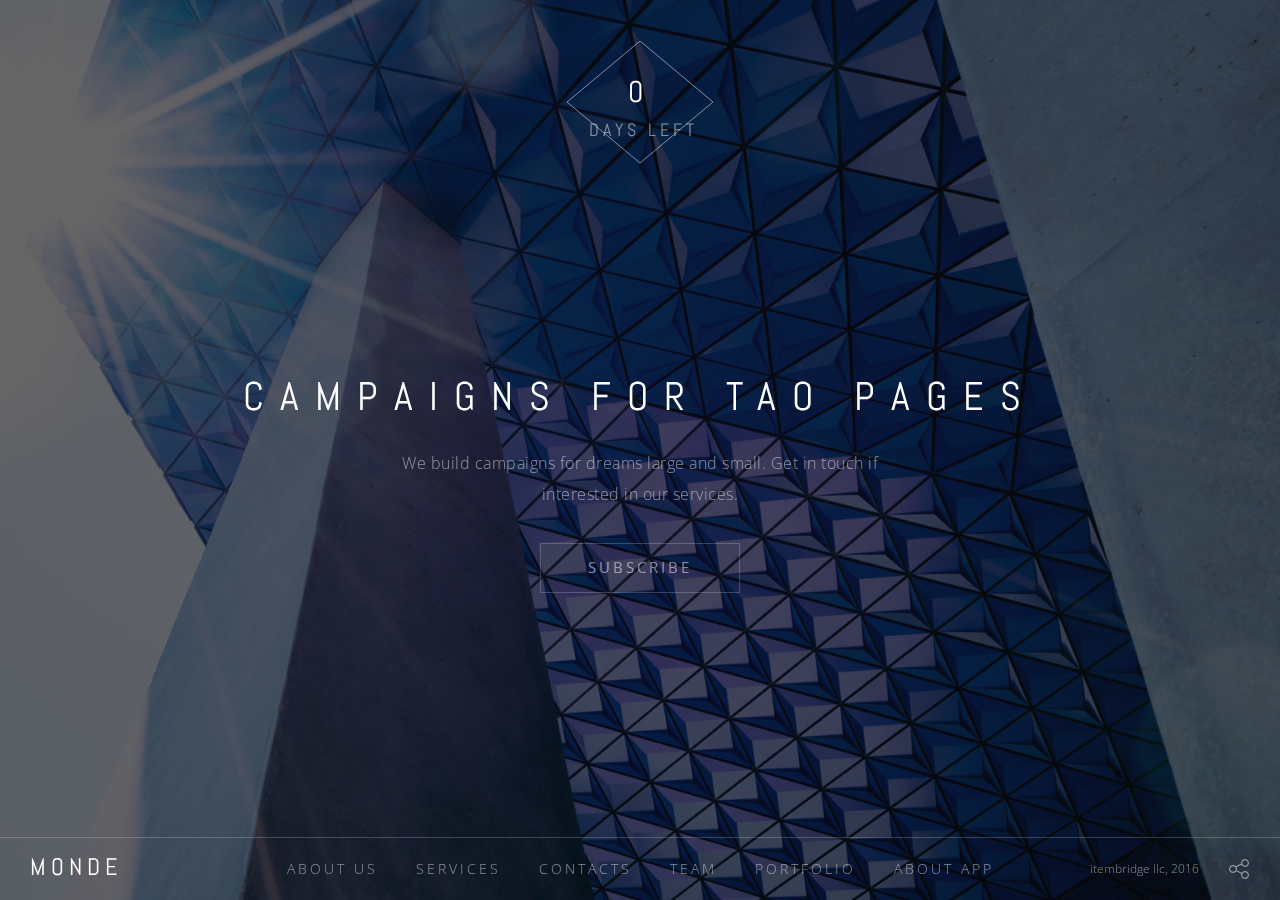
==== index.html @ 438d65e2 "Initial" ====
<!DOCTYPE html>
<html lang="en">
<head>
  <meta charset="utf-8">
  <meta http-equiv="X-UA-Compatible" content="IE=edge">
  <!-- <meta name="viewport" content="width=device-width, initial-scale=1"> -->
  <meta name="viewport" content="width=device-width, initial-scale=1, maximum-scale=1, user-scalable=0"/>
  <!-- The above 3 meta tags *must* come first in the head; any other head content must come *after* these tags -->
  <meta name="description" content="MONDE">
  <meta name="author" content="">
  <link rel="icon" href="img/title.png">

  <title>Tao Pages Campaigns</title>

  <!-- FONTS -->
  <link href='//fonts.googleapis.com/css?family=Abel' rel='stylesheet' type='text/css'>
  <link href='//fonts.googleapis.com/css?family=Open+Sans:300italic,400italic,600italic,700italic,800italic,400,600,700,800,300'
        rel='stylesheet' type='text/css'>

  <link rel="stylesheet" href="css/bootstrap.css"/>
  <link rel="stylesheet" href="fonts/css/font-awesome.min.css">
  <link rel="stylesheet" href="css/component.css"/>
  <link rel="stylesheet" href="css/animations.css"/>
  <link rel="stylesheet" href="css/components.css"/>
  <link rel="stylesheet" href="css/responsiveslides.css"/>
  <link rel="stylesheet" href="css/fotorama.css"/>
  <link rel="stylesheet" href="css/owl.carousel.css"/>
  <link rel="stylesheet" href="css/jquery-ui.css"/>

  <link rel="stylesheet" href="css/main.css"/>

  <!-- HTML5 shim and Respond.js for IE8 support of HTML5 elements and media queries -->
  <!--[if lt IE 9]>
  <script src="https://oss.maxcdn.com/html5shiv/3.7.2/html5shiv.min.js"></script>
  <script src="https://oss.maxcdn.com/respond/1.4.2/respond.min.js"></script>
  <script>
    document.createElement( 'video' );
  </script>
  <![endif]-->

</head>

<body class="image_bg">

<!--background & preloader-->
<div class="wrapp">

    <div class="preload-bg">
        <div class="preloaderWraper">
            <span id="loadPrecent">0%</span>

            <div class="scaleDiv">
                <object type="image/svg+xml" data="img/triangles.svg" class="mondePreloader loading opacity"
                        width="300"
                        height="300">
                </object>
                <div class="black-overlay"></div>
            </div>

        </div>
    </div>

</div>

<!-- MAIN FIXED BOTTOM MENU -->
<nav class="navbar navbar-fixed-bottom ">
  <div class="navbar-header">
    <button type="button" class="navbar-toggle">
      <span class="icon-bar"></span>
      <span class="icon-bar"></span>
      <span class="icon-bar"></span>
    </button>
    <a class="navbar-brand" href="#home">
      <span>MONDE</span>
    </a>
  </div>
  <div id="navbar">
    <div class="center-menu" id='all-pages'>
      <ul class="nav navbar-nav dl-menu">
        <li class='open-page-2'><a href="#about">About Us</a></li>
        <li class='open-page-3'><a href="#services">Services</a></li>
        <li class='open-page-4'><a href="#contacts">Contacts</a></li>
        <li class='open-page-5'><a href="#team">Team</a></li>
        <li class='open-page-6'><a href="#portfolio">Portfolio</a></li>
        <li class='open-page-7'><a href="#app">About App</a></li>
      </ul>
    </div>
    <div class="navbar_share-icons">
      <div class="navbar_icons">
        <ul>
          <li><a href="https://www.facebook.com/ItemBridge"><i class="fa fa-facebook"></i></a></li>
          <li><a href="https://plus.google.com/+Itembridge/"><i class="fa fa-google-plus"></i></a></li>
          <li><a href="https://twitter.com/Itembridge"><i class="fa fa-twitter"></i></a></li>
          <li><a href="https://www.behance.net/itembridge"><i class="fa fa-behance"></i></a></li>
          <li><a href="https://dribbble.com/itembridge"><i class="fa fa-dribbble"></i></a></li>
        </ul>
      </div>
      <span>itembridge llc, 2016</span>
      <a href="" class="navbar_show-icons">
        <!--<i class="fa fa-share-alt"></i>-->
      </a>
    </div>
  </div>
  <!--/.nav-collapse -->
</nav>
<!-- END MAIN MENU -->

<main>

    <div id="pt-main" class="pt-perspective ">

        <!-- MAIN PAGE -->
        <div class="pt-page pt-page-1 show-timer" id="main">

            <!-- <header class="top-logotip">
                <img src="http://wallensteyn.com/wp-content/uploads/2016/09/wallpapers_16.jpg">
                My Logotip
            </header> -->
            <!-- DAYS LEFT -->
            <div class="main-page main_block">
                <header>
                    <h1>Campaigns for Tao Pages</h1>
                </header>
                <div class="container">
                    <div class="row">
                        <div class="main_block_text col-md-6 col-md-push-3">
                            <p class="main-text">
                                We build campaigns for dreams large and small. Get in touch if interested in our services.
                            </p>
                        </div>
                    </div>
                </div>

                <div class="subscribe">
                    <button class="subscribe-btn">Subscribe</button>
                    <form class="notify-me subscribe-form" method="post" action="#" name="subscribe-form">
                        <input class="form-control email submail" type="email" name="subscribe" placeholder="ENTER YOUR EMAIL">
                        <input type="submit" class="btn btn-info subsubmit" value="" name="subsubmit">
                        <span class="form-message" style="display: none;"></span>
                    </form>
                </div>

            </div>
        </div>
        <!-- END MAIN PAGE -->

        <!-- ABOUT PAGE -->
        <div class="pt-page pt-page-2" id="about">
            <div class="main_block">
                <header>
                    <h1>About us</h1>
                </header>
                <div class="container">
                    <div class="row">
                        <div class="main_block_text col-md-6 col-md-push-3 col-sm-10 col-sm-push-1">
                            <p>
                                We are a team of talented people with big ideas and creative minds. We are here to make
                                your website a lot more effective and profitable. MONDE Coming Soon Template is a perfect
                                solution to keep your visitors interested while preparing site for launch. We know what's
                                the best and we're here for you.
                            </p>
                            <br>
                            <blockquote>
                                <p>
                                    “ This template is just awesome! Everything has been carefully thought out. This is
                                    perfect solution for any type of your business. ”
                                </p>
                                <footer>
                                    Mike Green, Itembridge
                                </footer>
                            </blockquote>
                        </div>
                    </div>
                </div>
            </div>
        </div>
        <!-- END ABOUT PAGE -->

        <!-- SERVICES PAGE -->
        <div class="pt-page pt-page-3" id="services">
            <div class="main_block">
                <header>
                    <h1>Services</h1>
                </header>
                <div class="container">
                    <div class="row">

                        <div class="main_block_text col-md-6 col-md-push-3 col-sm-10 col-sm-push-1">
                            <ul class="category-group">
                                <li class='active'><a href="#">
                                    <svg enable-background="new 0 0 48 48" height="32px" version="1.1" viewBox="0 0 48 48" width="32px" xml:space="preserve" xmlns="http://www.w3.org/2000/svg" xmlns:xlink="http://www.w3.org/1999/xlink"><path clip-rule="evenodd" d="M43,35H29.195c0.595,3.301,2.573,5.572,4.401,7H36c0.553,0,1,0.447,1,1  s-0.447,1-1,1H12c-0.553,0-1-0.447-1-1s0.447-1,1-1h2.403c1.827-1.428,3.807-3.699,4.401-7H5c-2.209,0-4-1.791-4-4V8  c0-2.209,1.791-4,4-4h38c2.209,0,4,1.791,4,4v23C47,33.209,45.209,35,43,35z M17.397,42h13.205c-1.595-1.682-3.015-3.976-3.459-7  h-6.287C20.412,38.024,18.992,40.318,17.397,42z M45,8c0-1.104-0.896-2-2-2H5C3.896,6,3,6.896,3,8v19l0,0h42V8z M45,29H3l0,0v2  c0,1.104,0.896,2,2,2h14l0,0h10l0,0h14c1.104,0,2-0.896,2-2V29z M24,32c-0.553,0-1-0.447-1-1s0.447-1,1-1s1,0.447,1,1  S24.553,32,24,32z" fill-rule="evenodd"/></svg>
                                </a></li>
                                <li><a href="#">
                                    <svg enable-background="new 0 0 48 48" height="32px" version="1.1" viewBox="0 0 48 48" width="32px" xml:space="preserve" xmlns="http://www.w3.org/2000/svg" xmlns:xlink="http://www.w3.org/1999/xlink"><path clip-rule="evenodd" d="M43,41H5c-2.209,0-4-1.791-4-4V15c0-2.209,1.791-4,4-4h1l0,0c0-1.104,0.896-2,2-2  h2c1.104,0,2,0.896,2,2h2c0,0,1.125-0.125,2-1l2-2c0,0,0.781-1,2-1h8c1.312,0,2,1,2,1l2,2c0.875,0.875,2,1,2,1h9  c2.209,0,4,1.791,4,4v22C47,39.209,45.209,41,43,41z M45,15c0-1.104-0.896-2-2-2l-9.221-0.013c-0.305-0.033-1.889-0.269-3.193-1.573  l-2.13-2.13l-0.104-0.151C28.351,9.132,28.196,9,28,9h-8c-0.153,0-0.375,0.178-0.424,0.231l-0.075,0.096l-2.087,2.086  c-1.305,1.305-2.889,1.54-3.193,1.573l-4.151,0.006C10.046,12.994,10.023,13,10,13H8c-0.014,0-0.026-0.004-0.04-0.004L5,13  c-1.104,0-2,0.896-2,2v22c0,1.104,0.896,2,2,2h38c1.104,0,2-0.896,2-2V15z M24,37c-6.075,0-11-4.925-11-11s4.925-11,11-11  s11,4.925,11,11S30.075,37,24,37z M24,17c-4.971,0-9,4.029-9,9s4.029,9,9,9s9-4.029,9-9S28.971,17,24,17z M24,31  c-2.762,0-5-2.238-5-5s2.238-5,5-5s5,2.238,5,5S26.762,31,24,31z M24,23c-1.656,0-3,1.344-3,3c0,1.657,1.344,3,3,3  c1.657,0,3-1.343,3-3C27,24.344,25.657,23,24,23z M10,19H6c-0.553,0-1-0.447-1-1v-2c0-0.552,0.447-1,1-1h4c0.553,0,1,0.448,1,1v2  C11,18.553,10.553,19,10,19z" fill-rule="evenodd"/></svg>
                                </a></li>
                                <li><a href="#">
                                    <svg version="1.1"
                                             x="0px" y="0px" width="32px" height="32px" viewBox="0 0 64 64" style="enable-background:new 0 0 64 64;" xml:space="preserve">
                                        <style type="text/css">
                                        <![CDATA[
                                            .st0{display:none;opacity:0.5;fill:#E42320;}
                                        ]]>
                                        </style>
                                        <defs>
                                        </defs>
                                        <path class="st1" d="M31,44c6.07,0,11-4.93,11-11s-4.93-11-11-11s-11,4.93-11,11S24.93,44,31,44z M31,24c4.96,0,9,4.04,9,9
                                            s-4.04,9-9,9s-9-4.04-9-9S26.04,24,31,24z"/>
                                        <path class="st1" d="M7,38h3.61c0.52,2.1,1.36,4.13,2.47,5.95l-2.21,2.21c-1.15,1.15-1.15,3.03,0,4.19l2.77,2.77
                                            c1.12,1.12,3.07,1.12,4.19,0l2.21-2.21c1.84,1.13,3.84,1.96,5.95,2.47V57c0,1.65,1.35,3,3,3h4c1.65,0,3-1.35,3-3v-3.61
                                            c2.1-0.52,4.13-1.36,5.95-2.47l2.21,2.21c1.12,1.12,3.07,1.12,4.19,0l2.77-2.78c0.56-0.56,0.87-1.3,0.87-2.09
                                            c0-0.79-0.31-1.54-0.87-2.1l-2.21-2.21c1.13-1.84,1.96-3.84,2.47-5.96H55c1.65,0,3-1.35,3-3v-4c0-1.65-1.35-3-3-3h-3.61
                                            c-0.52-2.09-1.36-4.13-2.48-5.95l2.21-2.22c1.15-1.15,1.15-3.03,0-4.19l-2.78-2.78c-1.12-1.12-3.07-1.12-4.19,0l-2.21,2.21
                                            C40.1,13.94,38.1,13.11,36,12.6V9c0-1.65-1.35-3-3-3h-4c-1.65,0-3,1.35-3,3v3.6c-2.11,0.51-4.1,1.35-5.96,2.48l-2.21-2.21
                                            c-1.12-1.12-3.07-1.12-4.19,0l-2.78,2.78C10.31,16.2,10,16.95,10,17.74s0.31,1.54,0.87,2.09l2.21,2.21
                                            c-1.13,1.85-1.96,3.84-2.48,5.96H7c-1.65,0-3,1.35-3,3v4C4,36.65,5.35,38,7,38z M6,31c0-0.55,0.45-1,1-1h4.41
                                            c0.48,0,0.89-0.33,0.98-0.8c0.49-2.42,1.43-4.69,2.8-6.74c0.26-0.4,0.21-0.93-0.13-1.26l-2.78-2.78C12.1,18.24,12,17.99,12,17.74
                                            s0.1-0.5,0.28-0.68l2.78-2.78c0.36-0.36,1-0.36,1.36,0l2.78,2.78c0.34,0.34,0.87,0.39,1.26,0.12c2.05-1.37,4.32-2.32,6.74-2.81
                                            c0.47-0.09,0.8-0.5,0.8-0.98V9c0-0.55,0.45-1,1-1h4c0.55,0,1,0.45,1,1v4.4c0,0.48,0.33,0.89,0.8,0.98c2.41,0.49,4.68,1.43,6.74,2.81
                                            c0.39,0.26,0.92,0.21,1.26-0.12l2.78-2.78c0.36-0.36,1-0.36,1.36,0l2.78,2.78c0.37,0.38,0.37,0.99,0,1.36l-2.78,2.78
                                            c-0.34,0.34-0.39,0.87-0.13,1.26c1.34,2.01,2.31,4.34,2.8,6.74c0.09,0.47,0.5,0.8,0.98,0.8H55c0.55,0,1,0.45,1,1v4
                                            c0,0.55-0.45,1-1,1h-4.41c-0.48,0-0.89,0.33-0.98,0.8c-0.49,2.43-1.43,4.7-2.8,6.74c-0.26,0.4-0.21,0.93,0.13,1.26l2.78,2.78
                                            C49.9,47.76,50,48,50,48.26c0,0.26-0.1,0.5-0.28,0.68l-2.77,2.78c-0.36,0.36-1,0.36-1.36,0l-2.78-2.78
                                            c-0.34-0.34-0.87-0.39-1.26-0.12c-2,1.34-4.33,2.31-6.74,2.8c-0.47,0.1-0.8,0.5-0.8,0.98V57c0,0.55-0.45,1-1,1h-4
                                            c-0.55,0-1-0.45-1-1v-4.41c0-0.48-0.33-0.89-0.8-0.98c-2.43-0.49-4.69-1.43-6.74-2.8c-0.17-0.11-0.36-0.17-0.56-0.17
                                            c-0.26,0-0.51,0.1-0.71,0.29l-2.78,2.78c-0.37,0.36-1,0.36-1.36,0l-2.77-2.77c-0.38-0.38-0.38-0.99,0-1.36l2.78-2.78
                                            c0.34-0.34,0.39-0.87,0.12-1.26c-1.34-2.01-2.31-4.34-2.8-6.74c-0.09-0.47-0.5-0.8-0.98-0.8H7c-0.55,0-1-0.45-1-1V31z"/>
                                        </svg>
                                </a></li>
                                <li><a href="#">
                                    <svg version="1.1"  x="0px" y="0px"
                                             width="32px" height="32px" viewBox="0 0 64 64" enable-background="new 0 0 64 64" xml:space="preserve">
                                        <path id="sliders_x5F_up" d="M18,21c0-3.52-2.613-6.433-6-6.92V7c0-0.553-0.448-1-1-1s-1,0.447-1,1v7.08
                                            c-3.387,0.487-6,3.4-6,6.92s2.613,6.433,6,6.92V57c0,0.553,0.448,1,1,1s1-0.447,1-1V27.92C15.387,27.433,18,24.52,18,21z M11,26
                                            c-2.757,0-5-2.243-5-5s2.243-5,5-5s5,2.243,5,5S13.757,26,11,26z M38,43c0-3.52-2.613-6.434-6-6.92V7c0-0.553-0.448-1-1-1
                                            s-1,0.447-1,1v29.08c-3.387,0.486-6,3.4-6,6.92s2.613,6.434,6,6.92V57c0,0.553,0.448,1,1,1s1-0.447,1-1v-7.08
                                            C35.387,49.434,38,46.52,38,43z M31,48c-2.757,0-5-2.243-5-5s2.243-5,5-5s5,2.243,5,5S33.757,48,31,48z M58,29
                                            c0-3.52-2.613-6.433-6-6.92V7c0-0.553-0.448-1-1-1s-1,0.447-1,1v15.08c-3.387,0.487-6,3.4-6,6.92c0,3.52,2.613,6.434,6,6.92V57
                                            c0,0.553,0.448,1,1,1s1-0.447,1-1V35.92C55.387,35.434,58,32.52,58,29z M51,34c-2.757,0-5-2.243-5-5s2.243-5,5-5s5,2.243,5,5
                                            S53.757,34,51,34z"/>
                                        </svg>
                                </a></li>
                            </ul>

                            <div class="info open">
                                <p class='title-text'>WEB DESIGN</p>
                                <p>
                                    We strive to create a unique design for your website that will help your business or
                                    individual enterprise stand out.
                                </p>
                            </div>

                            <div class="info">
                                <p class='title-text'>Development</p>
                                <p>
                                    Development of complex applications for various types of tasks. We will help you
                                    with all your development needs.
                                </p>
                            </div>

                            <div class="info">
                                <p class='title-text'>Support</p>
                                <p>
                                    We provide fast and high quality support for all our customers. Feel free to contact
                                    us, if you find yourself in need of technical support.
                                </p>
                            </div>

                            <div class="info">
                                <p class='title-text'>Marketing</p>
                                <p>
                                    Creating proficient marketing strategies to drive a continuous stream of profitable
                                    traffic to your website.
                                </p>
                            </div>
                        </div>

                    </div>
                </div>
            </div>
        </div>
        <!-- END SERVICES PAGE -->

        <!-- CONTACTS PAGE -->
        <div class="pt-page pt-page-4" id="contacts">
            <div class="main_block contacts">
                <header>
                    <h1>Contacts</h1>
                </header>
                <div class="container">
                    <div class="row">

                        <div class="main_block_text col-md-6 col-md-push-3 col-sm-10 col-sm-push-1">

                            <ul class="category-group">
                                <li class='active'><a href="#">
                                    <svg version="1.1" xmlns="http://www.w3.org/2000/svg" xmlns:xlink="http://www.w3.org/1999/xlink" x="0px" y="0px"
                                         width="32px" height="32px" viewBox="0 0 64 64" enable-background="new 0 0 64 64" xml:space="preserve">
                                    <path id="home" d="M59,34c-0.256,0-0.512-0.098-0.707-0.293L32,7.414L5.707,33.707c-0.391,0.391-1.023,0.391-1.414,0
                                        s-0.391-1.023,0-1.414l27-27c0.391-0.391,1.023-0.391,1.414,0l27,27c0.391,0.391,0.391,1.023,0,1.414C59.512,33.902,59.256,34,59,34
                                        z M55,60H37c-0.553,0-1-0.447-1-1V44h-8v15c0,0.553-0.447,1-1,1H9c-0.553,0-1-0.447-1-1V34c0-0.553,0.447-1,1-1s1,0.447,1,1v24h16
                                        V43c0-0.553,0.447-1,1-1h10c0.553,0,1,0.447,1,1v15h16V34c0-0.553,0.447-1,1-1s1,0.447,1,1v25C56,59.553,55.553,60,55,60z M55,25
                                        c-0.553,0-1-0.447-1-1V12h-6v4c0,0.553-0.447,1-1,1s-1-0.447-1-1v-5c0-0.553,0.447-1,1-1h8c0.553,0,1,0.447,1,1v13
                                        C56,24.553,55.553,25,55,25z"/>
                                    </svg>
                                </a></li>
                                <li><a href="#">
                                    <svg version="1.1"
                                         xmlns="http://www.w3.org/2000/svg"
                                         x="0px" y="0px" width="32px" height="32px" viewBox="0 0 64 64" style="enable-background:new 0 0 64 64;" xml:space="preserve">
                                    <defs>
                                    </defs>
                                    <path class="st1" d="M29,10h6c0.55,0,1-0.45,1-1s-0.45-1-1-1h-6c-0.55,0-1,0.45-1,1S28.45,10,29,10z"/>
                                    <path class="st1" d="M33,54h-2c-0.55,0-1,0.45-1,1s0.45,1,1,1h2c0.55,0,1-0.45,1-1S33.55,54,33,54z"/>
                                    <path class="st1" d="M32,60c11.51,0,16-1.96,16-7V11c0-5.04-4.49-7-16-7s-16,1.96-16,7v42C16,58.04,20.49,60,32,60z M46,50H18V14h28
                                        V50z M32,58c-12.92,0-14-2.58-14-5v-1h28v1C46,55.42,44.92,58,32,58z M32,6c12.92,0,14,2.58,14,5v1H18v-1C18,8.58,19.08,6,32,6z"/>
                                    <rect id="mobile_2_" class="st0" width="64" height="64"/>
                                    </svg>
                                </a></li>
                                <li><a href="#">
                                    <svg version="1.1"
                                         xmlns="http://www.w3.org/2000/svg"
                                         x="0px" y="0px" width="32px" height="32px" viewBox="0 0 64 64" style="enable-background:new 0 0 64 64;" xml:space="preserve">
                                    <defs>
                                    </defs>
                                    <path class="st1" d="M57,12H7c-1.99,0-3,1.01-3,3v34c0,2.07,0.92,3,3,3h50c2.05,0,3-0.95,3-3V15C60,13.01,58.99,12,57,12z
                                         M43.71,34.29c-0.39-0.39-1.02-0.39-1.41,0c-0.39,0.39-0.39,1.02,0,1.41L56.59,50H7.41l14.29-14.29c0.39-0.39,0.39-1.02,0-1.41
                                        c-0.39-0.39-1.02-0.39-1.41,0L6,48.59V15.25l23.11,23.11c0.78,0.78,1.8,1.17,2.83,1.17s2.05-0.39,2.83-1.17L58,15.13v33.45
                                        L43.71,34.29z M7.58,14H56.3L33.36,36.95c-0.78,0.78-2.05,0.78-2.83,0L7.58,14z"/>
                                    <rect id="email_1_" class="st0" width="64" height="64"/>
                                    </svg>
                                </a></li>
                                <li>
                                    <a href="#" class="open-map">
                                        <svg version="1.1" xmlns="http://www.w3.org/2000/svg" xmlns:xlink="http://www.w3.org/1999/xlink" x="0px" y="0px"
                                             width="32px" height="32px" viewBox="0 0 64 64" enable-background="new 0 0 64 64" xml:space="preserve">
                                        <path id="map_x5F_pin" d="M31,60L31,60c-0.39,0-0.743-0.227-0.907-0.579L15.73,28.478C14.586,26.156,14,23.634,14,21
                                            c0-9.374,7.626-17,17-17s17,7.626,17,17c0,2.633-0.585,5.155-1.738,7.499L31.907,59.421C31.743,59.773,31.39,60,31,60z M31,6
                                            c-8.271,0-15,6.729-15,15c0,2.323,0.516,4.549,1.534,6.614L31,56.625l13.455-28.989C45.482,25.55,46,23.324,46,21
                                            C46,12.729,39.271,6,31,6z M31,28c-3.859,0-7-3.141-7-7s3.141-7,7-7c3.859,0,7,3.141,7,7S34.859,28,31,28z M31,16
                                            c-2.757,0-5,2.243-5,5s2.243,5,5,5s5-2.243,5-5S33.757,16,31,16z"/>
                                        </svg>
                                    </a>
                                </li>
                            </ul>

                            <div class="info open">
                                <address>
                                    350 Fifth Avenue, 34th floor<br>
                                    New York, NY 10118-3299 USA
                                </address>
                            </div>

                            <div class="info">
                                <p>
                                    Tel: +1-212-290-4700<br>
                                    Fax: +1-212-736-1300
                                </p>
                            </div>

                            <div class="info">
                                <p>
                                    Email: info@monde.pro
                                </p>
                            </div>

                        </div>
                        <!--end main-block-text-->

                    </div>
                    <!--end row-->
                </div>
                <!--end container-->
            </div>
        </div>
        <!-- END CONTACTS PAGE -->

        <!-- TEAMS PAGE -->
        <div class="pt-page pt-page-5" id="team">
            <div class="main_block carousel">
                <header>
                    <h1>Team</h1>
                </header>

                <div class="clipCarousel cover">

                    <div class="item">
                        <div class="item_img">
                            <img src="#" data-src='img/team/team-1.jpg' alt="" width="256" height="167"/>
                        </div>
                        <div class="item-info">
                            <p class="team-name"> Carla Dichter <span class="team-work">Director</span></p>
                            <ul class="social-icons">
                                <li><a href="https://www.facebook.com/ItemBridge"><i class="fa fa-facebook"></i></a></li>
                                <li><a href="https://plus.google.com/+Itembridge/"><i class="fa fa-google-plus"></i></a></li>
                                <li><a href="https://twitter.com/Itembridge"><i class="fa fa-twitter"></i></a></li>
                                <li><a href="https://www.behance.net/itembridge"><i class="fa fa-behance"></i></a></li>
                                <li><a href="https://dribbble.com/itembridge"><i class="fa fa-dribbble"></i></a></li>
                            </ul>
                            <a href="#" class="fotorama_show-icons">
                                <!--<i class="fa fa-share-alt"></i>-->
                            </a>
                        </div>
                    </div>
                    <div class="item">
                        <div class="item_img">
                            <img src="#" data-src='img/team/team-2.jpg' alt="" width="256" height="167"/>
                        </div>
                        <div class="item-info">
                            <p class="team-name">Patrick Donalds <span class="team-work">Creative director</span></p>
                            <ul class="social-icons">
                                <li><a href="https://www.facebook.com/ItemBridge"><i class="fa fa-facebook"></i></a></li>
                                <li><a href="https://plus.google.com/+Itembridge/"><i class="fa fa-google-plus"></i></a></li>
                                <li><a href="https://twitter.com/Itembridge"><i class="fa fa-twitter"></i></a></li>
                                <li><a href="https://www.behance.net/itembridge"><i class="fa fa-behance"></i></a></li>
                                <li><a href="https://dribbble.com/itembridge"><i class="fa fa-dribbble"></i></a></li>
                            </ul>
                            <a href="#" class="fotorama_show-icons">
                                <!--<i class="fa fa-share-alt"></i>-->
                            </a>
                        </div>
                    </div>
                    <div class="item">
                        <div class="item_img">
                            <img src="#" data-src='img/team/team-3.jpg' alt="" width="256"
                                 height="167"/>
                        </div>
                        <div class="item-info">
                            <p class="team-name">Meghan Speyers <span class="team-work">Developer</span></p>
                            <ul class="social-icons">
                                <li><a href="https://www.facebook.com/ItemBridge"><i class="fa fa-facebook"></i></a></li>
                                <li><a href="https://plus.google.com/+Itembridge/"><i class="fa fa-google-plus"></i></a></li>
                                <li><a href="https://twitter.com/Itembridge"><i class="fa fa-twitter"></i></a></li>
                                <li><a href="https://www.behance.net/itembridge"><i class="fa fa-behance"></i></a></li>
                                <li><a href="https://dribbble.com/itembridge"><i class="fa fa-dribbble"></i></a></li>
                            </ul>
                            <a href="#" class="fotorama_show-icons">
                                <!--<i class="fa fa-share-alt"></i>-->
                            </a>
                        </div>
                    </div>
                    <div class="item">
                        <div class="item_img">
                            <img src="#" data-src='img/team/team-4.jpg' alt="" width="256" height="167"/>
                        </div>
                        <div class="item-info">
                            <p class="team-name">Lisa Collins <span class="team-work">Manager</span></p>
                            <ul class="social-icons">
                                <li><a href="https://www.facebook.com/ItemBridge"><i class="fa fa-facebook"></i></a></li>
                                <li><a href="https://plus.google.com/+Itembridge/"><i class="fa fa-google-plus"></i></a></li>
                                <li><a href="https://twitter.com/Itembridge"><i class="fa fa-twitter"></i></a></li>
                                <li><a href="https://www.behance.net/itembridge"><i class="fa fa-behance"></i></a></li>
                                <li><a href="https://dribbble.com/itembridge"><i class="fa fa-dribbble"></i></a></li>
                            </ul>
                            <a href="#" class="fotorama_show-icons">
                                <!--<i class="fa fa-share-alt"></i>-->
                            </a>
                        </div>
                    </div>
                    <div class="item">
                        <div class="item_img">
                            <img src="#" data-src='img/team/team-5.jpg' alt="" width="256"
                                 height="167"/>
                        </div>
                        <div class="item-info">
                            <p class="team-name">Bill Stewarts <span class="team-work">Software Engineer</span></p>
                            <ul class="social-icons">
                                <li><a href="https://www.facebook.com/ItemBridge"><i class="fa fa-facebook"></i></a></li>
                                <li><a href="https://plus.google.com/+Itembridge/"><i class="fa fa-google-plus"></i></a></li>
                                <li><a href="https://twitter.com/Itembridge"><i class="fa fa-twitter"></i></a></li>
                                <li><a href="https://www.behance.net/itembridge"><i class="fa fa-behance"></i></a></li>
                                <li><a href="https://dribbble.com/itembridge"><i class="fa fa-dribbble"></i></a></li>
                            </ul>
                            <a href="#" class="fotorama_show-icons">
                                <!--<i class="fa fa-share-alt"></i>-->
                            </a>
                        </div>
                    </div>
                    <div class="item">
                        <div class="item_img">
                            <img src="#" data-src='img/team/team-6.jpg' alt="" width="256"
                                 height="167"/>
                        </div>
                        <div class="item-info">
                            <p class="team-name">Anthony Sowul <span class="team-work">SEO specialist</span></p>
                            <ul class="social-icons">
                                <li><a href="https://www.facebook.com/ItemBridge"><i class="fa fa-facebook"></i></a></li>
                                <li><a href="https://plus.google.com/+Itembridge/"><i class="fa fa-google-plus"></i></a></li>
                                <li><a href="https://twitter.com/Itembridge"><i class="fa fa-twitter"></i></a></li>
                                <li><a href="https://www.behance.net/itembridge"><i class="fa fa-behance"></i></a></li>
                                <li><a href="https://dribbble.com/itembridge"><i class="fa fa-dribbble"></i></a></li>
                            </ul>
                            <a href="#" class="fotorama_show-icons">
                                <!--<i class="fa fa-share-alt"></i>-->
                            </a>
                        </div>
                    </div>
                    <div class="item">
                        <div class="item_img">
                            <img src="#" data-src='img/team/team-7.jpg' alt="" width="256"
                                 height="167"/>
                        </div>
                        <div class="item-info">
                            <p class="team-name">Jamie Marshall <span class="team-work">Financial analyst</span></p>
                            <ul class="social-icons">
                                <li><a href="https://www.facebook.com/ItemBridge"><i class="fa fa-facebook"></i></a></li>
                                <li><a href="https://plus.google.com/+Itembridge/"><i class="fa fa-google-plus"></i></a></li>
                                <li><a href="https://twitter.com/Itembridge"><i class="fa fa-twitter"></i></a></li>
                                <li><a href="https://www.behance.net/itembridge"><i class="fa fa-behance"></i></a></li>
                                <li><a href="https://dribbble.com/itembridge"><i class="fa fa-dribbble"></i></a></li>
                            </ul>
                            <a href="#" class="fotorama_show-icons">
                                <!--<i class="fa fa-share-alt"></i>-->
                            </a>
                        </div>
                    </div>
                    <div class="item">
                        <div class="item_img">
                            <img src="#" data-src='img/team/team-8.jpg' alt="" width="256"
                                 height="167"/>
                        </div>
                        <div class="item-info">
                            <p class="team-name">Rachel Burkett <span class="team-work">Web designer</span></p>
                            <ul class="social-icons">
                                <li><a href="https://www.facebook.com/ItemBridge"><i class="fa fa-facebook"></i></a></li>
                                <li><a href="https://plus.google.com/+Itembridge/"><i class="fa fa-google-plus"></i></a></li>
                                <li><a href="https://twitter.com/Itembridge"><i class="fa fa-twitter"></i></a></li>
                                <li><a href="https://www.behance.net/itembridge"><i class="fa fa-behance"></i></a></li>
                                <li><a href="https://dribbble.com/itembridge"><i class="fa fa-dribbble"></i></a></li>
                            </ul>
                            <a href="#" class="fotorama_show-icons">
                                <!--<i class="fa fa-share-alt"></i>-->
                            </a>
                        </div>
                    </div>

                </div>

            </div>
        </div>
        <!-- END TEAMS PAGE -->

        <!-- PORTFOLIO PAGE -->
        <div class="pt-page pt-page-6" id="portfolio">
            <div class="main_block carousel">
                <header>
                    <h1>Portfolio</h1>
                </header>

                <div class="clipCarousel portfolio">

                    <div class="item">
                        <div class="item_img">
                            <img src="#" data-src='img/portfolio/portfolio-1.jpg' alt="Description"/>
                        </div>
                    </div>
                    <div class="item">
                        <div class="item_img">
                            <img src="#" data-src='img/portfolio/portfolio-2.jpg' alt="Description"/>
                        </div>
                    </div>
                    <div class="item">
                        <div class="item_img">
                            <img src="#" data-src='img/portfolio/portfolio-3.jpg' alt="Description"/>
                        </div>
                    </div>
                    <div class="item">
                        <div class="item_img">
                            <img src="#" data-src='img/portfolio/portfolio-4.jpg' alt="Description"/>
                        </div>
                    </div>
                    <div class="item">
                        <div class="item_img">
                            <img src="#" data-src='img/portfolio/portfolio-5.jpg' alt="Description"/>
                        </div>
                    </div>
                    <div class="item">
                        <div class="item_img">
                            <img src="#" data-src='img/portfolio/portfolio-6.jpg' alt="Description"/>
                        </div>
                    </div>
                    <div class="item">
                        <div class="item_img">
                            <img src="#" data-src='img/portfolio/portfolio-7.jpg' alt="Description"/>
                        </div>
                    </div>
                    <div class="item">
                        <div class="item_img">
                            <img src="#" data-src='img/portfolio/portfolio-8.jpg' alt="Description"/>
                        </div>
                    </div>
                </div>

            </div>
        </div>
        <!-- END PORTFOLIO PAGE -->

        <!-- ABOUT APP PAGE -->
        <div class="pt-page pt-page-7" id="app">

            <div class="open-info-about-app top-left-block">
                <img src="img/app-1.png" alt="07" width="250" height="508"/>
            </div>

            <div class="main_block about-app">
                <header>
                    <h1>ABOUT APP</h1>
                </header>
                <div class="container">
                    <div class="row">

                        <div class="main_block_text col-md-6 col-md-push-3 col-sm-10 col-sm-push-1">
                            <p>
                                An awesome mobile APP for your smartphone. Our designers and developers made a piece of
                                art for you to enjoy your phone functioning. Portability, connectivity, user interface,
                                storage, performance, security and app capability – all these will make your daily life
                                much easier and more effective. Just have a look!
                            </p>
                        </div>

                    </div>
                </div>
                <button class="open-info-about-app">More info</button>
                <a class="app-store">
                    <i class="fa fa-apple"></i>
                    <span>Download on the</span>
                    App Store
                </a>
                <a class="google-play">
                    <i class="fa google-play-bg"></i>
                    <span>Get it now</span>
                    Google play
                </a>
            </div>

        </div>
        <!-- END ABOUT APP PAGE -->

    </div>

</main>

<!-- Google map API -->
<div class="map">
    <div id="map-canvas"></div>
    <div class="bottom">
        <a href="#" class="close-this"></a>
    </div>
</div>

<!-- INFORMATION ABOUT APP -->
<div class="info-about-app">

    <div class="info-about-app_block">

        <div class="stack ">

            <div class="stack-content">

                <ul id="elasticstack" class="stack__images">
                    <li><img src="img/app-1.png" alt="07" width="250" height="508"/></li>
                    <li><img src="img/app-2.png" alt="02" width="250" height="508"/></li>
                    <li><img src="img/app-3.png" alt="01" width="250" height="508"/></li>
                </ul>
                <ul id="stack-titles" class="stack__titles">
                    <li class="current">
                        <header>
                            <h1 class="main-heading">ABOUT APP</h1>
                        </header>
                        <p>
                            Enjoy intuitive features of our digital devices. Portability, connectivity, user interface,
                            storage, performance, security and applications capability – all these makes daily life much
                            easier and more effective.
                        </p>
                    </li>
                    <li class="">
                        <h1 class="main-heading">Features</h1>
                        <p>
                            Truly awesome mobile APP for your smartphone. Our designers and developers made a piece of
                            art for you to enjoy your phone functioning. Portability, connectivity, user interface,
                            storage, performance, security and app capability – all these will make your daily life much
                            easier and more effective.
                        </p>
                    </li>
                    <li class="">
                        <h1 class="main-heading">download</h1>
                        <p>
                            App download is easier than ever! You'll get not just an app, but also free software,
                            easy search, personal assistant, image editors and filters and regular updates. Don't miss
                            a chance, download it right now.
                        </p>
                        <a class="app-store">
                            <i class="fa fa-apple"></i>
                            <span>Download on the</span>
                            App Store
                        </a>
                        <a class="google-play">
                            <i class="fa google-play-bg"></i>
                            <span>Get it now</span>
                            Google play
                        </a>
                    </li>
                </ul>

            </div>

        </div>

    </div>

    <div class="bottom">
        <div class="center-menu">
            <ul class="nav navbar-nav center-menu">
                <li class="active"><a href="#">About APP</a></li>
                <li><a href="#">Features</a></li>
                <li><a href="#">Download</a></li>
            </ul>
        </div>
        <a href="#" class="close-this"></a>
    </div>
</div>
<!--     END INFORMATION ABOUT APP -->


<script src="js/jquery-1.11.2.min.js"></script>
<script src="js/modernizr.custom.js"></script>
<script src="js/polyfill.js"></script>
<script src="js/draggabilly.pkgd.min.js"></script>
<script src="js/elastiStack.js"></script>
<script src="js/precentLoader.js"></script>
<script src="js/scrollStyler.js"></script>
<script src="js/jquery-ui.min.js"></script>
<script src="js/jquery.dlmenu.js"></script>
<script src="js/fotorama.js"></script>
<script src="js/owl.carousel.js"></script>
<script src="js/responsiveslides.js"></script>
<script src="js/retina.js"></script>
<script src="js/jquery-mousewheel.js"></script>
<script src="https://maps.googleapis.com/maps/api/js?v=3.exp"></script>
<script src="js/main.js"></script>

<noscript>
  <h1 class="no-script">We're sorry but our site <strong>requires</strong> JavaScript.</h1>
</noscript>

</body>
</html>
---- css/component.css ----
/* line 3, ../sass/component.scss */
#pt-main {
  opacity: 1;
  transition: opacity 1s 2s ease;
}
/* line 8, ../sass/component.scss */
#pt-main.invis {
  opacity: 0;
  transition: opacity 0s ease;
}

/* line 14, ../sass/component.scss */
.pt-perspective {
  position: relative;
  /*width: 100%;*/
  height: 100%;
  -webkit-perspective: 1200px;
  -moz-perspective: 1200px;
  perspective: 1200px;
  overflow-x: hidden;
  overflow-y: auto;
  outline: none;
  border: none;
}

/* line 28, ../sass/component.scss */
.pt-page {
  width: 100vw;
  height: 0;
  min-height: 1px;
  position: absolute;
  display: table;
  table-layout: fixed;
  -webkit-transform: scale(0);
  -moz-transform: scale(0);
  -ms-transform: scale(0);
  -o-transform: scale(0);
  transform: scale(0);
  visibility: hidden;
  overflow: hidden;
  -webkit-backface-visibility: hidden;
  -moz-backface-visibility: hidden;
  backface-visibility: hidden;
  /*  -webkit-transform: translate3d(-200%, 0, 0);
  	-moz-transform: translate3d(-200%, 0, 0);
  	transform: translate3d(-200%, 0, 0);*/
  /*transform: scale(0);*/
  -webkit-transform-style: preserve-3d;
  -moz-transform-style: preserve-3d;
  transform-style: preserve-3d;
  opacity: 0;
  visibility: hidden;
  z-index: -1\9;
}

/* line 70, ../sass/component.scss */
.pt-page-current {
  width: 100%;
  visibility: visible;
  overflow-y: hidden;
  overflow-x: auto;
  -webkit-transform: scale(1);
  -moz-transform: scale(1);
  -ms-transform: scale(1);
  -o-transform: scale(1);
  transform: scale(1);
}

/* line 85, ../sass/component.scss */
.pt-page.left {
  /*  -webkit-transform: translate3d(-200%, 0, 0);
  	-moz-transform: translate3d(-200%, 0, 0);
  	transform: translate3d(-200%, 0, 0);
  	-webkit-transform-sass: preserve-3d;
  	-moz-transform-sass: preserve-3d;
  	transform-sass: preserve-3d;*/
  /*@include transform(scale(25));*/
  -webkit-transition: -webkit-transform 2s cubic-bezier(0.6, 0, 0.22, 1);
  transition: transform 2s cubic-bezier(0.6, 0, 0.22, 1);
}

/* line 98, ../sass/component.scss */
.pt-page.right {
  /*  -webkit-transform: translate3d(200%, 0, 0);
  	-moz-transform: translate3d(200%, 0, 0);
  	transform: translate3d(200%, 0, 0);
  	-webkit-transform-sass: preserve-3d;
  	-moz-transform-sass: preserve-3d;
  	transform-sass: preserve-3d;*/
  /*@include transform(scale(25));*/
  -webkit-transition: -webkit-transform 2s cubic-bezier(0.6, 0, 0.22, 1);
  transition: transform 2s cubic-bezier(0.6, 0, 0.22, 1);
}

/* line 113, ../sass/component.scss */
.pt-page-current,
.no-js .pt-page {
  visibility: visible;
  z-index: 1;
  opacity: 1;
  height: 100%;
  /*  -webkit-transform: translate3d(0, 0, 0);
  	-moz-transform: translate3d(0, 0, 0);
  	transform: translate3d(0, 0, 0);
  	-webkit-transform-sass: preserve-3d;
  	-moz-transform-sass: preserve-3d;
  	transform-sass: preserve-3d;
  	
  	@include transform(scale(1));*/
  /*display: block\9;*/
}

/* line 133, ../sass/component.scss */
.no-js body {
  overflow: auto;
}

/* line 137, ../sass/component.scss */
.pt-page-ontop {
  z-index: 999;
}

/* Triggers (menu and button) */
/* line 143, ../sass/component.scss */
.pt-triggers {
  position: absolute;
  top: 0;
  bottom: 0;
  left: 0;
  right: 0;
  z-index: 1;
}

/* line 152, ../sass/component.scss */
.no-js .pt-triggers {
  display: none;
}

/* line 156, ../sass/component.scss */
.pt-triggers .dl-menuwrapper button,
.pt-touch-button {
  border: none;
  font-size: 13px;
  font-weight: 700;
  text-transform: uppercase;
  margin: 10px 0 20px;
  padding: 0px 20px;
  line-height: 50px;
  height: 50px;
  letter-spacing: 1px;
  width: 100%;
  cursor: pointer;
  display: block;
  font-family: 'Lato', Calibri, Arial, sans-serif;
  box-shadow: 0 3px 0 rgba(0, 0, 0, 0.1);
  -webkit-touch-callout: none;
  -webkit-user-select: none;
  -khtml-user-select: none;
  -moz-user-select: none;
  -ms-user-select: none;
  user-select: none;
}

/* line 180, ../sass/component.scss */
.pt-touch-button {
  background: #fff;
  color: #aaa;
}

/* line 185, ../sass/component.scss */
.pt-triggers .dl-menuwrapper button {
  margin-bottom: 0;
}

/* line 189, ../sass/component.scss */
.pt-touch-button:active {
  box-shadow: 0 1px 0 rgba(0, 0, 0, 0.1);
}

/* line 193, ../sass/component.scss */
.touch .pt-triggers .dl-menuwrapper {
  display: none;
}

/* line 197, ../sass/component.scss */
.pt-message {
  display: none;
  position: absolute;
  z-index: 99999;
  bottom: 0;
  left: 0;
  width: 100%;
  background: #da475c;
  color: #fff;
  text-align: center;
}

/* line 209, ../sass/component.scss */
.pt-message p {
  margin: 0;
  line-height: 60px;
  font-size: 26px;
}

/* line 215, ../sass/component.scss */
.no-cssanimations .pt-message {
  display: block;
}

@media screen and (max-width: 47.4375em) {
  /* line 220, ../sass/component.scss */
  .pt-triggers .dl-menuwrapper {
    display: none;
  }
}
@media screen and (max-height: 38em) {
  /* line 226, ../sass/component.scss */
  .pt-triggers .dl-menuwrapper {
    display: none;
  }
}
/* line 231, ../sass/component.scss */
.dl-menu {
  list-style: none;
}

/* line 235, ../sass/component.scss */
.next-page,
.prev-page {
  display: block;
  position: absolute;
  top: 0;
  bottom: 0;
  width: 20%;
  z-index: 2;
}

/* line 246, ../sass/component.scss */
.next-page {
  right: 0;
}

/* line 249, ../sass/component.scss */
.prev-page {
  left: 0;
}
---- css/animations.css ----
/* animation sets */
/* move from / to  */
/* line 5, ../sass/animations.scss */
.pt-page-moveToLeft {
  -webkit-animation: moveToLeft .6s ease both;
  animation: moveToLeft .6s ease both;
}

/* line 10, ../sass/animations.scss */
.pt-page-moveFromLeft {
  -webkit-animation: moveFromLeft 2s cubic-bezier(0.6, 0, 0.22, 1) both;
  animation: moveFromLeft 2s cubic-bezier(0.6, 0, 0.22, 1) both;
}

/* line 15, ../sass/animations.scss */
.pt-page-moveToRight {
  -webkit-animation: moveToRight .6s ease both;
  animation: moveToRight .6s ease both;
}

/* line 20, ../sass/animations.scss */
.pt-page-moveFromRight {
  -webkit-animation: moveFromRight 2s cubic-bezier(0.6, 0, 0.22, 1) both;
  animation: moveFromRight 2s cubic-bezier(0.6, 0, 0.22, 1) both;
}

/* line 25, ../sass/animations.scss */
.pt-page-moveToTop {
  -webkit-animation: moveToTop .6s ease both;
  animation: moveToTop .6s ease both;
}

/* line 30, ../sass/animations.scss */
.pt-page-moveFromTop {
  -webkit-animation: moveFromTop .6s ease both;
  animation: moveFromTop .6s ease both;
}

/* line 35, ../sass/animations.scss */
.pt-page-moveToBottom {
  -webkit-animation: moveToBottom .6s ease both;
  animation: moveToBottom .6s ease both;
}

/* line 40, ../sass/animations.scss */
.pt-page-moveFromBottom {
  -webkit-animation: moveFromBottom .6s ease both;
  animation: moveFromBottom .6s ease both;
}

/* fade */
/* line 47, ../sass/animations.scss */
.pt-page-fade {
  -webkit-animation: fade .7s ease both;
  animation: fade .7s ease both;
}

/* move from / to and fade */
/* line 54, ../sass/animations.scss */
.pt-page-moveToLeftFade {
  -webkit-animation: moveToLeftFade .7s ease both;
  animation: moveToLeftFade .7s ease both;
}

/* line 59, ../sass/animations.scss */
.pt-page-moveFromLeftFade {
  -webkit-animation: moveFromLeftFade .7s ease both;
  animation: moveFromLeftFade .7s ease both;
}

/* line 64, ../sass/animations.scss */
.pt-page-moveToRightFade {
  -webkit-animation: moveToRightFade .7s ease both;
  animation: moveToRightFade .7s ease both;
}

/* line 69, ../sass/animations.scss */
.pt-page-moveFromRightFade {
  -webkit-animation: moveFromRightFade .7s ease both;
  animation: moveFromRightFade .7s ease both;
}

/* line 74, ../sass/animations.scss */
.pt-page-moveToTopFade {
  -webkit-animation: moveToTopFade .7s ease both;
  animation: moveToTopFade .7s ease both;
}

/* line 79, ../sass/animations.scss */
.pt-page-moveFromTopFade {
  -webkit-animation: moveFromTopFade .7s ease both;
  animation: moveFromTopFade .7s ease both;
}

/* line 84, ../sass/animations.scss */
.pt-page-moveToBottomFade {
  -webkit-animation: moveToBottomFade .7s ease both;
  animation: moveToBottomFade .7s ease both;
}

/* line 89, ../sass/animations.scss */
.pt-page-moveFromBottomFade {
  -webkit-animation: moveFromBottomFade .7s ease both;
  animation: moveFromBottomFade .7s ease both;
}

/* move to with different easing */
/* line 96, ../sass/animations.scss */
.pt-page-moveToLeftEasing {
  -webkit-animation: moveToLeft .7s ease-in-out both;
  animation: moveToLeft .7s ease-in-out both;
}

/* line 100, ../sass/animations.scss */
.pt-page-moveToRightEasing {
  -webkit-animation: moveToRight .7s ease-in-out both;
  animation: moveToRight .7s ease-in-out both;
}

/* line 104, ../sass/animations.scss */
.pt-page-moveToTopEasing {
  -webkit-animation: moveToTop .7s ease-in-out both;
  animation: moveToTop .7s ease-in-out both;
}

/* line 108, ../sass/animations.scss */
.pt-page-moveToBottomEasing {
  -webkit-animation: moveToBottom .7s ease-in-out both;
  animation: moveToBottom .7s ease-in-out both;
}

/********************************* keyframes **************************************/
/* move from / to  */
@-webkit-keyframes moveToLeft {
  to {
    -webkit-transform: translateX(-100%);
  }
}
@keyframes moveToLeft {
  to {
    -webkit-transform: translateX(-100%);
    transform: translateX(-100%);
  }
}
@-webkit-keyframes moveFromLeft {
  from {
    -webkit-transform: translateX(-200%);
  }
}
@keyframes moveFromLeft {
  from {
    -webkit-transform: translateX(-200%);
    transform: translateX(-200%);
  }
}
@-webkit-keyframes moveToRight {
  to {
    -webkit-transform: translateX(100%);
  }
}
@keyframes moveToRight {
  to {
    -webkit-transform: translateX(100%);
    transform: translateX(100%);
  }
}
@-webkit-keyframes moveFromRight {
  from {
    -webkit-transform: translateX(200%);
  }
}
@keyframes moveFromRight {
  from {
    -webkit-transform: translateX(200%);
    transform: translateX(200%);
  }
}
@-webkit-keyframes moveToTop {
  to {
    -webkit-transform: translateY(-100%);
  }
}
@keyframes moveToTop {
  to {
    -webkit-transform: translateY(-100%);
    transform: translateY(-100%);
  }
}
@-webkit-keyframes moveFromTop {
  from {
    -webkit-transform: translateY(-100%);
  }
}
@keyframes moveFromTop {
  from {
    -webkit-transform: translateY(-100%);
    transform: translateY(-100%);
  }
}
@-webkit-keyframes moveToBottom {
  to {
    -webkit-transform: translateY(100%);
  }
}
@keyframes moveToBottom {
  to {
    -webkit-transform: translateY(100%);
    transform: translateY(100%);
  }
}
@-webkit-keyframes moveFromBottom {
  from {
    -webkit-transform: translateY(100%);
  }
}
@keyframes moveFromBottom {
  from {
    -webkit-transform: translateY(100%);
    transform: translateY(100%);
  }
}
/* fade */
@-webkit-keyframes fade {
  to {
    opacity: 0.8;
  }
}
@keyframes fade {
  to {
    opacity: 0.8;
  }
}
/* move from / to and fade */
@-webkit-keyframes moveToLeftFade {
  to {
    opacity: 0.3;
    -webkit-transform: translateX(-100%);
  }
}
@keyframes moveToLeftFade {
  to {
    opacity: 0.3;
    -webkit-transform: translateX(-100%);
    transform: translateX(-100%);
  }
}
@-webkit-keyframes moveFromLeftFade {
  from {
    opacity: 0.3;
    -webkit-transform: translateX(-100%);
  }
}
@keyframes moveFromLeftFade {
  from {
    opacity: 0.3;
    -webkit-transform: translateX(-100%);
    transform: translateX(-100%);
  }
}
@-webkit-keyframes moveToRightFade {
  to {
    opacity: 0.3;
    -webkit-transform: translateX(100%);
  }
}
@keyframes moveToRightFade {
  to {
    opacity: 0.3;
    -webkit-transform: translateX(100%);
    transform: translateX(100%);
  }
}
@-webkit-keyframes moveFromRightFade {
  from {
    opacity: 0.3;
    -webkit-transform: translateX(100%);
  }
}
@keyframes moveFromRightFade {
  from {
    opacity: 0.3;
    -webkit-transform: translateX(100%);
    transform: translateX(100%);
  }
}
@-webkit-keyframes moveToTopFade {
  to {
    opacity: 0.3;
    -webkit-transform: translateY(-100%);
  }
}
@keyframes moveToTopFade {
  to {
    opacity: 0.3;
    -webkit-transform: translateY(-100%);
    transform: translateY(-100%);
  }
}
@-webkit-keyframes moveFromTopFade {
  from {
    opacity: 0.3;
    -webkit-transform: translateY(-100%);
  }
}
@keyframes moveFromTopFade {
  from {
    opacity: 0.3;
    -webkit-transform: translateY(-100%);
    transform: translateY(-100%);
  }
}
@-webkit-keyframes moveToBottomFade {
  to {
    opacity: 0.3;
    -webkit-transform: translateY(100%);
  }
}
@keyframes moveToBottomFade {
  to {
    opacity: 0.3;
    -webkit-transform: translateY(100%);
    transform: translateY(100%);
  }
}
@-webkit-keyframes moveFromBottomFade {
  from {
    opacity: 0.3;
    -webkit-transform: translateY(100%);
  }
}
@keyframes moveFromBottomFade {
  from {
    opacity: 0.3;
    -webkit-transform: translateY(100%);
    transform: translateY(100%);
  }
}
/* scale and fade */
/* line 260, ../sass/animations.scss */
.pt-page-scaleDown {
  -webkit-animation: scaleDown 0.5s cubic-bezier(0, 0.47, 0, 0.98) both;
  animation: scaleDown 0.5s cubic-bezier(0, 0.47, 0, 0.98) both;
}

/* line 265, ../sass/animations.scss */
.pt-page-scaleUp {
  -webkit-animation: scaleUp 0.5s cubic-bezier(0, 0.47, 0, 0.98) both;
  animation: scaleUp 0.5s cubic-bezier(0, 0.47, 0, 0.98) both;
}

/* line 270, ../sass/animations.scss */
.pt-page-scaleUpDown {
  -webkit-animation: scaleUpDown 0.5s cubic-bezier(0, 0.47, 0, 0.98) both;
  animation: scaleUpDown 0.5s cubic-bezier(0, 0.47, 0, 0.98) both;
}

/* line 275, ../sass/animations.scss */
.pt-page-scaleDownUp {
  -webkit-animation: scaleDownUp 0.5s cubic-bezier(0, 0.47, 0, 0.98) both;
  animation: scaleDownUp 0.5s cubic-bezier(0, 0.47, 0, 0.98) both;
}

/* line 280, ../sass/animations.scss */
.pt-page-scaleDownCenter {
  -webkit-animation: scaleDownCenter .3s ease-in both;
  animation: scaleDownCenter .3s ease-in both;
}

/* line 285, ../sass/animations.scss */
.pt-page-scaleUpCenter {
  -webkit-animation: scaleUpCenter .3s ease-out both;
  animation: scaleUpCenter .3s ease-out both;
}

/********************************* keyframes **************************************/
/* scale and fade */
@-webkit-keyframes scaleDown {
  to {
    opacity: 0;
    -webkit-transform: scale(0);
  }
}
@keyframes scaleDown {
  to {
    opacity: 0;
    -webkit-transform: scale(0);
    transform: scale(0);
  }
}
@-webkit-keyframes scaleUp {
  from {
    opacity: 0;
    -webkit-transform: scale(0);
  }
}
@keyframes scaleUp {
  from {
    opacity: 0;
    -webkit-transform: scale(0);
    transform: scale(0);
  }
}
@-webkit-keyframes scaleUpDown {
  from {
    opacity: 0;
    -webkit-transform: scale(3);
  }
}
@keyframes scaleUpDown {
  from {
    opacity: 0;
    -webkit-transform: scale(3);
    transform: scale(3);
  }
}
@-webkit-keyframes scaleDownUp {
  to {
    opacity: 0;
    -webkit-transform: scale(3);
  }
}
@keyframes scaleDownUp {
  to {
    opacity: 0;
    -webkit-transform: scale(3);
    transform: scale(3);
  }
}
@-webkit-keyframes scaleDownCenter {
  to {
    opacity: 0;
    -webkit-transform: scale(0.7);
  }
}
@keyframes scaleDownCenter {
  to {
    opacity: 0;
    -webkit-transform: scale(0.7);
    transform: scale(0.7);
  }
}
@-webkit-keyframes scaleUpCenter {
  from {
    opacity: 0;
    -webkit-transform: scale(0.7);
  }
}
@keyframes scaleUpCenter {
  from {
    opacity: 0;
    -webkit-transform: scale(0.7);
    transform: scale(0.7);
  }
}
/* rotate sides first and scale */
/* line 344, ../sass/animations.scss */
.pt-page-rotateRightSideFirst {
  -webkit-transform-origin: 0% 50%;
  transform-origin: 0% 50%;
  -webkit-animation: rotateRightSideFirst .8s both ease-in;
  animation: rotateRightSideFirst .8s both ease-in;
}

/* line 350, ../sass/animations.scss */
.pt-page-rotateLeftSideFirst {
  -webkit-transform-origin: 100% 50%;
  transform-origin: 100% 50%;
  -webkit-animation: rotateLeftSideFirst .8s both ease-in;
  animation: rotateLeftSideFirst .8s both ease-in;
}

/* line 356, ../sass/animations.scss */
.pt-page-rotateTopSideFirst {
  -webkit-transform-origin: 50% 100%;
  transform-origin: 50% 100%;
  -webkit-animation: rotateTopSideFirst .8s both ease-in;
  animation: rotateTopSideFirst .8s both ease-in;
}

/* line 362, ../sass/animations.scss */
.pt-page-rotateBottomSideFirst {
  -webkit-transform-origin: 50% 0%;
  transform-origin: 50% 0%;
  -webkit-animation: rotateBottomSideFirst .8s both ease-in;
  animation: rotateBottomSideFirst .8s both ease-in;
}

/* flip */
/* line 371, ../sass/animations.scss */
.pt-page-flipOutRight {
  -webkit-transform-origin: 50% 50%;
  transform-origin: 50% 50%;
  -webkit-animation: flipOutRight .5s both ease-in;
  animation: flipOutRight .5s both ease-in;
}

/* line 377, ../sass/animations.scss */
.pt-page-flipInLeft {
  -webkit-transform-origin: 50% 50%;
  transform-origin: 50% 50%;
  -webkit-animation: flipInLeft .5s both ease-out;
  animation: flipInLeft .5s both ease-out;
}

/* line 383, ../sass/animations.scss */
.pt-page-flipOutLeft {
  -webkit-transform-origin: 50% 50%;
  transform-origin: 50% 50%;
  -webkit-animation: flipOutLeft .5s both ease-in;
  animation: flipOutLeft .5s both ease-in;
}

/* line 389, ../sass/animations.scss */
.pt-page-flipInRight {
  -webkit-transform-origin: 50% 50%;
  transform-origin: 50% 50%;
  -webkit-animation: flipInRight .5s both ease-out;
  animation: flipInRight .5s both ease-out;
}

/* line 395, ../sass/animations.scss */
.pt-page-flipOutTop {
  -webkit-transform-origin: 50% 50%;
  transform-origin: 50% 50%;
  -webkit-animation: flipOutTop .5s both ease-in;
  animation: flipOutTop .5s both ease-in;
}

/* line 401, ../sass/animations.scss */
.pt-page-flipInBottom {
  -webkit-transform-origin: 50% 50%;
  transform-origin: 50% 50%;
  -webkit-animation: flipInBottom .5s both ease-out;
  animation: flipInBottom .5s both ease-out;
}

/* line 407, ../sass/animations.scss */
.pt-page-flipOutBottom {
  -webkit-transform-origin: 50% 50%;
  transform-origin: 50% 50%;
  -webkit-animation: flipOutBottom .5s both ease-in;
  animation: flipOutBottom .5s both ease-in;
}

/* line 413, ../sass/animations.scss */
.pt-page-flipInTop {
  -webkit-transform-origin: 50% 50%;
  transform-origin: 50% 50%;
  -webkit-animation: flipInTop .5s both ease-out;
  animation: flipInTop .5s both ease-out;
}

/* rotate fall */
/* line 422, ../sass/animations.scss */
.pt-page-rotateFall {
  -webkit-transform-origin: 0% 0%;
  transform-origin: 0% 0%;
  -webkit-animation: rotateFall 1s both ease-in;
  animation: rotateFall 1s both ease-in;
}

/* rotate newspaper */
/* line 430, ../sass/animations.scss */
.pt-page-rotateOutNewspaper {
  -webkit-transform-origin: 50% 50%;
  transform-origin: 50% 50%;
  -webkit-animation: rotateOutNewspaper .5s both ease-in;
  animation: rotateOutNewspaper .5s both ease-in;
}

/* line 436, ../sass/animations.scss */
.pt-page-rotateInNewspaper {
  -webkit-transform-origin: 50% 50%;
  transform-origin: 50% 50%;
  -webkit-animation: rotateInNewspaper .5s both ease-out;
  animation: rotateInNewspaper .5s both ease-out;
}

/* push */
/* line 444, ../sass/animations.scss */
.pt-page-rotatePushLeft {
  -webkit-transform-origin: 0% 50%;
  transform-origin: 0% 50%;
  -webkit-animation: rotatePushLeft .8s both ease;
  animation: rotatePushLeft .8s both ease;
}

/* line 450, ../sass/animations.scss */
.pt-page-rotatePushRight {
  -webkit-transform-origin: 100% 50%;
  transform-origin: 100% 50%;
  -webkit-animation: rotatePushRight .8s both ease;
  animation: rotatePushRight .8s both ease;
}

/* line 456, ../sass/animations.scss */
.pt-page-rotatePushTop {
  -webkit-transform-origin: 50% 0%;
  transform-origin: 50% 0%;
  -webkit-animation: rotatePushTop .8s both ease;
  animation: rotatePushTop .8s both ease;
}

/* line 462, ../sass/animations.scss */
.pt-page-rotatePushBottom {
  -webkit-transform-origin: 50% 100%;
  transform-origin: 50% 100%;
  -webkit-animation: rotatePushBottom .8s both ease;
  animation: rotatePushBottom .8s both ease;
}

/* pull */
/* line 470, ../sass/animations.scss */
.pt-page-rotatePullRight {
  -webkit-transform-origin: 100% 50%;
  transform-origin: 100% 50%;
  -webkit-animation: rotatePullRight .5s both ease;
  animation: rotatePullRight .5s both ease;
}

/* line 476, ../sass/animations.scss */
.pt-page-rotatePullLeft {
  -webkit-transform-origin: 0% 50%;
  transform-origin: 0% 50%;
  -webkit-animation: rotatePullLeft .5s both ease;
  animation: rotatePullLeft .5s both ease;
}

/* line 482, ../sass/animations.scss */
.pt-page-rotatePullTop {
  -webkit-transform-origin: 50% 0%;
  transform-origin: 50% 0%;
  -webkit-animation: rotatePullTop .5s both ease;
  animation: rotatePullTop .5s both ease;
}

/* line 488, ../sass/animations.scss */
.pt-page-rotatePullBottom {
  -webkit-transform-origin: 50% 100%;
  transform-origin: 50% 100%;
  -webkit-animation: rotatePullBottom .5s both ease;
  animation: rotatePullBottom .5s both ease;
}

/* fold */
/* line 496, ../sass/animations.scss */
.pt-page-rotateFoldRight {
  -webkit-transform-origin: 0% 50%;
  transform-origin: 0% 50%;
  -webkit-animation: rotateFoldRight .7s both ease;
  animation: rotateFoldRight .7s both ease;
}

/* line 502, ../sass/animations.scss */
.pt-page-rotateFoldLeft {
  -webkit-transform-origin: 100% 50%;
  transform-origin: 100% 50%;
  -webkit-animation: rotateFoldLeft .7s both ease;
  animation: rotateFoldLeft .7s both ease;
}

/* line 508, ../sass/animations.scss */
.pt-page-rotateFoldTop {
  -webkit-transform-origin: 50% 100%;
  transform-origin: 50% 100%;
  -webkit-animation: rotateFoldTop .7s both ease;
  animation: rotateFoldTop .7s both ease;
}

/* line 514, ../sass/animations.scss */
.pt-page-rotateFoldBottom {
  -webkit-transform-origin: 50% 0%;
  transform-origin: 50% 0%;
  -webkit-animation: rotateFoldBottom .7s both ease;
  animation: rotateFoldBottom .7s both ease;
}

/* unfold */
/* line 522, ../sass/animations.scss */
.pt-page-rotateUnfoldLeft {
  -webkit-transform-origin: 100% 50%;
  transform-origin: 100% 50%;
  -webkit-animation: rotateUnfoldLeft .7s both ease;
  animation: rotateUnfoldLeft .7s both ease;
}

/* line 528, ../sass/animations.scss */
.pt-page-rotateUnfoldRight {
  -webkit-transform-origin: 0% 50%;
  transform-origin: 0% 50%;
  -webkit-animation: rotateUnfoldRight .7s both ease;
  animation: rotateUnfoldRight .7s both ease;
}

/* line 534, ../sass/animations.scss */
.pt-page-rotateUnfoldTop {
  -webkit-transform-origin: 50% 100%;
  transform-origin: 50% 100%;
  -webkit-animation: rotateUnfoldTop .7s both ease;
  animation: rotateUnfoldTop .7s both ease;
}

/* line 540, ../sass/animations.scss */
.pt-page-rotateUnfoldBottom {
  -webkit-transform-origin: 50% 0%;
  transform-origin: 50% 0%;
  -webkit-animation: rotateUnfoldBottom .7s both ease;
  animation: rotateUnfoldBottom .7s both ease;
}

/* room walls */
/* line 548, ../sass/animations.scss */
.pt-page-rotateRoomLeftOut {
  -webkit-transform-origin: 100% 50%;
  transform-origin: 100% 50%;
  -webkit-animation: rotateRoomLeftOut .8s both ease;
  animation: rotateRoomLeftOut .8s both ease;
}

/* line 554, ../sass/animations.scss */
.pt-page-rotateRoomLeftIn {
  -webkit-transform-origin: 0% 50%;
  transform-origin: 0% 50%;
  -webkit-animation: rotateRoomLeftIn .8s both ease;
  animation: rotateRoomLeftIn .8s both ease;
}

/* line 560, ../sass/animations.scss */
.pt-page-rotateRoomRightOut {
  -webkit-transform-origin: 0% 50%;
  transform-origin: 0% 50%;
  -webkit-animation: rotateRoomRightOut .8s both ease;
  animation: rotateRoomRightOut .8s both ease;
}

/* line 566, ../sass/animations.scss */
.pt-page-rotateRoomRightIn {
  -webkit-transform-origin: 100% 50%;
  transform-origin: 100% 50%;
  -webkit-animation: rotateRoomRightIn .8s both ease;
  animation: rotateRoomRightIn .8s both ease;
}

/* line 572, ../sass/animations.scss */
.pt-page-rotateRoomTopOut {
  -webkit-transform-origin: 50% 100%;
  transform-origin: 50% 100%;
  -webkit-animation: rotateRoomTopOut .8s both ease;
  animation: rotateRoomTopOut .8s both ease;
}

/* line 578, ../sass/animations.scss */
.pt-page-rotateRoomTopIn {
  -webkit-transform-origin: 50% 0%;
  transform-origin: 50% 0%;
  -webkit-animation: rotateRoomTopIn .8s both ease;
  animation: rotateRoomTopIn .8s both ease;
}

/* line 584, ../sass/animations.scss */
.pt-page-rotateRoomBottomOut {
  -webkit-transform-origin: 50% 0%;
  transform-origin: 50% 0%;
  -webkit-animation: rotateRoomBottomOut .8s both ease;
  animation: rotateRoomBottomOut .8s both ease;
}

/* line 590, ../sass/animations.scss */
.pt-page-rotateRoomBottomIn {
  -webkit-transform-origin: 50% 100%;
  transform-origin: 50% 100%;
  -webkit-animation: rotateRoomBottomIn .8s both ease;
  animation: rotateRoomBottomIn .8s both ease;
}

/* cube */
/* line 598, ../sass/animations.scss */
.pt-page-rotateCubeLeftOut {
  -webkit-transform-origin: 100% 50%;
  transform-origin: 100% 50%;
  -webkit-animation: rotateCubeLeftOut .6s both ease-in;
  animation: rotateCubeLeftOut .6s both ease-in;
}

/* line 604, ../sass/animations.scss */
.pt-page-rotateCubeLeftIn {
  -webkit-transform-origin: 0% 50%;
  transform-origin: 0% 50%;
  -webkit-animation: rotateCubeLeftIn .6s both ease-in;
  animation: rotateCubeLeftIn .6s both ease-in;
}

/* line 610, ../sass/animations.scss */
.pt-page-rotateCubeRightOut {
  -webkit-transform-origin: 0% 50%;
  transform-origin: 0% 50%;
  -webkit-animation: rotateCubeRightOut .6s both ease-in;
  animation: rotateCubeRightOut .6s both ease-in;
}

/* line 616, ../sass/animations.scss */
.pt-page-rotateCubeRightIn {
  -webkit-transform-origin: 100% 50%;
  transform-origin: 100% 50%;
  -webkit-animation: rotateCubeRightIn .6s both ease-in;
  animation: rotateCubeRightIn .6s both ease-in;
}

/* line 622, ../sass/animations.scss */
.pt-page-rotateCubeTopOut {
  -webkit-transform-origin: 50% 100%;
  transform-origin: 50% 100%;
  -webkit-animation: rotateCubeTopOut .6s both ease-in;
  animation: rotateCubeTopOut .6s both ease-in;
}

/* line 628, ../sass/animations.scss */
.pt-page-rotateCubeTopIn {
  -webkit-transform-origin: 50% 0%;
  transform-origin: 50% 0%;
  -webkit-animation: rotateCubeTopIn .6s both ease-in;
  animation: rotateCubeTopIn .6s both ease-in;
}

/* line 634, ../sass/animations.scss */
.pt-page-rotateCubeBottomOut {
  -webkit-transform-origin: 50% 0%;
  transform-origin: 50% 0%;
  -webkit-animation: rotateCubeBottomOut .6s both ease-in;
  animation: rotateCubeBottomOut .6s both ease-in;
}

/* line 640, ../sass/animations.scss */
.pt-page-rotateCubeBottomIn {
  -webkit-transform-origin: 50% 100%;
  transform-origin: 50% 100%;
  -webkit-animation: rotateCubeBottomIn .6s both ease-in;
  animation: rotateCubeBottomIn .6s both ease-in;
}

/* carousel */
/* line 648, ../sass/animations.scss */
.pt-page-rotateCarouselLeftOut {
  -webkit-transform-origin: 100% 50%;
  transform-origin: 100% 50%;
  -webkit-animation: rotateCarouselLeftOut .8s both ease;
  animation: rotateCarouselLeftOut .8s both ease;
}

/* line 654, ../sass/animations.scss */
.pt-page-rotateCarouselLeftIn {
  -webkit-transform-origin: 0% 50%;
  transform-origin: 0% 50%;
  -webkit-animation: rotateCarouselLeftIn .8s both ease;
  animation: rotateCarouselLeftIn .8s both ease;
}

/* line 660, ../sass/animations.scss */
.pt-page-rotateCarouselRightOut {
  -webkit-transform-origin: 0% 50%;
  transform-origin: 0% 50%;
  -webkit-animation: rotateCarouselRightOut .8s both ease;
  animation: rotateCarouselRightOut .8s both ease;
}

/* line 666, ../sass/animations.scss */
.pt-page-rotateCarouselRightIn {
  -webkit-transform-origin: 100% 50%;
  transform-origin: 100% 50%;
  -webkit-animation: rotateCarouselRightIn .8s both ease;
  animation: rotateCarouselRightIn .8s both ease;
}

/* line 672, ../sass/animations.scss */
.pt-page-rotateCarouselTopOut {
  -webkit-transform-origin: 50% 100%;
  transform-origin: 50% 100%;
  -webkit-animation: rotateCarouselTopOut .8s both ease;
  animation: rotateCarouselTopOut .8s both ease;
}

/* line 678, ../sass/animations.scss */
.pt-page-rotateCarouselTopIn {
  -webkit-transform-origin: 50% 0%;
  transform-origin: 50% 0%;
  -webkit-animation: rotateCarouselTopIn .8s both ease;
  animation: rotateCarouselTopIn .8s both ease;
}

/* line 684, ../sass/animations.scss */
.pt-page-rotateCarouselBottomOut {
  -webkit-transform-origin: 50% 0%;
  transform-origin: 50% 0%;
  -webkit-animation: rotateCarouselBottomOut .8s both ease;
  animation: rotateCarouselBottomOut .8s both ease;
}

/* line 690, ../sass/animations.scss */
.pt-page-rotateCarouselBottomIn {
  -webkit-transform-origin: 50% 100%;
  transform-origin: 50% 100%;
  -webkit-animation: rotateCarouselBottomIn .8s both ease;
  animation: rotateCarouselBottomIn .8s both ease;
}

/* sides */
/* line 698, ../sass/animations.scss */
.pt-page-rotateSidesOut {
  -webkit-transform-origin: -50% 50%;
  transform-origin: -50% 50%;
  -webkit-animation: rotateSidesOut .5s both ease-in;
  animation: rotateSidesOut .5s both ease-in;
}

/* line 704, ../sass/animations.scss */
.pt-page-rotateSidesIn {
  -webkit-transform-origin: 150% 50%;
  transform-origin: 150% 50%;
  -webkit-animation: rotateSidesIn .5s both ease-out;
  animation: rotateSidesIn .5s both ease-out;
}

/* slide */
/* line 712, ../sass/animations.scss */
.pt-page-rotateSlideOut {
  -webkit-animation: rotateSlideOut 1s both ease;
  animation: rotateSlideOut 1s both ease;
}

/* line 716, ../sass/animations.scss */
.pt-page-rotateSlideIn {
  -webkit-animation: rotateSlideIn 1s both ease;
  animation: rotateSlideIn 1s both ease;
}

/********************************* keyframes **************************************/
/* rotate sides first and scale */
@-webkit-keyframes rotateRightSideFirst {
  40% {
    -webkit-transform: rotateY(15deg);
    opacity: .8;
    -webkit-animation-timing-function: ease-out;
  }
  100% {
    -webkit-transform: scale(0.8) translateZ(-200px);
    opacity: 0;
  }
}
@keyframes rotateRightSideFirst {
  40% {
    -webkit-transform: rotateY(15deg);
    transform: rotateY(15deg);
    opacity: .8;
    -webkit-animation-timing-function: ease-out;
    animation-timing-function: ease-out;
  }
  100% {
    -webkit-transform: scale(0.8) translateZ(-200px);
    transform: scale(0.8) translateZ(-200px);
    opacity: 0;
  }
}
@-webkit-keyframes rotateLeftSideFirst {
  40% {
    -webkit-transform: rotateY(-15deg);
    opacity: .8;
    -webkit-animation-timing-function: ease-out;
  }
  100% {
    -webkit-transform: scale(0.8) translateZ(-200px);
    opacity: 0;
  }
}
@keyframes rotateLeftSideFirst {
  40% {
    -webkit-transform: rotateY(-15deg);
    transform: rotateY(-15deg);
    opacity: .8;
    -webkit-animation-timing-function: ease-out;
    animation-timing-function: ease-out;
  }
  100% {
    -webkit-transform: scale(0.8) translateZ(-200px);
    transform: scale(0.8) translateZ(-200px);
    opacity: 0;
  }
}
@-webkit-keyframes rotateTopSideFirst {
  40% {
    -webkit-transform: rotateX(15deg);
    opacity: .8;
    -webkit-animation-timing-function: ease-out;
  }
  100% {
    -webkit-transform: scale(0.8) translateZ(-200px);
    opacity: 0;
  }
}
@keyframes rotateTopSideFirst {
  40% {
    -webkit-transform: rotateX(15deg);
    transform: rotateX(15deg);
    opacity: .8;
    -webkit-animation-timing-function: ease-out;
    animation-timing-function: ease-out;
  }
  100% {
    -webkit-transform: scale(0.8) translateZ(-200px);
    transform: scale(0.8) translateZ(-200px);
    opacity: 0;
  }
}
@-webkit-keyframes rotateBottomSideFirst {
  40% {
    -webkit-transform: rotateX(-15deg);
    opacity: .8;
    -webkit-animation-timing-function: ease-out;
  }
  100% {
    -webkit-transform: scale(0.8) translateZ(-200px);
    opacity: 0;
  }
}
@keyframes rotateBottomSideFirst {
  40% {
    -webkit-transform: rotateX(-15deg);
    transform: rotateX(-15deg);
    opacity: .8;
    -webkit-animation-timing-function: ease-out;
    animation-timing-function: ease-out;
  }
  100% {
    -webkit-transform: scale(0.8) translateZ(-200px);
    transform: scale(0.8) translateZ(-200px);
    opacity: 0;
  }
}
/* flip */
@-webkit-keyframes flipOutRight {
  to {
    -webkit-transform: translateZ(-1000px) rotateY(90deg);
    opacity: 0.2;
  }
}
@keyframes flipOutRight {
  to {
    -webkit-transform: translateZ(-1000px) rotateY(90deg);
    transform: translateZ(-1000px) rotateY(90deg);
    opacity: 0.2;
  }
}
@-webkit-keyframes flipInLeft {
  from {
    -webkit-transform: translateZ(-1000px) rotateY(-90deg);
    opacity: 0.2;
  }
}
@keyframes flipInLeft {
  from {
    -webkit-transform: translateZ(-1000px) rotateY(-90deg);
    transform: translateZ(-1000px) rotateY(-90deg);
    opacity: 0.2;
  }
}
@-webkit-keyframes flipOutLeft {
  to {
    -webkit-transform: translateZ(-1000px) rotateY(-90deg);
    opacity: 0.2;
  }
}
@keyframes flipOutLeft {
  to {
    -webkit-transform: translateZ(-1000px) rotateY(-90deg);
    transform: translateZ(-1000px) rotateY(-90deg);
    opacity: 0.2;
  }
}
@-webkit-keyframes flipInRight {
  from {
    -webkit-transform: translateZ(-1000px) rotateY(90deg);
    opacity: 0.2;
  }
}
@keyframes flipInRight {
  from {
    -webkit-transform: translateZ(-1000px) rotateY(90deg);
    transform: translateZ(-1000px) rotateY(90deg);
    opacity: 0.2;
  }
}
@-webkit-keyframes flipOutTop {
  to {
    -webkit-transform: translateZ(-1000px) rotateX(90deg);
    opacity: 0.2;
  }
}
@keyframes flipOutTop {
  to {
    -webkit-transform: translateZ(-1000px) rotateX(90deg);
    transform: translateZ(-1000px) rotateX(90deg);
    opacity: 0.2;
  }
}
@-webkit-keyframes flipInBottom {
  from {
    -webkit-transform: translateZ(-1000px) rotateX(-90deg);
    opacity: 0.2;
  }
}
@keyframes flipInBottom {
  from {
    -webkit-transform: translateZ(-1000px) rotateX(-90deg);
    transform: translateZ(-1000px) rotateX(-90deg);
    opacity: 0.2;
  }
}
@-webkit-keyframes flipOutBottom {
  to {
    -webkit-transform: translateZ(-1000px) rotateX(-90deg);
    opacity: 0.2;
  }
}
@keyframes flipOutBottom {
  to {
    -webkit-transform: translateZ(-1000px) rotateX(-90deg);
    transform: translateZ(-1000px) rotateX(-90deg);
    opacity: 0.2;
  }
}
@-webkit-keyframes flipInTop {
  from {
    -webkit-transform: translateZ(-1000px) rotateX(90deg);
    opacity: 0.2;
  }
}
@keyframes flipInTop {
  from {
    -webkit-transform: translateZ(-1000px) rotateX(90deg);
    transform: translateZ(-1000px) rotateX(90deg);
    opacity: 0.2;
  }
}
/* fall */
@-webkit-keyframes rotateFall {
  0% {
    -webkit-transform: rotateZ(0deg);
  }
  20% {
    -webkit-transform: rotateZ(10deg);
    -webkit-animation-timing-function: ease-out;
  }
  40% {
    -webkit-transform: rotateZ(17deg);
  }
  60% {
    -webkit-transform: rotateZ(16deg);
  }
  100% {
    -webkit-transform: translateY(100%) rotateZ(17deg);
  }
}
@keyframes rotateFall {
  0% {
    -webkit-transform: rotateZ(0deg);
    transform: rotateZ(0deg);
  }
  20% {
    -webkit-transform: rotateZ(10deg);
    transform: rotateZ(10deg);
    -webkit-animation-timing-function: ease-out;
    animation-timing-function: ease-out;
  }
  40% {
    -webkit-transform: rotateZ(17deg);
    transform: rotateZ(17deg);
  }
  60% {
    -webkit-transform: rotateZ(16deg);
    transform: rotateZ(16deg);
  }
  100% {
    -webkit-transform: translateY(100%) rotateZ(17deg);
    transform: translateY(100%) rotateZ(17deg);
  }
}
/* newspaper */
@-webkit-keyframes rotateOutNewspaper {
  to {
    -webkit-transform: translateZ(-3000px) rotateZ(360deg);
    opacity: 0;
  }
}
@keyframes rotateOutNewspaper {
  to {
    -webkit-transform: translateZ(-3000px) rotateZ(360deg);
    transform: translateZ(-3000px) rotateZ(360deg);
    opacity: 0;
  }
}
@-webkit-keyframes rotateInNewspaper {
  from {
    -webkit-transform: translateZ(-3000px) rotateZ(-360deg);
    opacity: 0;
  }
}
@keyframes rotateInNewspaper {
  from {
    -webkit-transform: translateZ(-3000px) rotateZ(-360deg);
    transform: translateZ(-3000px) rotateZ(-360deg);
    opacity: 0;
  }
}
/* push */
@-webkit-keyframes rotatePushLeft {
  to {
    opacity: 0;
    -webkit-transform: rotateY(90deg);
  }
}
@keyframes rotatePushLeft {
  to {
    opacity: 0;
    -webkit-transform: rotateY(90deg);
    transform: rotateY(90deg);
  }
}
@-webkit-keyframes rotatePushRight {
  to {
    opacity: 0;
    -webkit-transform: rotateY(-90deg);
  }
}
@keyframes rotatePushRight {
  to {
    opacity: 0;
    -webkit-transform: rotateY(-90deg);
    transform: rotateY(-90deg);
  }
}
@-webkit-keyframes rotatePushTop {
  to {
    opacity: 0;
    -webkit-transform: rotateX(-90deg);
  }
}
@keyframes rotatePushTop {
  to {
    opacity: 0;
    -webkit-transform: rotateX(-90deg);
    transform: rotateX(-90deg);
  }
}
@-webkit-keyframes rotatePushBottom {
  to {
    opacity: 0;
    -webkit-transform: rotateX(90deg);
  }
}
@keyframes rotatePushBottom {
  to {
    opacity: 0;
    -webkit-transform: rotateX(90deg);
    transform: rotateX(90deg);
  }
}
/* pull */
@-webkit-keyframes rotatePullRight {
  from {
    opacity: 0;
    -webkit-transform: rotateY(-90deg);
  }
}
@keyframes rotatePullRight {
  from {
    opacity: 0;
    -webkit-transform: rotateY(-90deg);
    transform: rotateY(-90deg);
  }
}
@-webkit-keyframes rotatePullLeft {
  from {
    opacity: 0;
    -webkit-transform: rotateY(90deg);
  }
}
@keyframes rotatePullLeft {
  from {
    opacity: 0;
    -webkit-transform: rotateY(90deg);
    transform: rotateY(90deg);
  }
}
@-webkit-keyframes rotatePullTop {
  from {
    opacity: 0;
    -webkit-transform: rotateX(-90deg);
  }
}
@keyframes rotatePullTop {
  from {
    opacity: 0;
    -webkit-transform: rotateX(-90deg);
    transform: rotateX(-90deg);
  }
}
@-webkit-keyframes rotatePullBottom {
  from {
    opacity: 0;
    -webkit-transform: rotateX(90deg);
  }
}
@keyframes rotatePullBottom {
  from {
    opacity: 0;
    -webkit-transform: rotateX(90deg);
    transform: rotateX(90deg);
  }
}
/* fold */
@-webkit-keyframes rotateFoldRight {
  to {
    opacity: 0;
    -webkit-transform: translateX(100%) rotateY(90deg);
  }
}
@keyframes rotateFoldRight {
  to {
    opacity: 0;
    -webkit-transform: translateX(100%) rotateY(90deg);
    transform: translateX(100%) rotateY(90deg);
  }
}
@-webkit-keyframes rotateFoldLeft {
  to {
    opacity: 0;
    -webkit-transform: translateX(-100%) rotateY(-90deg);
  }
}
@keyframes rotateFoldLeft {
  to {
    opacity: 0;
    -webkit-transform: translateX(-100%) rotateY(-90deg);
    transform: translateX(-100%) rotateY(-90deg);
  }
}
@-webkit-keyframes rotateFoldTop {
  to {
    opacity: 0;
    -webkit-transform: translateY(-100%) rotateX(90deg);
  }
}
@keyframes rotateFoldTop {
  to {
    opacity: 0;
    -webkit-transform: translateY(-100%) rotateX(90deg);
    transform: translateY(-100%) rotateX(90deg);
  }
}
@-webkit-keyframes rotateFoldBottom {
  to {
    opacity: 0;
    -webkit-transform: translateY(100%) rotateX(-90deg);
  }
}
@keyframes rotateFoldBottom {
  to {
    opacity: 0;
    -webkit-transform: translateY(100%) rotateX(-90deg);
    transform: translateY(100%) rotateX(-90deg);
  }
}
/* unfold */
@-webkit-keyframes rotateUnfoldLeft {
  from {
    opacity: 0;
    -webkit-transform: translateX(-100%) rotateY(-90deg);
  }
}
@keyframes rotateUnfoldLeft {
  from {
    opacity: 0;
    -webkit-transform: translateX(-100%) rotateY(-90deg);
    transform: translateX(-100%) rotateY(-90deg);
  }
}
@-webkit-keyframes rotateUnfoldRight {
  from {
    opacity: 0;
    -webkit-transform: translateX(100%) rotateY(90deg);
  }
}
@keyframes rotateUnfoldRight {
  from {
    opacity: 0;
    -webkit-transform: translateX(100%) rotateY(90deg);
    transform: translateX(100%) rotateY(90deg);
  }
}
@-webkit-keyframes rotateUnfoldTop {
  from {
    opacity: 0;
    -webkit-transform: translateY(-100%) rotateX(90deg);
  }
}
@keyframes rotateUnfoldTop {
  from {
    opacity: 0;
    -webkit-transform: translateY(-100%) rotateX(90deg);
    transform: translateY(-100%) rotateX(90deg);
  }
}
@-webkit-keyframes rotateUnfoldBottom {
  from {
    opacity: 0;
    -webkit-transform: translateY(100%) rotateX(-90deg);
  }
}
@keyframes rotateUnfoldBottom {
  from {
    opacity: 0;
    -webkit-transform: translateY(100%) rotateX(-90deg);
    transform: translateY(100%) rotateX(-90deg);
  }
}
/* room walls */
@-webkit-keyframes rotateRoomLeftOut {
  to {
    opacity: .3;
    -webkit-transform: translateX(-100%) rotateY(90deg);
  }
}
@keyframes rotateRoomLeftOut {
  to {
    opacity: .3;
    -webkit-transform: translateX(-100%) rotateY(90deg);
    transform: translateX(-100%) rotateY(90deg);
  }
}
@-webkit-keyframes rotateRoomLeftIn {
  from {
    opacity: .3;
    -webkit-transform: translateX(100%) rotateY(-90deg);
  }
}
@keyframes rotateRoomLeftIn {
  from {
    opacity: .3;
    -webkit-transform: translateX(100%) rotateY(-90deg);
    transform: translateX(100%) rotateY(-90deg);
  }
}
@-webkit-keyframes rotateRoomRightOut {
  to {
    opacity: .3;
    -webkit-transform: translateX(100%) rotateY(-90deg);
  }
}
@keyframes rotateRoomRightOut {
  to {
    opacity: .3;
    -webkit-transform: translateX(100%) rotateY(-90deg);
    transform: translateX(100%) rotateY(-90deg);
  }
}
@-webkit-keyframes rotateRoomRightIn {
  from {
    opacity: .3;
    -webkit-transform: translateX(-100%) rotateY(90deg);
  }
}
@keyframes rotateRoomRightIn {
  from {
    opacity: .3;
    -webkit-transform: translateX(-100%) rotateY(90deg);
    transform: translateX(-100%) rotateY(90deg);
  }
}
@-webkit-keyframes rotateRoomTopOut {
  to {
    opacity: .3;
    -webkit-transform: translateY(-100%) rotateX(-90deg);
  }
}
@keyframes rotateRoomTopOut {
  to {
    opacity: .3;
    -webkit-transform: translateY(-100%) rotateX(-90deg);
    transform: translateY(-100%) rotateX(-90deg);
  }
}
@-webkit-keyframes rotateRoomTopIn {
  from {
    opacity: .3;
    -webkit-transform: translateY(100%) rotateX(90deg);
  }
}
@keyframes rotateRoomTopIn {
  from {
    opacity: .3;
    -webkit-transform: translateY(100%) rotateX(90deg);
    transform: translateY(100%) rotateX(90deg);
  }
}
@-webkit-keyframes rotateRoomBottomOut {
  to {
    opacity: .3;
    -webkit-transform: translateY(100%) rotateX(90deg);
  }
}
@keyframes rotateRoomBottomOut {
  to {
    opacity: .3;
    -webkit-transform: translateY(100%) rotateX(90deg);
    transform: translateY(100%) rotateX(90deg);
  }
}
@-webkit-keyframes rotateRoomBottomIn {
  from {
    opacity: .3;
    -webkit-transform: translateY(-100%) rotateX(-90deg);
  }
}
@keyframes rotateRoomBottomIn {
  from {
    opacity: .3;
    -webkit-transform: translateY(-100%) rotateX(-90deg);
    transform: translateY(-100%) rotateX(-90deg);
  }
}
/* cube */
@-webkit-keyframes rotateCubeLeftOut {
  50% {
    -webkit-animation-timing-function: ease-out;
    -webkit-transform: translateX(-50%) translateZ(-200px) rotateY(-45deg);
  }
  100% {
    opacity: .3;
    -webkit-transform: translateX(-100%) rotateY(-90deg);
  }
}
@keyframes rotateCubeLeftOut {
  50% {
    -webkit-animation-timing-function: ease-out;
    animation-timing-function: ease-out;
    -webkit-transform: translateX(-50%) translateZ(-200px) rotateY(-45deg);
    transform: translateX(-50%) translateZ(-200px) rotateY(-45deg);
  }
  100% {
    opacity: .3;
    -webkit-transform: translateX(-100%) rotateY(-90deg);
    transform: translateX(-100%) rotateY(-90deg);
  }
}
@-webkit-keyframes rotateCubeLeftIn {
  0% {
    opacity: .3;
    -webkit-transform: translateX(100%) rotateY(90deg);
  }
  50% {
    -webkit-animation-timing-function: ease-out;
    -webkit-transform: translateX(50%) translateZ(-200px) rotateY(45deg);
  }
}
@keyframes rotateCubeLeftIn {
  0% {
    opacity: .3;
    -webkit-transform: translateX(100%) rotateY(90deg);
    transform: translateX(100%) rotateY(90deg);
  }
  50% {
    -webkit-animation-timing-function: ease-out;
    animation-timing-function: ease-out;
    -webkit-transform: translateX(50%) translateZ(-200px) rotateY(45deg);
    transform: translateX(50%) translateZ(-200px) rotateY(45deg);
  }
}
@-webkit-keyframes rotateCubeRightOut {
  50% {
    -webkit-animation-timing-function: ease-out;
    -webkit-transform: translateX(50%) translateZ(-200px) rotateY(45deg);
  }
  100% {
    opacity: .3;
    -webkit-transform: translateX(100%) rotateY(90deg);
  }
}
@keyframes rotateCubeRightOut {
  50% {
    -webkit-animation-timing-function: ease-out;
    animation-timing-function: ease-out;
    -webkit-transform: translateX(50%) translateZ(-200px) rotateY(45deg);
    transform: translateX(50%) translateZ(-200px) rotateY(45deg);
  }
  100% {
    opacity: .3;
    -webkit-transform: translateX(100%) rotateY(90deg);
    transform: translateX(100%) rotateY(90deg);
  }
}
@-webkit-keyframes rotateCubeRightIn {
  0% {
    opacity: .3;
    -webkit-transform: translateX(-100%) rotateY(-90deg);
  }
  50% {
    -webkit-animation-timing-function: ease-out;
    -webkit-transform: translateX(-50%) translateZ(-200px) rotateY(-45deg);
  }
}
@keyframes rotateCubeRightIn {
  0% {
    opacity: .3;
    -webkit-transform: translateX(-100%) rotateY(-90deg);
    transform: translateX(-100%) rotateY(-90deg);
  }
  50% {
    -webkit-animation-timing-function: ease-out;
    animation-timing-function: ease-out;
    -webkit-transform: translateX(-50%) translateZ(-200px) rotateY(-45deg);
    transform: translateX(-50%) translateZ(-200px) rotateY(-45deg);
  }
}
@-webkit-keyframes rotateCubeTopOut {
  50% {
    -webkit-animation-timing-function: ease-out;
    -webkit-transform: translateY(-50%) translateZ(-200px) rotateX(45deg);
  }
  100% {
    opacity: .3;
    -webkit-transform: translateY(-100%) rotateX(90deg);
  }
}
@keyframes rotateCubeTopOut {
  50% {
    -webkit-animation-timing-function: ease-out;
    animation-timing-function: ease-out;
    -webkit-transform: translateY(-50%) translateZ(-200px) rotateX(45deg);
    transform: translateY(-50%) translateZ(-200px) rotateX(45deg);
  }
  100% {
    opacity: .3;
    -webkit-transform: translateY(-100%) rotateX(90deg);
    transform: translateY(-100%) rotateX(90deg);
  }
}
@-webkit-keyframes rotateCubeTopIn {
  0% {
    opacity: .3;
    -webkit-transform: translateY(100%) rotateX(-90deg);
  }
  50% {
    -webkit-animation-timing-function: ease-out;
    -webkit-transform: translateY(50%) translateZ(-200px) rotateX(-45deg);
  }
}
@keyframes rotateCubeTopIn {
  0% {
    opacity: .3;
    -webkit-transform: translateY(100%) rotateX(-90deg);
    transform: translateY(100%) rotateX(-90deg);
  }
  50% {
    -webkit-animation-timing-function: ease-out;
    animation-timing-function: ease-out;
    -webkit-transform: translateY(50%) translateZ(-200px) rotateX(-45deg);
    transform: translateY(50%) translateZ(-200px) rotateX(-45deg);
  }
}
@-webkit-keyframes rotateCubeBottomOut {
  50% {
    -webkit-animation-timing-function: ease-out;
    -webkit-transform: translateY(50%) translateZ(-200px) rotateX(-45deg);
  }
  100% {
    opacity: .3;
    -webkit-transform: translateY(100%) rotateX(-90deg);
  }
}
@keyframes rotateCubeBottomOut {
  50% {
    -webkit-animation-timing-function: ease-out;
    animation-timing-function: ease-out;
    -webkit-transform: translateY(50%) translateZ(-200px) rotateX(-45deg);
    transform: translateY(50%) translateZ(-200px) rotateX(-45deg);
  }
  100% {
    opacity: .3;
    -webkit-transform: translateY(100%) rotateX(-90deg);
    transform: translateY(100%) rotateX(-90deg);
  }
}
@-webkit-keyframes rotateCubeBottomIn {
  0% {
    opacity: .3;
    -webkit-transform: translateY(-100%) rotateX(90deg);
  }
  50% {
    -webkit-animation-timing-function: ease-out;
    -webkit-transform: translateY(-50%) translateZ(-200px) rotateX(45deg);
  }
}
@keyframes rotateCubeBottomIn {
  0% {
    opacity: .3;
    -webkit-transform: translateY(-100%) rotateX(90deg);
    transform: translateY(-100%) rotateX(90deg);
  }
  50% {
    -webkit-animation-timing-function: ease-out;
    animation-timing-function: ease-out;
    -webkit-transform: translateY(-50%) translateZ(-200px) rotateX(45deg);
    transform: translateY(-50%) translateZ(-200px) rotateX(45deg);
  }
}
/* carousel */
@-webkit-keyframes rotateCarouselLeftOut {
  to {
    opacity: .3;
    -webkit-transform: translateX(-150%) scale(0.4) rotateY(-65deg);
  }
}
@keyframes rotateCarouselLeftOut {
  to {
    opacity: .3;
    -webkit-transform: translateX(-150%) scale(0.4) rotateY(-65deg);
    transform: translateX(-150%) scale(0.4) rotateY(-65deg);
  }
}
@-webkit-keyframes rotateCarouselLeftIn {
  from {
    opacity: .3;
    -webkit-transform: translateX(200%) scale(0.4) rotateY(65deg);
  }
}
@keyframes rotateCarouselLeftIn {
  from {
    opacity: .3;
    -webkit-transform: translateX(200%) scale(0.4) rotateY(65deg);
    transform: translateX(200%) scale(0.4) rotateY(65deg);
  }
}
@-webkit-keyframes rotateCarouselRightOut {
  to {
    opacity: .3;
    -webkit-transform: translateX(200%) scale(0.4) rotateY(65deg);
  }
}
@keyframes rotateCarouselRightOut {
  to {
    opacity: .3;
    -webkit-transform: translateX(200%) scale(0.4) rotateY(65deg);
    transform: translateX(200%) scale(0.4) rotateY(65deg);
  }
}
@-webkit-keyframes rotateCarouselRightIn {
  from {
    opacity: .3;
    -webkit-transform: translateX(-200%) scale(0.4) rotateY(-65deg);
  }
}
@keyframes rotateCarouselRightIn {
  from {
    opacity: .3;
    -webkit-transform: translateX(-200%) scale(0.4) rotateY(-65deg);
    transform: translateX(-200%) scale(0.4) rotateY(-65deg);
  }
}
@-webkit-keyframes rotateCarouselTopOut {
  to {
    opacity: .3;
    -webkit-transform: translateY(-200%) scale(0.4) rotateX(65deg);
  }
}
@keyframes rotateCarouselTopOut {
  to {
    opacity: .3;
    -webkit-transform: translateY(-200%) scale(0.4) rotateX(65deg);
    transform: translateY(-200%) scale(0.4) rotateX(65deg);
  }
}
@-webkit-keyframes rotateCarouselTopIn {
  from {
    opacity: .3;
    -webkit-transform: translateY(200%) scale(0.4) rotateX(-65deg);
  }
}
@keyframes rotateCarouselTopIn {
  from {
    opacity: .3;
    -webkit-transform: translateY(200%) scale(0.4) rotateX(-65deg);
    transform: translateY(200%) scale(0.4) rotateX(-65deg);
  }
}
@-webkit-keyframes rotateCarouselBottomOut {
  to {
    opacity: .3;
    -webkit-transform: translateY(200%) scale(0.4) rotateX(-65deg);
  }
}
@keyframes rotateCarouselBottomOut {
  to {
    opacity: .3;
    -webkit-transform: translateY(200%) scale(0.4) rotateX(-65deg);
    transform: translateY(200%) scale(0.4) rotateX(-65deg);
  }
}
@-webkit-keyframes rotateCarouselBottomIn {
  from {
    opacity: .3;
    -webkit-transform: translateY(-200%) scale(0.4) rotateX(65deg);
  }
}
@keyframes rotateCarouselBottomIn {
  from {
    opacity: .3;
    -webkit-transform: translateY(-200%) scale(0.4) rotateX(65deg);
    transform: translateY(-200%) scale(0.4) rotateX(65deg);
  }
}
/* sides */
@-webkit-keyframes rotateSidesOut {
  to {
    opacity: 0;
    -webkit-transform: translateZ(-500px) rotateY(90deg);
  }
}
@keyframes rotateSidesOut {
  to {
    opacity: 0;
    -webkit-transform: translateZ(-500px) rotateY(90deg);
    transform: translateZ(-500px) rotateY(90deg);
  }
}
@-webkit-keyframes rotateSidesIn {
  from {
    opacity: 0;
    -webkit-transform: translateZ(-500px) rotateY(-90deg);
  }
}
@keyframes rotateSidesIn {
  from {
    opacity: 0;
    -webkit-transform: translateZ(-500px) rotateY(-90deg);
    transform: translateZ(-500px) rotateY(-90deg);
  }
}
/* slide */
@-webkit-keyframes rotateSlideOut {
  25% {
    opacity: .5;
    -webkit-transform: translateZ(-500px);
  }
  75% {
    opacity: .5;
    -webkit-transform: translateZ(-500px) translateX(-200%);
  }
  100% {
    opacity: .5;
    -webkit-transform: translateZ(-500px) translateX(-200%);
  }
}
@keyframes rotateSlideOut {
  25% {
    opacity: .5;
    -webkit-transform: translateZ(-500px);
    transform: translateZ(-500px);
  }
  75% {
    opacity: .5;
    -webkit-transform: translateZ(-500px) translateX(-200%);
    transform: translateZ(-500px) translateX(-200%);
  }
  100% {
    opacity: .5;
    -webkit-transform: translateZ(-500px) translateX(-200%);
    transform: translateZ(-500px) translateX(-200%);
  }
}
@-webkit-keyframes rotateSlideIn {
  0%, 25% {
    opacity: .5;
    -webkit-transform: translateZ(-500px) translateX(200%);
  }
  75% {
    opacity: .5;
    -webkit-transform: translateZ(-500px);
  }
  100% {
    opacity: 1;
    -webkit-transform: translateZ(0) translateX(0);
  }
}
@keyframes rotateSlideIn {
  0%, 25% {
    opacity: .5;
    -webkit-transform: translateZ(-500px) translateX(200%);
    transform: translateZ(-500px) translateX(200%);
  }
  75% {
    opacity: .5;
    -webkit-transform: translateZ(-500px);
    transform: translateZ(-500px);
  }
  100% {
    opacity: 1;
    -webkit-transform: translateZ(0) translateX(0);
    transform: translateZ(0) translateX(0);
  }
}
/* animation delay classes */
/* line 1266, ../sass/animations.scss */
.pt-page-delay100 {
  -webkit-animation-delay: .1s;
  animation-delay: .1s;
}

/* line 1270, ../sass/animations.scss */
.pt-page-delay180 {
  -webkit-animation-delay: .180s;
  animation-delay: .180s;
}

/* line 1274, ../sass/animations.scss */
.pt-page-delay200 {
  -webkit-animation-delay: .2s;
  animation-delay: .2s;
}

/* line 1278, ../sass/animations.scss */
.pt-page-delay300 {
  -webkit-animation-delay: .3s;
  animation-delay: .3s;
}

/* line 1282, ../sass/animations.scss */
.pt-page-delay400 {
  -webkit-animation-delay: .4s;
  animation-delay: .4s;
}

/* line 1286, ../sass/animations.scss */
.pt-page-delay500 {
  -webkit-animation-delay: .5s;
  animation-delay: .5s;
}

/* line 1290, ../sass/animations.scss */
.pt-page-delay700 {
  -webkit-animation-delay: .7s;
  animation-delay: .7s;
}

/* line 1294, ../sass/animations.scss */
.pt-page-delay1000 {
  -webkit-animation-delay: 1s;
  animation-delay: 1s;
}

/* line 1304, ../sass/animations.scss */
main.collapsedMenu .pt-page-scaleDown,
main.collapsedMenu .pt-page-scaleUp,
main.collapsedMenu .pt-page-scaleUpDown,
main.collapsedMenu .pt-page-scaleDownUp,
main.collapsedMenu .pt-page-scaleDownCenter,
main.collapsedMenu .pt-page-scaleUpCenter {
  -webkit-animation-duration: .1s;
  animation-duration: .1s;
}
/* line 1314, ../sass/animations.scss */
main.collapsedMenu .pt-page-delay300 {
  -webkit-animation-delay: .1s;
  animation-delay: .1s;
}
/* line 1321, ../sass/animations.scss */
main.collapsedMenu .pt-page:first-child.pt-page-scaleDown, main.collapsedMenu .pt-page:first-child.pt-page-scaleUp, main.collapsedMenu .pt-page:first-child.pt-page-scaleUpDown, main.collapsedMenu .pt-page:first-child.pt-page-scaleDownUp, main.collapsedMenu .pt-page:first-child.pt-page-scaleDownCenter, main.collapsedMenu .pt-page:first-child.pt-page-scaleUpCenter {
  -webkit-animation-duration: .4s;
  animation-duration: .4s;
}
---- css/components.css ----
/* Morph Shape */
/* line 3, ../sass/components.scss */
.morph-shape {
  position: fixed;
  width: 100%;
  height: 100%;
  top: 0;
  left: 0;
}

/* line 11, ../sass/components.scss */
.morph-shape svg {
  position: absolute;
  margin: 0;
  pointer-events: none;
}

/* Stack */
/* line 18, ../sass/components.scss */
.stack {
  opacity: 0;
  width: 100vw;
  height: 100%;
  display: table;
  table-layout: fixed;
  text-align: center;
  -webkit-transition: opacity .3s ease-in-out;
  transition: opacity .3s ease-in-out;
}
/* line 29, ../sass/components.scss */
.stack .stack-content {
  position: relative;
  /*overflow: hidden;*/
  display: table-cell;
  padding: 31px 0 20px 0;
  vertical-align: middle;
  margin: 0 auto;
}

/* line 44, ../sass/components.scss */
.stack.open {
  opacity: 1;
}

/* line 49, ../sass/components.scss */
.stack ul {
  padding: 0;
  list-style: none;
}

/* line 54, ../sass/components.scss */
ul.stack__images {
  position: relative;
  width: 250px;
  -webkit-perspective-origin: 223% 264%;
  perspective: 1500px;
  perspective-origin: 223% 264%;
  float: left;
  margin-left: -webkit-calc(50% - 125px);
  margin-left: -moz-calc(50% - 125px);
  margin-left: calc(50% - 125px);
  z-index: 2;
}
/* line 66, ../sass/components.scss */
ul.stack__images > li {
  position: absolute;
  opacity: 0;
  -webkit-user-select: none;
  -khtml-user-select: none;
  -moz-user-select: none;
  -o-user-select: none;
  user-select: none;
}
/* line 76, ../sass/components.scss */
ul.stack__images > li:first-child {
  position: relative;
}

/* line 83, ../sass/components.scss */
.stack__titles.nano {
  /*height: 100%;*/
}
/* line 89, ../sass/components.scss */
.stack__titles > li {
  position: absolute;
  top: 0;
  left: 0;
  opacity: 0;
}

/* line 97, ../sass/components.scss */
.stack__images li {
  width: 100%;
  top: 0;
  z-index: 1;
  -webkit-transform: translate3d(0, 0, -180px);
  transform: translate3d(0, 0, -180px);
  -webkit-transform-style: preserve-3d;
  transform-style: preserve-3d;
  overflow: hidden;
  background: url("../img/app-bg.svg") 100% 100% no-repeat;
}

/* line 112, ../sass/components.scss */
.stack__images li img {
  display: block;
  max-width: 100%;
  pointer-events: none;
}

/* line 118, ../sass/components.scss */
.stack__images li:hover {
  cursor: pointer;
}

/* line 122, ../sass/components.scss */
.stack__images li:active {
  cursor: -webkit-grabbing;
  cursor: grabbing;
}

/* line 127, ../sass/components.scss */
.stack__images li.animate {
  -webkit-transition: all 0.3s ease-out;
  transition: all 0.3s ease-out;
}

/* line 132, ../sass/components.scss */
.stack__images li.move-back {
  -webkit-transition-timing-function: cubic-bezier(0.175, 0.885, 0.47, 1);
  /* older webkit */
  -webkit-transition-timing-function: cubic-bezier(0.175, 0.885, 0.47, 1.515);
  transition-timing-function: cubic-bezier(0.175, 0.885, 0.47, 1.515);
}

/* line 138, ../sass/components.scss */
.stack__next {
  border: none;
  background: none;
  display: block;
  padding: 0;
  overflow: hidden;
  width: 36px;
  height: 36px;
  margin: 10px auto 0;
  font-size: 30px;
  position: relative;
  cursor: pointer;
  color: #067ba7;
}

/* line 153, ../sass/components.scss */
.demo-2 .stack__next {
  color: #189824;
}

/* line 157, ../sass/components.scss */
.stack__next:hover {
  color: #fff;
}

/* line 161, ../sass/components.scss */
.stack__next:focus {
  outline: none;
}

/* line 165, ../sass/components.scss */
.stack__next span {
  position: absolute;
  top: 200%;
}

/* line 170, ../sass/components.scss */
ul.stack__titles {
  width: 38%;
  max-width: 410px;
  position: absolute;
  left: 50%;
  margin-left: 90px;
  z-index: 0;
}
/* line 178, ../sass/components.scss */
ul.stack__titles.nano {
  height: -webkit-calc(100% - 110px);
  height: -moz-calc(100% - 110px);
  height: calc(100% - 110px);
}

/* line 185, ../sass/components.scss */
.stack__titles blockquote {
  margin: 0;
  text-align: center;
  font-size: 1.4em;
}

/* line 191, ../sass/components.scss */
.stack__titles blockquote footer {
  font-size: 50%;
  padding-bottom: 1em;
  font-family: 'Montserrat', Arial, sans-serif;
}

/* line 197, ../sass/components.scss */
.stack__titles li {
  height: 0;
  top: 47px;
  left: 50px;
  pointer-events: none;
  -webkit-transition: opacity 0.45s ease;
  transition: opacity 0.45s ease;
  padding: 47px 10px 0 50px;
  overflow: hidden;
}

/* line 208, ../sass/components.scss */
.stack__titles li.current {
  height: auto;
  /*  top: 0;
    left: 0;
    */
  position: relative;
  opacity: 1;
  pointer-events: auto;
}

/* Animations */
/* line 218, ../sass/components.scss */
.morph-shape svg {
  fill: #01AEF0;
  -webkit-transition: fill 0.1s ease-out;
  transition: fill 0.1s ease-out;
}

/* line 224, ../sass/components.scss */
.navigate-next .morph-shape svg {
  fill: #01a0dc;
  -webkit-transition-duration: 0.45s;
  transition-duration: 0.45s;
}

/* line 230, ../sass/components.scss */
.container {
  -webkit-transition: -webkit-transform 0.1s cubic-bezier(0.6, 0, 0.5, 1);
  transition: transform 0.1s cubic-bezier(0.6, 0, 0.5, 1);
}

/* line 235, ../sass/components.scss */
.demo-1.navigate-next .container {
  -webkit-transition-duration: 0.45s;
  transition-duration: 0.45s;
  -webkit-transform: translate3d(0, 0, -600px);
  transform: translate3d(0, 0, -600px);
}

/* line 242, ../sass/components.scss */
.demo-2.navigate-next .container {
  -webkit-transition-duration: 0.45s;
  transition-duration: 0.45s;
  -webkit-transform: rotate3d(-0.5, 0, 1, -6deg) translate3d(0, 0, -600px);
  transform: rotate3d(-0.5, 0, 1, -6deg) translate3d(0, 0, -600px);
}

/* line 249, ../sass/components.scss */
.demo-2 .morph-shape svg {
  fill: #A2CD72;
}

/* line 253, ../sass/components.scss */
.demo-2.navigate-next .morph-shape svg {
  fill: #95C264;
}

@media screen and (max-width: 1170px) {
  /* line 259, ../sass/components.scss */
  ul.stack__titles {
    width: 38%;
    left: 47%;
  }
}
@media screen and (max-width: 991px) {
  /* line 266, ../sass/components.scss */
  ul.stack__images {
    margin-left: -webkit-calc(4%);
    margin-left: -moz-calc(4%);
    margin-left: calc(4%);
  }

  /* line 271, ../sass/components.scss */
  ul.stack__titles {
    left: 17%;
    width: 440px;
  }
}
---- css/responsiveslides.css ----
/*! http://responsiveslides.com v1.54 by @viljamis */
/* line 3, ../sass/responsiveslides.scss */
.rslides {
  position: absolute;
  list-style: none;
  overflow: hidden;
  width: 100%;
  height: 100%;
  padding: 0;
  margin: 0;
  top: 0;
  left: 0;
  z-index: -1;
}

/* line 16, ../sass/responsiveslides.scss */
.rslides li {
  overflow: hidden;
  position: relative;
  width: 100%;
  height: 100%;
  left: 0;
  top: 0;
}

/* line 27, ../sass/responsiveslides.scss */
.rslides li:first-child {
  position: relative;
  display: block;
  float: left;
}

/* line 33, ../sass/responsiveslides.scss */
.rslides img {
  display: block;
  /* float: left; */
  /* border: 0; */
  /* vertical-align: middle; */
  position: absolute;
  top: 0;
  left: 0;
}
---- css/fotorama.css ----
/* line 1, ../sass/fotorama.scss */
.fotorama__arr:focus:after, .fotorama__fullscreen-icon:focus:after, .fotorama__html, .fotorama__img, .fotorama__nav__frame:focus .fotorama__dot:after, .fotorama__nav__frame:focus .fotorama__thumb:after, .fotorama__stage__frame, .fotorama__stage__shaft, .fotorama__video iframe {
  position: absolute;
  width: 100%;
  height: 100%;
  top: 0;
  right: 0;
  left: 0;
  bottom: 0;
}

/* line 11, ../sass/fotorama.scss */
.fotorama--fullscreen, .fotorama__img {
  max-width: 99999px !important;
  max-height: 99999px !important;
  min-width: 0 !important;
  min-height: 0 !important;
  border-radius: 0 !important;
  box-shadow: none !important;
  padding: 0 !important;
  /*background-color: #000;*/
}

/* line 22, ../sass/fotorama.scss */
.fotorama__wrap .fotorama__grab {
  cursor: move;
  cursor: -webkit-grab;
  cursor: -o-grab;
  cursor: -ms-grab;
  cursor: grab;
}

/* line 30, ../sass/fotorama.scss */
.fotorama__grabbing * {
  cursor: move;
  cursor: -webkit-grabbing;
  cursor: -o-grabbing;
  cursor: -ms-grabbing;
  cursor: grabbing;
}

/* line 38, ../sass/fotorama.scss */
.fotorama__spinner {
  position: absolute !important;
  top: 50% !important;
  left: 50% !important;
}

/* line 44, ../sass/fotorama.scss */
.fotorama__wrap--css3 .fotorama__arr, .fotorama__wrap--css3 .fotorama__fullscreen-icon, .fotorama__wrap--css3 .fotorama__nav__shaft, .fotorama__wrap--css3 .fotorama__stage__shaft, .fotorama__wrap--css3 .fotorama__thumb-border, .fotorama__wrap--css3 .fotorama__video-close, .fotorama__wrap--css3 .fotorama__video-play {
  -webkit-transform: translate3d(0, 0, 0);
  transform: translate3d(0, 0, 0);
}

/* line 49, ../sass/fotorama.scss */
.fotorama__caption, .fotorama__nav:after, .fotorama__nav:before, .fotorama__stage:after, .fotorama__stage:before, .fotorama__wrap--css3 .fotorama__html, .fotorama__wrap--css3 .fotorama__nav, .fotorama__wrap--css3 .fotorama__spinner, .fotorama__wrap--css3 .fotorama__stage, .fotorama__wrap--css3 .fotorama__stage .fotorama__img, .fotorama__wrap--css3 .fotorama__stage__frame {
  -webkit-transform: translateZ(0);
  transform: translateZ(0);
}

/* line 54, ../sass/fotorama.scss */
.fotorama__arr:focus, .fotorama__fullscreen-icon:focus, .fotorama__nav__frame {
  outline: 0;
}

/* line 58, ../sass/fotorama.scss */
.fotorama__arr:focus:after, .fotorama__fullscreen-icon:focus:after, .fotorama__nav__frame:focus .fotorama__dot:after, .fotorama__nav__frame:focus .fotorama__thumb:after {
  content: '';
  border-radius: inherit;
  background-color: rgba(0, 175, 234, 0.5);
}

/* line 64, ../sass/fotorama.scss */
.fotorama__wrap--video .fotorama__stage, .fotorama__wrap--video .fotorama__stage__frame--video, .fotorama__wrap--video .fotorama__stage__frame--video .fotorama__html, .fotorama__wrap--video .fotorama__stage__frame--video .fotorama__img, .fotorama__wrap--video .fotorama__stage__shaft {
  -webkit-transform: none !important;
  transform: none !important;
}

/* line 69, ../sass/fotorama.scss */
.fotorama__wrap--css3 .fotorama__nav__shaft, .fotorama__wrap--css3 .fotorama__stage__shaft, .fotorama__wrap--css3 .fotorama__thumb-border {
  transition-property: -webkit-transform, width;
  transition-property: transform, width;
  transition-timing-function: cubic-bezier(0.1, 0, 0.25, 1);
  transition-duration: 0ms;
}

/* line 76, ../sass/fotorama.scss */
.fotorama__arr, .fotorama__fullscreen-icon, .fotorama__no-select, .fotorama__video-close, .fotorama__video-play, .fotorama__wrap {
  -webkit-user-select: none;
  -moz-user-select: none;
  -ms-user-select: none;
  user-select: none;
}

/* line 83, ../sass/fotorama.scss */
.fotorama__select {
  -webkit-user-select: text;
  -moz-user-select: text;
  -ms-user-select: text;
  user-select: text;
}

/* line 90, ../sass/fotorama.scss */
.fotorama__nav, .fotorama__nav__frame {
  margin: auto;
  padding: 0;
}

/* line 95, ../sass/fotorama.scss */
.fotorama__caption__wrap, .fotorama__nav__frame, .fotorama__nav__shaft {
  -moz-box-orient: vertical;
  display: inline-block;
  vertical-align: middle;
  *display: inline;
  *zoom: 1;
}

/* line 103, ../sass/fotorama.scss */
.fotorama__nav__frame, .fotorama__thumb-border {
  box-sizing: content-box;
}

/* line 107, ../sass/fotorama.scss */
.fotorama__caption__wrap {
  box-sizing: border-box;
}

/* line 111, ../sass/fotorama.scss */
.fotorama--hidden, .fotorama__load {
  position: absolute;
  left: -99999px;
  top: -99999px;
  z-index: -1;
}

/* line 118, ../sass/fotorama.scss */
.fotorama__arr, .fotorama__fullscreen-icon, .fotorama__nav, .fotorama__nav__frame, .fotorama__nav__shaft, .fotorama__stage__frame, .fotorama__stage__shaft, .fotorama__video-close, .fotorama__video-play {
  -webkit-tap-highlight-color: transparent;
}

/* line 122, ../sass/fotorama.scss */
.fotorama__arr, .fotorama__fullscreen-icon, .fotorama__video-close, .fotorama__video-play {
  background: url(../img/fotorama.png) no-repeat;
}

@media (-webkit-min-device-pixel-ratio: 1.5), (min-resolution: 2dppx) {
  /* line 127, ../sass/fotorama.scss */
  .fotorama__arr, .fotorama__fullscreen-icon, .fotorama__video-close, .fotorama__video-play {
    background: url(../img/fotorama@2x.png) 0 0/96px 160px no-repeat;
  }
}
/* line 131, ../sass/fotorama.scss */
.fotorama__thumb {
  background-color: #7f7f7f;
  background-color: rgba(127, 127, 127, 0.2);
}

@media print {
  /* line 137, ../sass/fotorama.scss */
  .fotorama__arr, .fotorama__fullscreen-icon, .fotorama__thumb-border, .fotorama__video-close, .fotorama__video-play {
    background: none !important;
  }
}
/* line 141, ../sass/fotorama.scss */
.fotorama {
  min-width: 1px;
  overflow: hidden;
}

/* line 146, ../sass/fotorama.scss */
.fotorama:not(.fotorama--unobtrusive) > *:not(:first-child) {
  display: none;
}

/* line 150, ../sass/fotorama.scss */
.fullscreen {
  width: 100% !important;
  height: 100% !important;
  max-width: 100% !important;
  max-height: 100% !important;
  margin: 0 !important;
  padding: 0 !important;
  overflow: hidden !important;
}

/* line 161, ../sass/fotorama.scss */
.fotorama--fullscreen {
  position: absolute !important;
  top: 0 !important;
  left: 0 !important;
  right: 0 !important;
  bottom: 0 !important;
  float: none !important;
  z-index: 2147483647 !important;
  width: 100% !important;
  height: 100% !important;
  margin: 0 !important;
}

/* line 175, ../sass/fotorama.scss */
.fotorama--fullscreen .fotorama__nav, .fotorama--fullscreen .fotorama__stage {
  /*background:#000;*/
}

/* line 179, ../sass/fotorama.scss */
.fotorama__wrap {
  -webkit-text-size-adjust: 100%;
  position: relative;
  direction: ltr;
  z-index: 0;
}

/* line 186, ../sass/fotorama.scss */
.fotorama__wrap--rtl .fotorama__stage__frame {
  direction: rtl;
}

/* line 190, ../sass/fotorama.scss */
.fotorama__nav, .fotorama__stage {
  overflow: hidden;
  position: relative;
  max-width: 100%;
}

/* line 196, ../sass/fotorama.scss */
.fotorama__wrap--pan-y {
  -ms-touch-action: pan-y;
}

/* line 200, ../sass/fotorama.scss */
.fotorama__wrap .fotorama__pointer {
  cursor: pointer;
}

/* line 204, ../sass/fotorama.scss */
.fotorama__wrap--slide .fotorama__stage__frame {
  opacity: 1 !important;
}

/* line 208, ../sass/fotorama.scss */
.fotorama__stage__frame {
  overflow: hidden;
}

/* line 212, ../sass/fotorama.scss */
.fotorama__stage__frame.fotorama__active {
  z-index: 8;
}

/* line 216, ../sass/fotorama.scss */
.fotorama__wrap--fade .fotorama__stage__frame {
  display: none;
}

/* line 220, ../sass/fotorama.scss */
.fotorama__wrap--fade .fotorama__fade-front, .fotorama__wrap--fade .fotorama__fade-rear, .fotorama__wrap--fade .fotorama__stage__frame.fotorama__active {
  display: block;
  left: 0;
  top: 0;
}

/* line 226, ../sass/fotorama.scss */
.fotorama__wrap--fade .fotorama__fade-front {
  z-index: 8;
}

/* line 230, ../sass/fotorama.scss */
.fotorama__wrap--fade .fotorama__fade-rear {
  z-index: 7;
}

/* line 234, ../sass/fotorama.scss */
.fotorama__wrap--fade .fotorama__fade-rear.fotorama__active {
  z-index: 9;
}

/* line 238, ../sass/fotorama.scss */
.fotorama__wrap--fade .fotorama__stage .fotorama__shadow {
  display: none;
}

/* line 242, ../sass/fotorama.scss */
.fotorama__img {
  -ms-filter: "alpha(Opacity=0)";
  filter: alpha(opacity=0);
  opacity: 0;
  border: none !important;
}

/* line 249, ../sass/fotorama.scss */
.fotorama__error .fotorama__img, .fotorama__loaded .fotorama__img {
  -ms-filter: "alpha(Opacity=100)";
  filter: alpha(opacity=100);
  opacity: 1;
}

/* line 255, ../sass/fotorama.scss */
.fotorama__stage__frame.fotorama__loaded .fotorama__img {
  opacity: .3;
}

/* line 259, ../sass/fotorama.scss */
.size-320 .fotorama__stage__frame.fotorama__loaded .fotorama__img {
  opacity: 1;
}

/* line 263, ../sass/fotorama.scss */
.portfolio .fotorama__stage__frame.fotorama__loaded .fotorama__img {
  opacity: 1;
}

/* line 271, ../sass/fotorama.scss */
.fotorama--fullscreen .fotorama__loaded--full .fotorama__img, .fotorama__img--full {
  display: none;
}

/* line 275, ../sass/fotorama.scss */
.fotorama--fullscreen .fotorama__loaded--full .fotorama__img--full {
  display: block;
}

/* line 279, ../sass/fotorama.scss */
.fotorama__wrap--only-active .fotorama__nav, .fotorama__wrap--only-active .fotorama__stage {
  max-width: 99999px !important;
}

/* line 283, ../sass/fotorama.scss */
.fotorama__wrap--only-active .fotorama__stage__frame {
  visibility: hidden;
}

/* line 287, ../sass/fotorama.scss */
.fotorama__wrap--only-active .fotorama__stage__frame.fotorama__active {
  visibility: visible;
}

/* line 291, ../sass/fotorama.scss */
.fotorama__nav {
  font-size: 0;
  line-height: 0;
  text-align: center;
  display: none;
  white-space: nowrap;
  z-index: 5;
}

/* line 300, ../sass/fotorama.scss */
.fotorama__nav__shaft {
  position: relative;
  left: 0;
  top: 0;
  text-align: left;
}

/* line 307, ../sass/fotorama.scss */
.fotorama__nav__frame {
  position: relative;
  cursor: pointer;
}

/* line 312, ../sass/fotorama.scss */
.fotorama__nav--dots {
  display: block;
}

/* line 316, ../sass/fotorama.scss */
.fotorama__nav--dots .fotorama__nav__frame {
  width: 18px;
  height: 30px;
}

/* line 321, ../sass/fotorama.scss */
.fotorama__nav--dots .fotorama__nav__frame--thumb, .fotorama__nav--dots .fotorama__thumb-border {
  display: none;
}

/* line 325, ../sass/fotorama.scss */
.fotorama__nav__frame--thumb {
  opacity: .3;
  -webkit-transition: opacity .5s ease;
  -moz-transition: opacity .5s ease;
  -ms-transition: opacity .5s ease;
  -o-transition: opacity .5s ease;
  transition: opacity .5s ease;
}
/* line 335, ../sass/fotorama.scss */
.fotorama__nav__frame--thumb.fotorama__active {
  opacity: 1;
}
/* line 338, ../sass/fotorama.scss */
.fotorama__nav__frame--thumb.fotorama__active:hover {
  opacity: 1;
}
/* line 343, ../sass/fotorama.scss */
.fotorama__nav__frame--thumb:hover {
  opacity: 1;
}

/* line 348, ../sass/fotorama.scss */
.fotorama__nav--thumbs {
  display: block;
}

/* line 352, ../sass/fotorama.scss */
.fotorama__nav--thumbs .fotorama__nav__frame {
  padding-left: 0 !important;
  padding-top: 0 !important;
  padding-bottom: 0 !important;
}

/* line 358, ../sass/fotorama.scss */
.fotorama__nav--thumbs .fotorama__nav__frame:last-child {
  padding-right: 0 !important;
}

/* line 362, ../sass/fotorama.scss */
.fotorama__nav--thumbs .fotorama__nav__frame--dot {
  display: none;
}

/* line 366, ../sass/fotorama.scss */
.fotorama__dot {
  display: block;
  width: 4px;
  height: 4px;
  position: relative;
  top: 12px;
  left: 6px;
  border-radius: 6px;
  border: 1px solid #7f7f7f;
}

/* line 377, ../sass/fotorama.scss */
.fotorama__nav__frame:focus .fotorama__dot:after {
  padding: 1px;
  top: -1px;
  left: -1px;
}

/* line 383, ../sass/fotorama.scss */
.fotorama__nav__frame.fotorama__active .fotorama__dot {
  width: 0;
  height: 0;
  border-width: 3px;
}

/* line 389, ../sass/fotorama.scss */
.fotorama__nav__frame.fotorama__active .fotorama__dot:after {
  padding: 3px;
  top: -3px;
  left: -3px;
}

/* line 395, ../sass/fotorama.scss */
.fotorama__thumb {
  overflow: hidden;
  position: relative;
  width: 100%;
  height: 100%;
}

/* line 402, ../sass/fotorama.scss */
.fotorama__nav__frame:focus .fotorama__thumb {
  z-index: 2;
}

/* line 406, ../sass/fotorama.scss */
.fotorama__thumb-border {
  display: none;
  position: absolute;
  z-index: 9;
  top: 0;
  left: 0;
  border-style: solid;
  border-color: #00afea;
  background-image: linear-gradient(to bottom right, rgba(255, 255, 255, 0.25), rgba(64, 64, 64, 0.1));
}

/* line 417, ../sass/fotorama.scss */
.fotorama__caption {
  position: absolute;
  z-index: 12;
  bottom: 0;
  left: 0;
  right: 0;
  font-family: 'Helvetica Neue', Arial, sans-serif;
  font-size: 14px;
  line-height: 1.5;
  color: #000;
}

/* line 429, ../sass/fotorama.scss */
.fotorama__caption a {
  text-decoration: none;
  color: #000;
  border-bottom: 1px solid;
  border-color: rgba(0, 0, 0, 0.5);
}

/* line 436, ../sass/fotorama.scss */
.fotorama__caption a:hover {
  color: #333;
  border-color: rgba(51, 51, 51, 0.5);
}

/* line 441, ../sass/fotorama.scss */
.fotorama__wrap--rtl .fotorama__caption {
  left: auto;
  right: 0;
}

/* line 446, ../sass/fotorama.scss */
.fotorama__wrap--no-captions .fotorama__caption, .fotorama__wrap--video .fotorama__caption {
  display: none;
}

/* line 450, ../sass/fotorama.scss */
.fotorama__caption__wrap {
  background-color: #fff;
  background-color: rgba(255, 255, 255, 0.9);
  padding: 5px 10px;
}

@-webkit-keyframes spinner {
  0% {
    -webkit-transform: rotate(0);
    transform: rotate(0);
  }
  100% {
    -webkit-transform: rotate(360deg);
    transform: rotate(360deg);
  }
}
@keyframes spinner {
  0% {
    -webkit-transform: rotate(0);
    transform: rotate(0);
  }
  100% {
    -webkit-transform: rotate(360deg);
    transform: rotate(360deg);
  }
}
/* line 478, ../sass/fotorama.scss */
.fotorama__wrap--css3 .fotorama__spinner {
  -webkit-animation: spinner 24s infinite linear;
  animation: spinner 24s infinite linear;
}

/* line 483, ../sass/fotorama.scss */
.fotorama__wrap--css3 .fotorama__html, .fotorama__wrap--css3 .fotorama__stage .fotorama__img {
  transition-property: opacity;
  transition-timing-function: linear;
  transition-duration: .3s;
}

/* line 489, ../sass/fotorama.scss */
.fotorama__wrap--video .fotorama__stage__frame--video .fotorama__html, .fotorama__wrap--video .fotorama__stage__frame--video .fotorama__img {
  -ms-filter: "alpha(Opacity=0)";
  filter: alpha(opacity=0);
  opacity: 0;
}

/* line 495, ../sass/fotorama.scss */
.fotorama__select {
  cursor: auto;
}

/* line 499, ../sass/fotorama.scss */
.fotorama__video {
  top: 32px;
  right: 0;
  bottom: 0;
  left: 0;
  position: absolute;
  z-index: 10;
}

@-moz-document url-prefix() {
  /* line 509, ../sass/fotorama.scss */
  .fotorama__active {
    box-shadow: 0 0 0 transparent;
  }
}
/* line 513, ../sass/fotorama.scss */
.fotorama__arr, .fotorama__fullscreen-icon, .fotorama__video-close, .fotorama__video-play {
  position: absolute;
  z-index: 11;
  cursor: pointer;
}

/* line 519, ../sass/fotorama.scss */
.fotorama__arr {
  position: absolute;
  width: 32px;
  height: 32px;
  top: 50%;
  margin-top: -16px;
}

/* line 527, ../sass/fotorama.scss */
.fotorama__arr--prev {
  left: 2px;
  background-position: 0 0;
}

/* line 532, ../sass/fotorama.scss */
.fotorama__arr--next {
  right: 2px;
  background-position: -32px 0;
}

/* line 537, ../sass/fotorama.scss */
.fotorama__arr--disabled {
  pointer-events: none;
  cursor: default;
  *display: none;
  opacity: .1;
}

/* line 544, ../sass/fotorama.scss */
.fotorama__fullscreen-icon {
  width: 32px;
  height: 32px;
  top: 2px;
  right: 2px;
  background-position: 0 -32px;
  z-index: 20;
}

/* line 553, ../sass/fotorama.scss */
.fotorama__arr:focus, .fotorama__fullscreen-icon:focus {
  border-radius: 50%;
}

/* line 557, ../sass/fotorama.scss */
.fotorama--fullscreen .fotorama__fullscreen-icon {
  background-position: -32px -32px;
}

/* line 561, ../sass/fotorama.scss */
.fotorama__video-play {
  width: 96px;
  height: 96px;
  left: 50%;
  top: 50%;
  margin-left: -48px;
  margin-top: -48px;
  background-position: 0 -64px;
  opacity: 0;
}

/* line 572, ../sass/fotorama.scss */
.fotorama__wrap--css2 .fotorama__video-play, .fotorama__wrap--video .fotorama__stage .fotorama__video-play {
  display: none;
}

/* line 576, ../sass/fotorama.scss */
.fotorama__error .fotorama__video-play, .fotorama__loaded .fotorama__video-play, .fotorama__nav__frame .fotorama__video-play {
  opacity: 1;
  display: block;
}

/* line 581, ../sass/fotorama.scss */
.fotorama__nav__frame .fotorama__video-play {
  width: 32px;
  height: 32px;
  margin-left: -16px;
  margin-top: -16px;
  background-position: -64px -32px;
}

/* line 589, ../sass/fotorama.scss */
.fotorama__video-close {
  width: 32px;
  height: 32px;
  top: 0;
  right: 0;
  background-position: -64px 0;
  z-index: 20;
  opacity: 0;
}

/* line 599, ../sass/fotorama.scss */
.fotorama__wrap--css2 .fotorama__video-close {
  display: none;
}

/* line 603, ../sass/fotorama.scss */
.fotorama__wrap--css3 .fotorama__video-close {
  -webkit-transform: translate3d(32px, -32px, 0);
  transform: translate3d(32px, -32px, 0);
}

/* line 608, ../sass/fotorama.scss */
.fotorama__wrap--video .fotorama__video-close {
  display: block;
  opacity: 1;
}

/* line 613, ../sass/fotorama.scss */
.fotorama__wrap--css3.fotorama__wrap--video .fotorama__video-close {
  -webkit-transform: translate3d(0, 0, 0);
  transform: translate3d(0, 0, 0);
}

/* line 618, ../sass/fotorama.scss */
.fotorama__wrap--no-controls.fotorama__wrap--toggle-arrows .fotorama__arr, .fotorama__wrap--no-controls.fotorama__wrap--toggle-arrows .fotorama__fullscreen-icon {
  opacity: 0;
}

/* line 622, ../sass/fotorama.scss */
.fotorama__wrap--no-controls.fotorama__wrap--toggle-arrows .fotorama__arr:focus, .fotorama__wrap--no-controls.fotorama__wrap--toggle-arrows .fotorama__fullscreen-icon:focus {
  opacity: 1;
}

/* line 626, ../sass/fotorama.scss */
.fotorama__wrap--video .fotorama__arr, .fotorama__wrap--video .fotorama__fullscreen-icon {
  opacity: 0 !important;
}

/* line 630, ../sass/fotorama.scss */
.fotorama__wrap--css2.fotorama__wrap--no-controls.fotorama__wrap--toggle-arrows .fotorama__arr, .fotorama__wrap--css2.fotorama__wrap--no-controls.fotorama__wrap--toggle-arrows .fotorama__fullscreen-icon {
  display: none;
}

/* line 634, ../sass/fotorama.scss */
.fotorama__wrap--css2.fotorama__wrap--no-controls.fotorama__wrap--toggle-arrows .fotorama__arr:focus, .fotorama__wrap--css2.fotorama__wrap--no-controls.fotorama__wrap--toggle-arrows .fotorama__fullscreen-icon:focus {
  display: block;
}

/* line 638, ../sass/fotorama.scss */
.fotorama__wrap--css2.fotorama__wrap--video .fotorama__arr, .fotorama__wrap--css2.fotorama__wrap--video .fotorama__fullscreen-icon {
  display: none !important;
}

/* line 642, ../sass/fotorama.scss */
.fotorama__wrap--css3.fotorama__wrap--no-controls.fotorama__wrap--slide.fotorama__wrap--toggle-arrows .fotorama__fullscreen-icon:not(:focus) {
  -webkit-transform: translate3d(32px, -32px, 0);
  transform: translate3d(32px, -32px, 0);
}

/* line 647, ../sass/fotorama.scss */
.fotorama__wrap--css3.fotorama__wrap--no-controls.fotorama__wrap--slide.fotorama__wrap--toggle-arrows .fotorama__arr--prev:not(:focus) {
  -webkit-transform: translate3d(-48px, 0, 0);
  transform: translate3d(-48px, 0, 0);
}

/* line 652, ../sass/fotorama.scss */
.fotorama__wrap--css3.fotorama__wrap--no-controls.fotorama__wrap--slide.fotorama__wrap--toggle-arrows .fotorama__arr--next:not(:focus) {
  -webkit-transform: translate3d(48px, 0, 0);
  transform: translate3d(48px, 0, 0);
}

/* line 657, ../sass/fotorama.scss */
.fotorama__wrap--css3.fotorama__wrap--video .fotorama__fullscreen-icon {
  -webkit-transform: translate3d(32px, -32px, 0) !important;
  transform: translate3d(32px, -32px, 0) !important;
}

/* line 662, ../sass/fotorama.scss */
.fotorama__wrap--css3.fotorama__wrap--video .fotorama__arr--prev {
  -webkit-transform: translate3d(-48px, 0, 0) !important;
  transform: translate3d(-48px, 0, 0) !important;
}

/* line 667, ../sass/fotorama.scss */
.fotorama__wrap--css3.fotorama__wrap--video .fotorama__arr--next {
  -webkit-transform: translate3d(48px, 0, 0) !important;
  transform: translate3d(48px, 0, 0) !important;
}

/* line 672, ../sass/fotorama.scss */
.fotorama__wrap--css3 .fotorama__arr:not(:focus), .fotorama__wrap--css3 .fotorama__fullscreen-icon:not(:focus), .fotorama__wrap--css3 .fotorama__video-close:not(:focus), .fotorama__wrap--css3 .fotorama__video-play:not(:focus) {
  transition-property: -webkit-transform, opacity;
  transition-property: transform, opacity;
  transition-duration: .3s;
}

/* line 678, ../sass/fotorama.scss */
.fotorama__nav:after, .fotorama__nav:before, .fotorama__stage:after, .fotorama__stage:before {
  content: "";
  display: block;
  position: absolute;
  text-decoration: none;
  top: 0;
  bottom: 0;
  width: 10px;
  height: auto;
  z-index: 10;
  pointer-events: none;
  background-repeat: no-repeat;
  background-size: 1px 100%, 5px 100%;
}

/* line 693, ../sass/fotorama.scss */
.fotorama__nav:before, .fotorama__stage:before {
  background-image: linear-gradient(transparent, rgba(0, 0, 0, 0.2) 25%, rgba(0, 0, 0, 0.3) 75%, transparent), radial-gradient(farthest-side at 0 50%, rgba(0, 0, 0, 0.4), rgba(0, 0, 0, 0));
  background-position: 0 0, 0 0;
  left: -10px;
}

/* line 699, ../sass/fotorama.scss */
.fotorama__nav.fotorama__shadows--left:before, .fotorama__stage.fotorama__shadows--left:before {
  left: 0;
}

/* line 703, ../sass/fotorama.scss */
.fotorama__nav:after, .fotorama__stage:after {
  background-image: linear-gradient(transparent, rgba(0, 0, 0, 0.2) 25%, rgba(0, 0, 0, 0.3) 75%, transparent), radial-gradient(farthest-side at 100% 50%, rgba(0, 0, 0, 0.4), rgba(0, 0, 0, 0));
  background-position: 100% 0, 100% 0;
  right: -10px;
}

/* line 709, ../sass/fotorama.scss */
.fotorama__nav.fotorama__shadows--right:after, .fotorama__stage.fotorama__shadows--right:after {
  right: 0;
}

/* line 713, ../sass/fotorama.scss */
.fotorama--fullscreen .fotorama__nav:after, .fotorama--fullscreen .fotorama__nav:before, .fotorama--fullscreen .fotorama__stage:after, .fotorama--fullscreen .fotorama__stage:before, .fotorama__wrap--fade .fotorama__stage:after, .fotorama__wrap--fade .fotorama__stage:before, .fotorama__wrap--no-shadows .fotorama__nav:after, .fotorama__wrap--no-shadows .fotorama__nav:before, .fotorama__wrap--no-shadows .fotorama__stage:after, .fotorama__wrap--no-shadows .fotorama__stage:before {
  display: none;
}

@media (min-width: 768px) {
  /* line 718, ../sass/fotorama.scss */
  .fotorama__stage__frame.fotorama__loaded--img.fotorama__active {
    background-color: #000;
  }
}
---- css/main.css ----
/*
* Custom
*/
/*
    MONDE Bootstrap Sass Theme
    Author: ItemBridge
    Version: 0.0.1
*/
/* LAYOUTS - Page layout styles */
/*
[Layout]

* body
  + Backgrounds / _background.scss
  + Preloader / _preload.scss
  + Navigation / _mainMenu.scss
  + Content / _page.scss
      + Section / .main_block 
      + Section / .about-app
      + Section / OWL CAROUSEL
      + Google map API / .map
      + Informatio about APP / .info-about-app
  + Fotorama / _fotoramaLayout.scss
  + devises width / _devWidth.scss
      + max devise width 991
      + max devise width 767
  + Scroll / _scrollStyler.scss
*/
/* line 21, ../sass/_partials/_layouts.scss */
a:focus,
input:focus,
textarea:focus,
button:focus,
form input[type="button"]:focus,
form input[type="email"]:focus {
  outline: none;
}

/* line 28, ../sass/_partials/_layouts.scss */
html,
body {
  position: relative;
  height: 100%;
  min-height: 100%;
  z-index: 0;
  background-color: #1f1f1f;
}

/* line 38, ../sass/_partials/_layouts.scss */
noscript {
  position: fixed;
  top: 0;
  left: 0;
  width: 100%;
  height: 100%;
  display: table;
  background-color: #000;
  z-index: 99999999;
}
/* line 52, ../sass/_partials/_layouts.scss */
noscript h1.no-script {
  display: table-cell;
  vertical-align: middle;
  color: #fff;
  text-align: center;
}

/* NAVIGATION */
/* line 2, ../sass/_partials/_layout/_mainMenu.scss */
nav {
  position: fixed;
  transition: bottom 0.5s cubic-bezier(0.49, 0.79, 0.65, 1), opacity 1s 1.5s ease;
  opacity: 1;
}
/* line 10, ../sass/_partials/_layout/_mainMenu.scss */
nav.invis {
  opacity: 0;
  transition: opacity 0s ease;
}
/* line 16, ../sass/_partials/_layout/_mainMenu.scss */
nav.collapsed {
  bottom: 0;
  margin-bottom: 0;
}
/* line 22, ../sass/_partials/_layout/_mainMenu.scss */
nav.collapsed .navbar_share-icons {
  position: fixed;
  top: 100%;
  right: 0;
  height: auto;
  width: 100%;
  transform: translateY(150%);
  transition: transform 0.5s cubic-bezier(0.41, 0.8, 0.43, 1);
}
/* line 33, ../sass/_partials/_layout/_mainMenu.scss */
nav.collapsed .navbar_share-icons > p, nav.collapsed .main_block_text .info .navbar_share-icons > address, .main_block_text .info nav.collapsed .navbar_share-icons > address {
  width: 100%;
  text-align: center;
  right: auto;
  bottom: 0;
  padding-right: 0;
}
/* line 40, ../sass/_partials/_layout/_mainMenu.scss */
nav.collapsed .navbar_share-icons > span {
  width: 100%;
  text-align: center;
  right: auto;
  bottom: 0;
  padding-right: 0;
}
/* line 48, ../sass/_partials/_layout/_mainMenu.scss */
nav.collapsed .navbar_share-icons .navbar_icons {
  display: block;
  position: relative;
  top: 0;
  width: 100%;
  text-align: center;
  right: 0;
  height: auto;
  white-space: normal;
}
/* line 58, ../sass/_partials/_layout/_mainMenu.scss */
nav.collapsed .navbar_share-icons .navbar_icons > ul {
  position: relative;
  right: 0;
  transform: translateX(0);
  opacity: 1;
  display: table;
  margin: 0 auto;
  width: 100%;
  height: auto;
}
/* line 71, ../sass/_partials/_layout/_mainMenu.scss */
nav.collapsed .navbar_share-icons .navbar_icons > ul li {
  float: none;
  display: inline-block;
}
/* line 75, ../sass/_partials/_layout/_mainMenu.scss */
nav.collapsed .navbar_share-icons .navbar_icons > ul li a {
  padding: 10px 10px;
}
/* line 84, ../sass/_partials/_layout/_mainMenu.scss */
nav.collapsed #navbar {
  max-height: 62px;
}
/* line 88, ../sass/_partials/_layout/_mainMenu.scss */
nav.collapsed #navbar .center-menu {
  opacity: 0;
  perspective: 1000px;
  position: fixed;
  top: 150%;
  left: 50%;
  transform: translate(-50%, 100%);
  transition: top 1s cubic-bezier(0.49, 0.79, 0.65, 1);
}
/* line 106, ../sass/_partials/_layout/_mainMenu.scss */
nav.collapsed.open {
  bottom: 100%;
  margin-bottom: -62px;
}
/* line 111, ../sass/_partials/_layout/_mainMenu.scss */
nav.collapsed.open .navbar_share-icons {
  transform: translateY(-100%);
  transition: transform .5s .5s ease;
}
/* line 119, ../sass/_partials/_layout/_mainMenu.scss */
nav.collapsed.open .navbar_share-icons .navbar_icons > ul {
  transform: translateX(0);
}
/* line 127, ../sass/_partials/_layout/_mainMenu.scss */
nav.collapsed.open .navbar_share-icons .navbar_show-icons, nav.collapsed.open .navbar_share-icons .fotorama--fullscreen .fotorama-info .fotorama_show-icons, .fotorama--fullscreen .fotorama-info nav.collapsed.open .navbar_share-icons .fotorama_show-icons {
  display: none;
  height: auto;
}
/* line 136, ../sass/_partials/_layout/_mainMenu.scss */
nav.collapsed.open #navbar .center-menu {
  position: fixed;
  top: 50%;
  opacity: 1;
  transform: translate(-50%, -50%);
  -webkit-transform: translate(-50%, -50%);
}
/* line 144, ../sass/_partials/_layout/_mainMenu.scss */
nav.collapsed.open #navbar .center-menu li {
  float: none;
  text-align: center;
}
/* line 159, ../sass/_partials/_layout/_mainMenu.scss */
nav.collapsed.open #navbar.small #all-pages {
  text-align: center;
}
/* line 163, ../sass/_partials/_layout/_mainMenu.scss */
nav.collapsed.open #navbar.small #all-pages > ul {
  max-height: 40vh;
  overflow: auto;
}
/* line 168, ../sass/_partials/_layout/_mainMenu.scss */
nav.collapsed.open #navbar.small #all-pages > ul > li {
  display: inline-block;
}
/* line 172, ../sass/_partials/_layout/_mainMenu.scss */
nav.collapsed.open #navbar.small #all-pages > ul > li > a {
  padding-top: 31px;
  padding-bottom: 31px;
}
/* line 190, ../sass/_partials/_layout/_mainMenu.scss */
nav.collapsed.open .navbar-toggle .icon-bar {
  opacity: 0;
}
/* line 194, ../sass/_partials/_layout/_mainMenu.scss */
nav.collapsed.open .navbar-toggle .icon-bar:first-child {
  top: 9px;
  opacity: 1;
  transform: rotate(45deg);
}
/* line 201, ../sass/_partials/_layout/_mainMenu.scss */
nav.collapsed.open .navbar-toggle .icon-bar:last-child {
  top: -11px;
  opacity: 1;
  transform: rotate(-45deg);
}

/* line 218, ../sass/_partials/_layout/_mainMenu.scss */
main {
  width: 100%;
  height: 100%;
  padding-bottom: 80px;
  overflow-x: hidden;
  transform: translateY(0);
  transition: transform 0.8s cubic-bezier(0.35, 0.74, 0.41, 0.98);
}
/* line 228, ../sass/_partials/_layout/_mainMenu.scss */
main.collapsedOpen {
  transform: translateY(-100%);
  transition: transform 0.8s cubic-bezier(0, 0.47, 0, 0.98);
}

/* line 237, ../sass/_partials/_layout/_mainMenu.scss */
.center-menu {
  position: relative;
  left: 0;
  margin: 0 auto;
  display: table;
  opacity: 1;
  transform: translate(0, 0);
  transition: transform 0.2s cubic-bezier(0.41, 0.8, 0.43, 1), opacity 0.2s cubic-bezier(0.41, 0.8, 0.43, 1);
  z-index: 2;
}
/* line 250, ../sass/_partials/_layout/_mainMenu.scss */
.center-menu.iconOpen {
  transform: translate(-100%, 0);
  opacity: 0;
}

/* line 263, ../sass/_partials/_layout/_mainMenu.scss */
.nav > li:before {
  content: none;
}
/* line 268, ../sass/_partials/_layout/_mainMenu.scss */
.nav > li.active > a {
  color: #fff;
}

/* line 275, ../sass/_partials/_layout/_mainMenu.scss */
.navbar-header {
  position: absolute;
  left: 0;
  top: 0;
  border-bottom: 2px solid rgba(255, 255, 255, 0.2);
}

/* line 282, ../sass/_partials/_layout/_mainMenu.scss */
.navbar_share-icons {
  position: absolute;
  display: inline-block;
  height: 100%;
  top: 0;
  right: 0;
}
/* line 289, ../sass/_partials/_layout/_mainMenu.scss */
.navbar_share-icons > p, .main_block_text .info .navbar_share-icons > address {
  display: block \9;
  position: absolute;
  top: 0;
  right: 64px;
  padding-top: 31px;
  padding-bottom: 31px;
  padding-right: 15px;
  line-height: 0;
  font-size: 12px;
  font-weight: 100;
  letter-spacing: 0;
  margin: 0;
  transform: rotateX(0deg);
  transition: transform .2s .2s ease;
}
/* line 308, ../sass/_partials/_layout/_mainMenu.scss */
.navbar_share-icons > p.open, .main_block_text .info .navbar_share-icons > address.open {
  display: none \9;
  transform: rotateX(90deg);
  transition: transform .2s ease;
}
/* line 318, ../sass/_partials/_layout/_mainMenu.scss */
.navbar_share-icons > span {
  display: inline-block;
  padding-top: 31px;
  padding-bottom: 31px;
  padding-right: 15px;
  line-height: 0;
  font-size: 12px;
  font-weight: 100;
  letter-spacing: 0;
  margin: 0;
  float: left;
  transform: rotateX(0deg);
  transition: transform .2s .2s ease;
}
/* line 334, ../sass/_partials/_layout/_mainMenu.scss */
.navbar_share-icons > span.open {
  display: none \9;
  transform: rotateX(90deg);
  transition: transform .2s ease;
}
/* line 347, ../sass/_partials/_layout/_mainMenu.scss */
.navbar_share-icons a:after {
  content: none;
}

/* line 353, ../sass/_partials/_layout/_mainMenu.scss */
.navbar_icons {
  height: 62px;
  position: absolute;
  /* float: left; */
  white-space: nowrap;
  top: 0;
  right: 68px;
  overflow: hidden;
}
/* line 363, ../sass/_partials/_layout/_mainMenu.scss */
.navbar_icons > ul {
  margin: 0;
  padding: 0;
  list-style: none;
  height: 62px;
  transform: translateX(100%);
  transition: transform .2s linear, opacity .2s ease;
  opacity: 0;
  position: relative;
  top: 0;
}
/* line 379, ../sass/_partials/_layout/_mainMenu.scss */
.navbar_icons > ul.open {
  display: block \9;
  display: table;
  opacity: 1;
  transform: translateX(0);
  transition: transform 0.2s cubic-bezier(0.13, 0.67, 0.16, 0.96), opacity 0.2s ease;
}
/* line 391, ../sass/_partials/_layout/_mainMenu.scss */
.navbar_icons > ul > li {
  display: table-cell;
  vertical-align: middle;
  padding: 0;
  margin: 0;
  line-height: 0;
}
/* line 398, ../sass/_partials/_layout/_mainMenu.scss */
.navbar_icons > ul > li:before {
  content: none;
}
/* line 402, ../sass/_partials/_layout/_mainMenu.scss */
.navbar_icons > ul > li > a {
  line-height: 0;
  display: inline-block;
  padding: 31px 11px;
  font-size: 17px;
}
/* line 407, ../sass/_partials/_layout/_mainMenu.scss */
.navbar_icons > ul > li > a .fa {
  line-height: 0;
}

/* line 415, ../sass/_partials/_layout/_mainMenu.scss */
.navbar_show-icons, .fotorama--fullscreen .fotorama-info .fotorama_show-icons {
  display: inline-block;
  height: 100%;
  width: 50px;
  margin: 0 16px 0 0px;
  transition: color .5s ease, opacity .5s ease;
  font-size: 21px;
  background: url("../img/share.svg") 50% 50% no-repeat;
  background-size: 20px;
  opacity: .5;
}
/* line 429, ../sass/_partials/_layout/_mainMenu.scss */
.navbar_show-icons:hover, .fotorama--fullscreen .fotorama-info .fotorama_show-icons:hover {
  color: #fff;
  opacity: 1;
}
/* line 434, ../sass/_partials/_layout/_mainMenu.scss */
.navbar_show-icons:focus, .fotorama--fullscreen .fotorama-info .fotorama_show-icons:focus {
  outline: none;
}
/* line 438, ../sass/_partials/_layout/_mainMenu.scss */
.navbar_show-icons.active, .fotorama--fullscreen .fotorama-info .active.fotorama_show-icons {
  color: #fff;
  opacity: 1;
  outline: none;
  transition: none;
}
/* line 448, ../sass/_partials/_layout/_mainMenu.scss */
.navbar_show-icons .fa, .fotorama--fullscreen .fotorama-info .fotorama_show-icons .fa {
  position: absolute;
  top: 51%;
  left: 18px;
}

/* Pages */
/* line 4, ../sass/_partials/_layout/_page.scss */
.timer {
  position: absolute;
  top: 5.04%;
  right: 0;
  left: 0;
  margin: auto;
  z-index: 99999;
  opacity: 1;
  transition: opacity 1s 1.5s ease;
}
/* line 17, ../sass/_partials/_layout/_page.scss */
.timer.invis {
  opacity: 0;
  transition: opacity 0s ease;
}

/* SECTION main_block */
/* line 24, ../sass/_partials/_layout/_page.scss */
.main_block {
  will-change: transform;
  will-change: -webkit-transform;
  width: 100%;
  overflow: hidden;
  position: relative;
  display: table-cell;
  vertical-align: middle;
  transition: transform 1s cubic-bezier(0.26, 0.65, 0.41, 1);
  text-align: center;
  padding: 101px 0 0 0;
  z-index: 1;
}
/* line 42, ../sass/_partials/_layout/_page.scss */
.main_block.typography {
  text-align: left;
}
/* line 47, ../sass/_partials/_layout/_page.scss */
.main_block.main-page {
  padding: 140px 0 0 0;
}
/* line 51, ../sass/_partials/_layout/_page.scss */
.main_block.main-page header > h1 {
  letter-spacing: 16px;
  color: #fff;
}
/* line 59, ../sass/_partials/_layout/_page.scss */
.main_block.contacts {
  padding: 111px 0 0 0;
}
/* line 64, ../sass/_partials/_layout/_page.scss */
.main_block > header > h1 {
  margin: 0 auto 21px;
  letter-spacing: 8px;
  color: #fff;
  text-align: center;
}
/* line 73, ../sass/_partials/_layout/_page.scss */
.main_block .subscribe {
  position: relative;
  height: 50px;
  margin: 4px auto 0;
  width: 204px;
  border: 2px solid transparent;
  will-change: width;
  transition: width 0.2s ease-in, border-color 0.5s cubic-bezier(0, 0.96, 0.35, 1);
}
/* line 84, ../sass/_partials/_layout/_page.scss */
.main_block .subscribe.open {
  width: 420px;
  border: 1px solid #fff;
  transition: width 0.5s cubic-bezier(0, 0.96, 0.35, 1), border-color 0s cubic-bezier(0, 0.96, 0.35, 1);
}
/* line 95, ../sass/_partials/_layout/_page.scss */
.main_block .subscribe button.subscribe-btn, .main_block .subscribe form input.subscribe-btn[type="button"], form .main_block .subscribe input.subscribe-btn[type="button"], .main_block .subscribe form input.subscribe-btn[type="email"], form .main_block .subscribe input.subscribe-btn[type="email"] {
  display: block;
  position: relative;
  width: 100%;
  height: 100%;
  min-height: 50px;
  padding: 0;
  margin: -2px auto 0;
  opacity: 1;
  background-color: transparent;
  z-index: 1;
  will-change: opacity;
  text-transform: uppercase;
  font-size: 15px;
  transition: opacity .2s ease, color .2s ease, border-color .2s ease;
}
/* line 118, ../sass/_partials/_layout/_page.scss */
.main_block .subscribe button.subscribe-btn:active, .main_block .subscribe form input.subscribe-btn[type="button"]:active, form .main_block .subscribe input.subscribe-btn[type="button"]:active, .main_block .subscribe form input.subscribe-btn[type="email"]:active, form .main_block .subscribe input.subscribe-btn[type="email"]:active {
  color: #fff;
}
/* line 123, ../sass/_partials/_layout/_page.scss */
.main_block .subscribe button.subscribe-btn.open, .main_block .subscribe form input.subscribe-btn.open[type="button"], form .main_block .subscribe input.subscribe-btn.open[type="button"], .main_block .subscribe form input.subscribe-btn.open[type="email"], form .main_block .subscribe input.subscribe-btn.open[type="email"] {
  color: transparent;
  opacity: 0;
  transition: opacity .2s ease, color .2s ease, border-color .2s ease;
  z-index: -1;
}
/* line 134, ../sass/_partials/_layout/_page.scss */
.main_block .subscribe .subscribe-form {
  position: absolute;
  left: 0;
  right: 0;
  bottom: 0;
  /*display: none;*/
  width: 100%;
  height: 100%;
  margin: 0 auto;
  opacity: 0;
  will-change: opacity, background-color;
  transition: opacity .2s ease, background-color .2s ease;
  z-index: -1;
}
/* line 153, ../sass/_partials/_layout/_page.scss */
.main_block .subscribe .subscribe-form input[type="email"],
.main_block .subscribe .subscribe-form input[type="text"] {
  width: 88.5%;
  margin: 0;
  height: 100%;
  color: #fff;
  padding: 5px 18px;
  float: left;
  border: none;
  opacity: 0;
  cursor: text;
  font-size: 15px;
  letter-spacing: 0.7px;
  background-color: transparent;
  will-change: opacity;
}
/* line 173, ../sass/_partials/_layout/_page.scss */
.main_block .subscribe .subscribe-form input[type="submit"],
.main_block .subscribe .subscribe-form input[type="button"] {
  position: absolute;
  right: 0;
  width: 47px;
  height: 48px;
  border-color: #fff;
  padding: 0;
  margin: 0;
  float: left;
  border: none;
  opacity: 0;
  will-change: opacity;
  background: #fff url("../img/send.svg") 50% 50% no-repeat;
  background-size: 65%;
  z-index: 9999;
}
/* line 194, ../sass/_partials/_layout/_page.scss */
.main_block .subscribe .subscribe-form input[type="email"],
.main_block .subscribe .subscribe-form input[type="text"],
.main_block .subscribe .subscribe-form input[type="submit"] {
  visibility: hidden;
  -webkit-transition: opacity .2s linear;
  -moz-transition: opacity .2s linear;
  -ms-transition: opacity .2s linear;
  -o-transition: opacity .2s linear;
  transition: opacity .2s linear;
}
/* line 207, ../sass/_partials/_layout/_page.scss */
.main_block .subscribe .subscribe-form.open {
  opacity: 1;
  z-index: 2;
}
/* line 212, ../sass/_partials/_layout/_page.scss */
.main_block .subscribe .subscribe-form.open input[type="email"],
.main_block .subscribe .subscribe-form.open input[type="text"] {
  opacity: 1;
  visibility: visible;
  -webkit-transition: opacity .2s ease;
  -moz-transition: opacity .2s ease;
  -ms-transition: opacity .2s ease;
  -o-transition: opacity .2s ease;
  transition: opacity .2s ease;
}
/* line 224, ../sass/_partials/_layout/_page.scss */
.main_block .subscribe .subscribe-form.open input[type="email"]:active,
.main_block .subscribe .subscribe-form.open input[type="text"]:active {
  background-color: inherit;
}
/* line 228, ../sass/_partials/_layout/_page.scss */
.main_block .subscribe .subscribe-form.open input[type="submit"],
.main_block .subscribe .subscribe-form.open input[type="button"] {
  opacity: 1;
  visibility: visible;
  -webkit-transition: opacity .5s ease;
  -moz-transition: opacity .5s ease;
  -ms-transition: opacity .5s ease;
  -o-transition: opacity .5s ease;
  transition: opacity .5s ease;
}
/* line 240, ../sass/_partials/_layout/_page.scss */
.main_block .subscribe .subscribe-form.open input[type="submit"]:active,
.main_block .subscribe .subscribe-form.open input[type="button"]:active {
  color: inherit;
}
/* line 251, ../sass/_partials/_layout/_page.scss */
.main_block.block-with-carousel {
  top: 25%;
  display: block;
}
/* line 257, ../sass/_partials/_layout/_page.scss */
.main_block.about-app {
  will-change: opacity;
  transition: opacity .5s ease-in-out;
  opacity: 1;
  padding: 0;
  padding: 48px 0 0 0;
}
/* line 265, ../sass/_partials/_layout/_page.scss */
.main_block.about-app.close {
  opacity: 0;
  visibility: hidden;
}
/* line 272, ../sass/_partials/_layout/_page.scss */
.main_block.about-app .main_block_text {
  margin: 0 auto 12px;
  -webkit-transition: all 0.3s;
  transition: 1s;
}
/* line 280, ../sass/_partials/_layout/_page.scss */
.main_block button.open-info-about-app, .main_block form input.open-info-about-app[type="button"], form .main_block input.open-info-about-app[type="button"], .main_block form input.open-info-about-app[type="email"], form .main_block input.open-info-about-app[type="email"] {
  width: 200px;
  height: 50px;
  margin: 0 auto;
}
/* line 287, ../sass/_partials/_layout/_page.scss */
.main_block.carousel {
  padding: 89px 0 0 0;
  -webkit-touch-callout: none;
  -webkit-user-select: none;
  -khtml-user-select: none;
  -moz-user-select: none;
  -ms-user-select: none;
  user-select: none;
}

/* line 307, ../sass/_partials/_layout/_page.scss */
.pt-page .main_block_text {
  height: 0;
}
/* line 311, ../sass/_partials/_layout/_page.scss */
.pt-page.pt-page-current .main_block_text {
  height: auto;
}

/* main block with text */
/* line 318, ../sass/_partials/_layout/_page.scss */
.main_block_text {
  visibility: visible;
}
/* line 321, ../sass/_partials/_layout/_page.scss */
.main_block_text.hidden {
  visibility: hidden;
}
/* line 331, ../sass/_partials/_layout/_page.scss */
.main_block_text p.title-text, .main_block_text .info address.title-text {
  margin: 0 0 15px 0;
  letter-spacing: 3px;
  opacity: 1;
  color: #fff;
  text-transform: uppercase;
}
/* line 339, ../sass/_partials/_layout/_page.scss */
.main_block_text .info {
  width: 100%;
  overflow: hidden;
  opacity: 0;
  position: absolute;
  bottom: 0;
  left: 0;
  right: 0;
  margin: 0 auto;
  padding: 0 15px;
  will-change: transform, opacity;
  will-change: -webkit-transform, opacity;
  transform: scale(0);
  transition: transform 0.3s cubic-bezier(0.12, 0.38, 0.26, 1), opacity 0.3s cubic-bezier(0.12, 0.38, 0.26, 1);
}
/* line 364, ../sass/_partials/_layout/_page.scss */
.main_block_text .info.open {
  opacity: 1;
  padding: 0;
  transform: scale(1);
  transition: transform 0.3s cubic-bezier(0.12, 0.38, 0.26, 1) 0.3s, opacity 0.3s cubic-bezier(0.12, 0.38, 0.26, 1) 0.3s;
  position: relative;
  visibility: visible;
}

/* MAIN HEADING */
/* line 386, ../sass/_partials/_layout/_page.scss */
.main-heading {
  letter-spacing: 8px;
  color: #fff;
}

/* CATEGORY GROUP */
/* line 392, ../sass/_partials/_layout/_page.scss */
.category-group {
  padding: 0;
  list-style: none;
  display: block;
  margin: 0 auto 15px;
}
/* line 397, ../sass/_partials/_layout/_page.scss */
.category-group > li {
  display: inline-block;
  width: 79px;
}
/* line 401, ../sass/_partials/_layout/_page.scss */
.category-group > li:before {
  content: none;
}
/* line 405, ../sass/_partials/_layout/_page.scss */
.category-group > li > a {
  display: block;
  padding: 10px 15px;
  line-height: 0;
}
/* line 410, ../sass/_partials/_layout/_page.scss */
.category-group > li > a:after {
  content: none;
}
/* line 414, ../sass/_partials/_layout/_page.scss */
.category-group > li > a:focus {
  outline: none;
}
/* line 418, ../sass/_partials/_layout/_page.scss */
.category-group > li > a svg {
  fill: rgba(255, 255, 255, 0.2);
  transition: fill .5s ease;
}
/* line 426, ../sass/_partials/_layout/_page.scss */
.category-group > li > a:hover svg {
  fill: #fff;
}
/* line 435, ../sass/_partials/_layout/_page.scss */
.category-group > li.active > a {
  color: #fff;
}
/* line 438, ../sass/_partials/_layout/_page.scss */
.category-group > li.active > a svg {
  fill: #fff;
}

/* line 448, ../sass/_partials/_layout/_page.scss */
.item {
  cursor: pointer;
  position: relative;
  opacity: 0.5;
  transition: opacity .5s ease;
  -webkit-backface-visibility: hidden;
  /* Chrome, Safari, Opera */
  backface-visibility: hidden;
}
/* line 460, ../sass/_partials/_layout/_page.scss */
.item .item_img {
  position: relative;
  overflow: hidden;
  backround: transparent;
}
/* line 466, ../sass/_partials/_layout/_page.scss */
.item .item_img img {
  display: block;
  width: 100%;
  height: auto;
  margin: 0 auto;
  opacity: 0;
}
/* line 474, ../sass/_partials/_layout/_page.scss */
.item .item_img canvas {
  position: absolute;
  left: 0;
  right: 0;
  top: 0;
  margin: 0 auto;
  z-index: 5;
  will-change: opacity;
}
/* line 484, ../sass/_partials/_layout/_page.scss */
.item .item_img canvas.canvaClip {
  display: block;
  opacity: 0;
  transition: opacity .3s ease;
}
/* line 491, ../sass/_partials/_layout/_page.scss */
.item .item_img canvas.canvaClip.showThis {
  opacity: 1;
  transition: opacity 0s;
}
/* line 499, ../sass/_partials/_layout/_page.scss */
.item .item_img canvas.canvaClip.opacity {
  visibility: hidden;
}
/* line 506, ../sass/_partials/_layout/_page.scss */
.item .item_img canvas.timer {
  top: 50%;
  transform: translateY(-50%);
}
/* line 515, ../sass/_partials/_layout/_page.scss */
.item.hover {
  opacity: 1;
}
/* line 519, ../sass/_partials/_layout/_page.scss */
.item.hover .item_img {
  transform-origin: 50% 50%;
}
/* line 522, ../sass/_partials/_layout/_page.scss */
.item.hover .item-info {
  top: 0;
  visibility: visible;
}
/* line 528, ../sass/_partials/_layout/_page.scss */
.item .item-info {
  position: relative;
  top: 0;
  left: 0;
  margin: 30px 0 0 0;
  width: 100%;
  visibility: hidden;
  will-change: top;
  transition: top .3s ease-out;
}
/* line 540, ../sass/_partials/_layout/_page.scss */
.item .item-info p, .item .item-info .main_block_text .info address, .main_block_text .info .item .item-info address {
  font-size: 14px;
  font-weight: lighter;
}
/* line 545, ../sass/_partials/_layout/_page.scss */
.item .item-info .team-name {
  margin-bottom: 5px;
  color: #fff;
  letter-spacing: .9px;
}
/* line 551, ../sass/_partials/_layout/_page.scss */
.item .item-info .team-work {
  display: none;
}
/* line 555, ../sass/_partials/_layout/_page.scss */
.item .item-info .social-icons {
  display: none;
  list-style: none;
  margin: 0 auto;
}
/* line 559, ../sass/_partials/_layout/_page.scss */
.item .item-info .social-icons > li {
  float: left;
}
/* line 563, ../sass/_partials/_layout/_page.scss */
.item .item-info .fotorama_show-icons {
  display: none;
}

/* line 568, ../sass/_partials/_layout/_page.scss */
.full-canvas {
  position: absolute;
  top: 0;
  left: 0;
  z-index: 9999;
  opacity: 1;
  background-color: rgba(0, 0, 0, 0.1);
  will-change: opacity, background-color;
  transition: opacity .8s ease, background-color .8s ease;
}
/* line 581, ../sass/_partials/_layout/_page.scss */
.full-canvas.opac {
  opacity: 0.5 !important;
  background-color: rgba(0, 0, 0, 0.1);
}
/* line 586, ../sass/_partials/_layout/_page.scss */
.full-canvas.opened {
  background-color: black;
}

/* line 592, ../sass/_partials/_layout/_page.scss */
.owl-carousel.demo .owl-stage {
  overflow: visible;
}

/* line 599, ../sass/_partials/_layout/_page.scss */
.demo .owl-item {
  will-change: transform, opacity;
  will-change: -webkit-transform, opacity;
  opacity: .5;
  transform: scale(0.5);
  transition: transform .5s ease, opacity .5s ease;
  transform-origin: 50% 39%;
}
/* line 612, ../sass/_partials/_layout/_page.scss */
.demo .owl-item .item {
  opacity: 1;
}
/* line 615, ../sass/_partials/_layout/_page.scss */
.demo .owl-item .item img {
  width: 100%;
  height: 100%;
  opacity: 1;
}
/* line 622, ../sass/_partials/_layout/_page.scss */
.demo .owl-item.center {
  transform: scale(1);
  opacity: 1;
}
/* line 628, ../sass/_partials/_layout/_page.scss */
.demo .owl-item.center .item {
  opacity: 1;
}
/* line 633, ../sass/_partials/_layout/_page.scss */
.demo .owl-item .demo-title {
  text-transform: uppercase;
  color: #fff;
  margin-top: 25px;
  letter-spacing: 3px;
}

/* line 644, ../sass/_partials/_layout/_page.scss */
.owl-controls {
  position: absolute;
  top: 0px;
  left: 0px;
  width: 100%;
}
/* line 650, ../sass/_partials/_layout/_page.scss */
.owl-controls .owl-prev {
  position: absolute;
  left: 0;
}
/* line 655, ../sass/_partials/_layout/_page.scss */
.owl-controls .owl-next {
  position: absolute;
  right: 0px;
}

/* line 662, ../sass/_partials/_layout/_page.scss */
.say-hello {
  display: none;
}
/* line 664, ../sass/_partials/_layout/_page.scss */
.say-hello input {
  width: 100%;
}
/* line 667, ../sass/_partials/_layout/_page.scss */
.say-hello textarea {
  width: 100%;
  resize: none;
}
/* line 671, ../sass/_partials/_layout/_page.scss */
.say-hello button, .say-hello form input[type="button"], form .say-hello input[type="button"], .say-hello form input[type="email"], form .say-hello input[type="email"] {
  width: 100%;
}
/* line 675, ../sass/_partials/_layout/_page.scss */
.say-hello .close-this {
  display: block;
  position: absolute;
  top: 20px;
  right: 30px;
  width: 20px;
  height: 20px;
  background-color: white;
}
/* line 685, ../sass/_partials/_layout/_page.scss */
.say-hello .close-this::before {
  content: '';
  position: absolute;
  top: 0;
  left: 0;
  width: 100%;
  height: 2px;
  background-color: #000;
}
/* line 695, ../sass/_partials/_layout/_page.scss */
.say-hello .close-this::after {
  content: '';
  position: absolute;
  bottom: 0;
  left: 0;
  width: 100%;
  height: 2px;
  background-color: #000;
}
/* line 705, ../sass/_partials/_layout/_page.scss */
.say-hello.open {
  display: block;
}

/* line 711, ../sass/_partials/_layout/_page.scss */
.bottom {
  position: fixed;
  bottom: 0;
  right: 0;
  z-index: 9999;
  width: 0;
  height: 62px;
  border-top: 1px solid rgba(255, 255, 255, 0.2);
}
/* line 721, ../sass/_partials/_layout/_page.scss */
.bottom .close-this {
  display: block;
  position: absolute;
  top: 50%;
  right: 23px;
  width: 32px;
  height: 32px;
  background-color: transparent;
  margin-top: -18px;
  will-change: opacity;
  -webkit-transition: opacity .3s ease;
  -moz-transition: opacity .3s ease;
  -ms-transition: opacity .3s ease;
  -o-transition: opacity .3s ease;
  transition: opacity .3s ease;
}
/* line 738, ../sass/_partials/_layout/_page.scss */
.bottom .close-this::before {
  content: '';
  position: absolute;
  top: 47%;
  left: 0;
  width: 100%;
  height: 2px;
  background-color: rgba(255, 255, 255, 0.6);
  -webkit-transform: rotate(45deg);
  -moz-transform: rotate(45deg);
  -ms-transform: rotate(45deg);
  -o-transform: rotate(45deg);
  transform: rotate(45deg);
  -webkit-transition: background-color .5s ease;
  -moz-transition: background-color .5s ease;
  -ms-transition: background-color .5s ease;
  -o-transition: background-color .5s ease;
  transition: background-color .5s ease;
}
/* line 760, ../sass/_partials/_layout/_page.scss */
.bottom .close-this::after {
  content: '';
  position: absolute;
  bottom: 46%;
  left: 0;
  width: 100%;
  height: 2px;
  background-color: rgba(255, 255, 255, 0.6);
  opacity: 1;
  -webkit-transform: rotate(-45deg);
  -moz-transform: rotate(-45deg);
  -ms-transform: rotate(-45deg);
  -o-transform: rotate(-45deg);
  transform: rotate(-45deg);
  -webkit-transition: background-color .5s ease;
  -moz-transition: background-color .5s ease;
  -ms-transition: background-color .5s ease;
  -o-transition: background-color .5s ease;
  transition: background-color .5s ease;
}
/* line 785, ../sass/_partials/_layout/_page.scss */
.bottom .close-this:hover::before {
  background-color: white;
}
/* line 789, ../sass/_partials/_layout/_page.scss */
.bottom .close-this:hover::after {
  background-color: white;
}

/* Google map API */
/* line 799, ../sass/_partials/_layout/_page.scss */
.map {
  height: 100%;
  width: 100%;
  visibility: hidden;
  position: absolute;
  left: 0;
  top: 0;
  z-index: 9999;
  overflow: hidden;
}
/* line 810, ../sass/_partials/_layout/_page.scss */
.map #map-canvas {
  height: 100vh;
  min-height: 100%;
  position: absolute !important;
  top: 0;
  left: 0;
  width: 100vw;
}
/* line 819, ../sass/_partials/_layout/_page.scss */
.map .bottom {
  width: 100%;
  height: 62px;
  margin-top: -62px;
  background-color: #000;
}
/* line 827, ../sass/_partials/_layout/_page.scss */
.map.open {
  visibility: visible;
}

/* Information about APP */
/* line 836, ../sass/_partials/_layout/_page.scss */
.info-about-app {
  visibility: hidden;
  position: absolute;
  top: 0;
  left: 0;
  height: 100%;
  width: 100%;
  z-index: 1;
  overflow: hidden;
}
/* line 845, ../sass/_partials/_layout/_page.scss */
.info-about-app.nano {
  position: absolute;
  height: 100%;
}
/* line 849, ../sass/_partials/_layout/_page.scss */
.info-about-app.open {
  visibility: visible;
}
/* line 852, ../sass/_partials/_layout/_page.scss */
.info-about-app h1 {
  text-align: left;
  margin-bottom: 23px;
}
/* line 856, ../sass/_partials/_layout/_page.scss */
.info-about-app p, .info-about-app .main_block_text .info address, .main_block_text .info .info-about-app address {
  text-align: left;
}
/* line 860, ../sass/_partials/_layout/_page.scss */
.info-about-app .info-about-app_block {
  height: -webkit-calc(100% - 80px);
  height: -moz-calc(100% - 80px);
  height: calc(100% - 80px);
  /*display: table;*/
  overflow-y: auto;
  overflow-x: hidden;
}
/* line 874, ../sass/_partials/_layout/_page.scss */
.info-about-app .info-section {
  display: none;
  position: absolute;
  top: 19.45%;
  right: 8.65%;
  width: 26%;
  max-width: 355px;
}
/* line 882, ../sass/_partials/_layout/_page.scss */
.info-about-app .info-section.open {
  display: block;
}
/* line 887, ../sass/_partials/_layout/_page.scss */
.info-about-app .app-img {
  position: absolute;
  top: 50%;
  left: 50%;
  will-change: transform;
  transform: translate(-50%, -50%);
  display: block;
  height: 75%;
  overflow: hidden;
}
/* line 900, ../sass/_partials/_layout/_page.scss */
.info-about-app .app-img.open {
  z-index: 9999;
}
/* line 904, ../sass/_partials/_layout/_page.scss */
.info-about-app .app-img img {
  width: 248px;
  height: 100%;
  max-height: 507px;
}
/* line 911, ../sass/_partials/_layout/_page.scss */
.info-about-app .bottom {
  width: 100%;
}

/* about app right top block */
/* line 918, ../sass/_partials/_layout/_page.scss */
.top-left-block {
  position: absolute;
  top: 0;
  right: 0;
  background-color: transparent;
  overflow: hidden;
  opacity: 1;
  border-radius: 7%;
  will-change: transform, top, right, opacity;
  will-change: -webkit-transform, top, right, opacity;
  transform: rotate(15deg) translate(38%, -18%) scale(1.3);
  transition: transform .5s ease-in-out .3s, top .5s ease-in-out .3s, right .5s ease-in-out .3s, opacity 0s ease;
  cursor: pointer;
  z-index: 2;
}
/* line 939, ../sass/_partials/_layout/_page.scss */
.top-left-block.open {
  transition: transform .5s ease-in-out, top .5s ease-in-out, right .5s ease-in-out, opacity 0.2s ease .9s;
  opacity: 0;
  top: 50%;
  right: 50%;
  z-index: -1;
}
/* line 951, ../sass/_partials/_layout/_page.scss */
.top-left-block img:hover {
  z-index: 9999;
  animation: thumb .1s ease;
  animation-iteration-count: 3;
}

@keyframes thumb {
  0% {
    transform: rotate(0deg);
  }
  100% {
    transform: rotate(1deg);
  }
}
/* line 969, ../sass/_partials/_layout/_page.scss */
.text-success {
  color: rgba(162, 255, 0, 0.5);
}

/* line 975, ../sass/_partials/_layout/_page.scss */
.item a:after {
  content: none;
}

/*
* Fotorama layout
*/
/* line 5, ../sass/_partials/_layout/_fotoramaLayout.scss */
.fotorama-style {
  z-index: 9999;
}
/* line 10, ../sass/_partials/_layout/_fotoramaLayout.scss */
.fotorama-style.open {
  display: block;
}
/* line 15, ../sass/_partials/_layout/_fotoramaLayout.scss */
.fotorama-style .item-index {
  display: none;
}
/* line 20, ../sass/_partials/_layout/_fotoramaLayout.scss */
.fotorama-style.size-320 {
  width: 78% !important;
  margin: 0 auto;
  padding: 8px 0 0 0;
  font-family: "Abel", "Helvetica Neue", Helvetica, Arial, sans-serif;
}
/* line 29, ../sass/_partials/_layout/_fotoramaLayout.scss */
.fotorama-style.size-320 .fotorama__html {
  width: 100%;
  height: 100%;
}
/* line 35, ../sass/_partials/_layout/_fotoramaLayout.scss */
.fotorama-style.size-320 .fotorama__html.open {
  background-color: #fff;
}
/* line 39, ../sass/_partials/_layout/_fotoramaLayout.scss */
.fotorama-style.size-320 .fotorama__html .fotorama-info {
  position: relative;
}
/* line 42, ../sass/_partials/_layout/_fotoramaLayout.scss */
.fotorama-style.size-320 .fotorama__html .fotorama-info .team-name {
  visibility: hidden;
  opacity: 0;
  transition: opacity .5s ease;
}
/* line 49, ../sass/_partials/_layout/_fotoramaLayout.scss */
.fotorama-style.size-320 .fotorama__html .fotorama-info .fotorama_show-icons {
  visibility: hidden;
}
/* line 55, ../sass/_partials/_layout/_fotoramaLayout.scss */
.fotorama-style.size-320 .fotorama__html .fotorama-info.open .team-name {
  visibility: visible;
  display: block;
  color: #000;
  font-size: 24px;
  text-transform: uppercase;
  letter-spacing: 2.5px;
  line-height: 1.5;
  margin: 13px 0 10px 0;
  opacity: 1;
  transition: opacity .5s ease;
}
/* line 69, ../sass/_partials/_layout/_fotoramaLayout.scss */
.fotorama-style.size-320 .fotorama__html .fotorama-info.open .team-name .team-work {
  display: block;
  font-size: 14px;
  color: #666;
  line-height: 1.5;
  letter-spacing: 1.4px;
  padding: 5px 0;
}
/* line 79, ../sass/_partials/_layout/_fotoramaLayout.scss */
.fotorama-style.size-320 .fotorama__html .fotorama-info.open .item-index {
  display: none;
}
/* line 82, ../sass/_partials/_layout/_fotoramaLayout.scss */
.fotorama-style.size-320 .fotorama__html .fotorama-info.open .fotorama_show-icons {
  visibility: visible;
  display: block;
  background: url("../img/share-black.svg") 50% 50% no-repeat;
  background-size: 100%;
}
/* line 88, ../sass/_partials/_layout/_fotoramaLayout.scss */
.fotorama-style.size-320 .fotorama__html .fotorama-info.open .fotorama_show-icons .fa {
  position: absolute;
  color: #373535;
}
/* line 96, ../sass/_partials/_layout/_fotoramaLayout.scss */
.fotorama-style.size-320 .fotorama__html .fotorama-info.open ul li a {
  color: rgba(0, 0, 0, 0.6);
}
/* line 104, ../sass/_partials/_layout/_fotoramaLayout.scss */
.fotorama-style.size-320 .fotorama__html .fotorama-info .item-index {
  display: none;
}
/* line 108, ../sass/_partials/_layout/_fotoramaLayout.scss */
.fotorama-style.size-320 .fotorama__html .fotorama-info .fotorama_show-icons {
  display: none;
}
/* line 115, ../sass/_partials/_layout/_fotoramaLayout.scss */
.fotorama-style.size-320 .fotorama__stage {
  margin: 0 auto 55px;
}
/* line 119, ../sass/_partials/_layout/_fotoramaLayout.scss */
.fotorama-style.size-320 .fotorama__stage.open {
  margin: 0 auto 25px;
}
/* line 124, ../sass/_partials/_layout/_fotoramaLayout.scss */
.fotorama-style.size-320 .fotorama__stage__shaft {
  width: 100% !important;
}
/* line 128, ../sass/_partials/_layout/_fotoramaLayout.scss */
.fotorama-style.size-320 .fotorama__stage__frame.fotorama__active {
  height: 100%;
}
/* line 132, ../sass/_partials/_layout/_fotoramaLayout.scss */
.fotorama-style.size-320 .fotorama_mobile-count {
  display: block;
  text-align: center;
  position: absolute;
  top: -65px;
  height: 50px;
  width: 100%;
  color: rgba(255, 255, 255, 0.5);
  font-size: 16px;
  padding: 25px;
}
/* line 144, ../sass/_partials/_layout/_fotoramaLayout.scss */
.fotorama-style.size-320 .bottom {
  position: relative;
  border: none;
  width: 100%;
}
/* line 148, ../sass/_partials/_layout/_fotoramaLayout.scss */
.fotorama-style.size-320 .bottom .close-this {
  top: 0;
  right: 0;
  left: 0;
  margin: 0 auto;
}
/* line 158, ../sass/_partials/_layout/_fotoramaLayout.scss */
.fotorama-style .fotorama__fullscreen-icon {
  display: none !important;
}
/* line 162, ../sass/_partials/_layout/_fotoramaLayout.scss */
.fotorama-style .fotorama-info {
  position: absolute;
  bottom: 0;
  margin: 0;
  width: 100%;
  text-align: center;
}
/* line 170, ../sass/_partials/_layout/_fotoramaLayout.scss */
.fotorama-style .fotorama-info ul {
  position: absolute;
  bottom: -6px;
  left: 0;
  right: 0;
  margin: 0 auto;
  padding: 0;
  list-style: none;
  overflow: hidden;
  text-align: center;
  opacity: 0;
  visibility: hidden;
  z-index: -1;
  font-size: 0;
  -webkit-transition: opacity .3s .2s ease;
  -moz-transition: opacity .3s .2s ease;
  -ms-transition: opacity .3s .2s ease;
  -o-transition: opacity .3s .2s ease;
  transition: opacity .3s .2s ease;
}
/* line 192, ../sass/_partials/_layout/_fotoramaLayout.scss */
.fotorama-style .fotorama-info ul li {
  display: inline-block;
}
/* line 195, ../sass/_partials/_layout/_fotoramaLayout.scss */
.fotorama-style .fotorama-info ul li:before {
  content: none;
}
/* line 199, ../sass/_partials/_layout/_fotoramaLayout.scss */
.fotorama-style .fotorama-info ul li a {
  font-size: 17px;
  padding: 10px;
}
/* line 203, ../sass/_partials/_layout/_fotoramaLayout.scss */
.fotorama-style .fotorama-info ul li a:after {
  content: none;
}
/* line 208, ../sass/_partials/_layout/_fotoramaLayout.scss */
.fotorama-style .fotorama-info ul.open {
  opacity: 1;
  z-index: 2;
  visibility: visible;
}
/* line 215, ../sass/_partials/_layout/_fotoramaLayout.scss */
.fotorama-style .fotorama-info .fotorama_show-icons {
  position: relative;
  display: block;
  width: 20px;
  height: 20px;
  margin: 0 auto;
  padding: 10px;
  background-size: 100%;
  z-index: 3;
  -webkit-transition: opacity .3s ease;
  -moz-transition: opacity .3s ease;
  -ms-transition: opacity .3s ease;
  -o-transition: opacity .3s ease;
  transition: opacity .3s ease;
}
/* line 234, ../sass/_partials/_layout/_fotoramaLayout.scss */
.fotorama-style .fotorama-info .fotorama_show-icons:after {
  content: none;
}
/* line 238, ../sass/_partials/_layout/_fotoramaLayout.scss */
.fotorama-style .fotorama-info .fotorama_show-icons.open {
  opacity: 0;
  z-index: -1;
}
/* line 243, ../sass/_partials/_layout/_fotoramaLayout.scss */
.fotorama-style .fotorama-info .fotorama_show-icons .fa {
  left: 0;
}

/* line 250, ../sass/_partials/_layout/_fotoramaLayout.scss */
.fotorama__nav {
  max-height: 100px !important;
}

/* line 254, ../sass/_partials/_layout/_fotoramaLayout.scss */
.hiden {
  height: 0;
  visibility: hidden;
  opacity: 0;
}

/* line 261, ../sass/_partials/_layout/_fotoramaLayout.scss */
.fotorama--fullscreen {
  opacity: 0;
  background-color: transparent;
  transition: opacity .3s ease-in-out, background-color .3s ease;
  /*background: transparent!important;*/
}
/* line 269, ../sass/_partials/_layout/_fotoramaLayout.scss */
.fotorama--fullscreen .fotorama__nav-wrap {
  visibility: hidden;
  opacity: 0;
  height: 65px;
}
/* line 274, ../sass/_partials/_layout/_fotoramaLayout.scss */
.fotorama--fullscreen .fotorama__nav-wrap .fotorama__nav--thumbs {
  height: 100%;
}
/* line 277, ../sass/_partials/_layout/_fotoramaLayout.scss */
.fotorama--fullscreen .fotorama__nav-wrap .fotorama__nav--thumbs .fotorama__nav__shaft {
  margin-top: 10px;
}
/* line 284, ../sass/_partials/_layout/_fotoramaLayout.scss */
.fotorama--fullscreen .fotorama-info {
  bottom: 25px;
}
/* line 288, ../sass/_partials/_layout/_fotoramaLayout.scss */
.fotorama--fullscreen .fotorama-info .team-name {
  font-family: "Abel", "Helvetica Neue", Helvetica, Arial, sans-serif;
  font-size: 40px;
  color: #fff;
  line-height: 1;
  text-transform: uppercase;
  letter-spacing: 8px;
}
/* line 296, ../sass/_partials/_layout/_fotoramaLayout.scss */
.fotorama--fullscreen .fotorama-info .team-name .team-work {
  display: block;
  font-size: 18px;
  color: rgba(255, 255, 255, 0.6);
  letter-spacing: 4px;
  padding: 8px 0 0 0;
}
/* line 311, ../sass/_partials/_layout/_fotoramaLayout.scss */
.fotorama--fullscreen.open {
  opacity: 1;
  background-color: #000;
}
/* line 315, ../sass/_partials/_layout/_fotoramaLayout.scss */
.fotorama--fullscreen.open .fotorama__nav-wrap {
  visibility: visible;
  opacity: 1;
  background-color: #000;
}
/* line 322, ../sass/_partials/_layout/_fotoramaLayout.scss */
.fotorama--fullscreen .fotorama__nav {
  background-color: #000 !important;
}

/* line 328, ../sass/_partials/_layout/_fotoramaLayout.scss */
.fotorama__img {
  width: 100%;
  height: 100%;
  left: 0;
  top: 0;
}

/* line 335, ../sass/_partials/_layout/_fotoramaLayout.scss */
.opacity {
  visibility: hidden;
  transition: none;
}

/* Devise Width */
/* line 4, ../sass/_partials/_layout/_devWidth.scss */
.app-store,
.google-play {
  display: block;
  position: relative;
  margin: 0 auto 30px;
  width: 160px;
  height: 60px;
  padding-left: 54px;
  text-align: left;
  background-color: transparent;
  border: 1px solid rgba(255, 255, 255, 0.2);
  transition: background-color 0.5s ease, border-color .5s ease, color .5s ease;
  cursor: pointer;
}
/* line 20, ../sass/_partials/_layout/_devWidth.scss */
.app-store::after,
.google-play::after {
  content: none;
}
/* line 24, ../sass/_partials/_layout/_devWidth.scss */
.app-store span,
.google-play span {
  font-size: 10px;
  display: block;
  line-height: 1;
  margin-top: 13px;
  margin-bottom: -5px;
  letter-spacing: -0.5px;
}
/* line 33, ../sass/_partials/_layout/_devWidth.scss */
.app-store .fa,
.google-play .fa {
  font-size: 25px;
  position: absolute;
  top: 50%;
  left: 25px;
}
/* line 39, ../sass/_partials/_layout/_devWidth.scss */
.app-store .fa.google-play-bg,
.google-play .fa.google-play-bg {
  opacity: .2;
  top: 23%;
  -webkit-transition: opacity .5s ease;
  -moz-transition: opacity .5s ease;
  -ms-transition: opacity .5s ease;
  -o-transition: opacity .5s ease;
  transition: opacity .5s ease;
}
/* line 50, ../sass/_partials/_layout/_devWidth.scss */
.app-store .fa.google-play-bg:before,
.google-play .fa.google-play-bg:before {
  content: '';
  position: absolute;
  top: 3px;
  background: url("../img/play-market.png") top center no-repeat;
  width: 26px;
  height: 27px;
  background-size: 100%;
}
/* line 62, ../sass/_partials/_layout/_devWidth.scss */
.app-store:hover,
.google-play:hover {
  border: 1px solid white;
}
/* line 67, ../sass/_partials/_layout/_devWidth.scss */
.app-store:hover .fa.google-play-bg,
.google-play:hover .fa.google-play-bg {
  opacity: 1;
}

/* line 74, ../sass/_partials/_layout/_devWidth.scss */
.app-store {
  float: left;
}

/* line 78, ../sass/_partials/_layout/_devWidth.scss */
.google-play {
  letter-spacing: -0.95px;
  float: right;
}

/* line 84, ../sass/_partials/_layout/_devWidth.scss */
.main_block .app-store,
.main_block .google-play {
  display: none;
}

/* for screen < 991 */
@media (max-width: 991px) {
  /* line 93, ../sass/_partials/_layout/_devWidth.scss */
  #timer {
    top: 5%;
  }

  /* line 96, ../sass/_partials/_layout/_devWidth.scss */
  .timer {
    top: 5%;
  }

  /* line 100, ../sass/_partials/_layout/_devWidth.scss */
  .main_block {
    padding: 52px 0 0 0;
  }
  /* line 103, ../sass/_partials/_layout/_devWidth.scss */
  .main_block.carousel {
    padding: 37px 0 0 0;
  }

  /* Collapsed menu */
  /* line 109, ../sass/_partials/_layout/_devWidth.scss */
  .navbar-header {
    width: 100%;
  }

  /* MAIN TEXT */
  /* line 114, ../sass/_partials/_layout/_devWidth.scss */
  .main-text {
    padding-left: 50px;
    padding-right: 50px;
  }

  /* MAIN BLOCK TEXT */
  /* line 120, ../sass/_partials/_layout/_devWidth.scss */
  .main_block_text {
    padding-left: 35px;
    padding-right: 35px;
  }

  /* line 125, ../sass/_partials/_layout/_devWidth.scss */
  .top-left-block {
    will-change: transform;
    will-change: -webkit-transform;
    transform: rotate(15deg) translate(10%, -89%) scale(1.7);
    z-index: -1;
  }

  @keyframes thumb {
    0% {
      transform: rotate(14deg) translate(8%, -59%);
    }
    100% {
      transform: rotate(15deg) translate(8%, -59%);
    }
  }
  /* line 147, ../sass/_partials/_layout/_devWidth.scss */
  .info-about-app .main-block {
    height: 75%;
    top: 50%;
  }
  /* line 151, ../sass/_partials/_layout/_devWidth.scss */
  .info-about-app .info-section {
    top: 19.45%;
    right: 10%;
    width: 50%;
  }
  /* line 156, ../sass/_partials/_layout/_devWidth.scss */
  .info-about-app .app-img {
    left: 4%;
    will-change: transform;
    transform: translate(0, -50%);
  }

  /* line 163, ../sass/_partials/_layout/_devWidth.scss */
  .navbar-fixed-top .navbar-collapse, .navbar-fixed-bottom .navbar-collapse {
    position: absolute;
    top: -139px;
  }
}
/* for screen < 767 */
@media (max-width: 767px) {
  /* line 174, ../sass/_partials/_layout/_devWidth.scss */
  #timer {
    top: 54%;
    transform: translateY(-50%);
  }

  /* line 178, ../sass/_partials/_layout/_devWidth.scss */
  .timer {
    top: 0;
  }

  /* line 182, ../sass/_partials/_layout/_devWidth.scss */
  .main_block {
    padding: 39px 0 0 0;
  }
  /* line 185, ../sass/_partials/_layout/_devWidth.scss */
  .main_block .subscribe {
    width: 60%;
  }
  /* line 188, ../sass/_partials/_layout/_devWidth.scss */
  .main_block .subscribe.open {
    width: 90%;
  }
  /* line 193, ../sass/_partials/_layout/_devWidth.scss */
  .main_block.contacts {
    padding: 56px 0 0 0;
  }
  /* line 197, ../sass/_partials/_layout/_devWidth.scss */
  .main_block.carousel {
    padding: 9px 0 0 0;
  }
  /* line 203, ../sass/_partials/_layout/_devWidth.scss */
  .main_block.main-page header h1 {
    letter-spacing: 6px;
  }
  /* line 210, ../sass/_partials/_layout/_devWidth.scss */
  .main_block > header h1 {
    font-size: 30px;
    letter-spacing: 6px;
    margin: 0 auto 28px;
  }
  /* line 216, ../sass/_partials/_layout/_devWidth.scss */
  .main_block > header h1.main-page-heading {
    line-height: 1.2;
    letter-spacing: 5px;
  }
  /* line 223, ../sass/_partials/_layout/_devWidth.scss */
  .main_block .main_block_text {
    padding-left: 10px;
    padding-right: 10px;
  }
  /* line 226, ../sass/_partials/_layout/_devWidth.scss */
  .main_block .main_block_text p, .main_block .main_block_text .info address {
    font-size: 14px;
    line-height: 2.15;
    margin: 0 0 30px 0px;
  }
  /* line 231, ../sass/_partials/_layout/_devWidth.scss */
  .main_block .main_block_text p.main-text, .main_block .main_block_text .info address.main-text {
    padding-left: 0;
    padding-right: 0;
  }
  /* line 237, ../sass/_partials/_layout/_devWidth.scss */
  .main_block .main_block_text .category-group > li {
    width: 56px;
  }
  /* line 243, ../sass/_partials/_layout/_devWidth.scss */
  .main_block.about-app {
    padding: 22px 0 0 0;
  }
  /* line 247, ../sass/_partials/_layout/_devWidth.scss */
  .main_block .open-info-about-app {
    display: none;
  }
  /* line 251, ../sass/_partials/_layout/_devWidth.scss */
  .main_block .app-store,
  .main_block .google-play {
    display: block;
    float: none;
  }
  /* line 256, ../sass/_partials/_layout/_devWidth.scss */
  .main_block .app-store span,
  .main_block .google-play span {
    margin-bottom: -1px;
  }

  /* line 263, ../sass/_partials/_layout/_devWidth.scss */
  .top-left-block {
    display: none;
  }

  /* line 268, ../sass/_partials/_layout/_devWidth.scss */
  .owl-carousel.demos {
    max-width: 100%;
    margin: 0;
  }
  /* line 272, ../sass/_partials/_layout/_devWidth.scss */
  .owl-carousel.demos img {
    opacity: 1;
  }

  /* line 278, ../sass/_partials/_layout/_devWidth.scss */
  .info-about-app {
    display: none;
  }
  /* line 280, ../sass/_partials/_layout/_devWidth.scss */
  .info-about-app.open {
    display: none;
  }

  /* line 285, ../sass/_partials/_layout/_devWidth.scss */
  .mobile-show-index {
    display: none;
    position: absolute;
    bottom: 0;
    left: 0;
    z-index: 99999;
    text-align: center;
  }
  /* line 293, ../sass/_partials/_layout/_devWidth.scss */
  .mobile-show-index.open {
    display: block;
  }

  /* line 300, ../sass/_partials/_layout/_devWidth.scss */
  .fotorama__stage__frame .fotorama__html {
    display: table;
  }

  /* line 305, ../sass/_partials/_layout/_devWidth.scss */
  .fotorama__nav, .fotorama__stage {
    overflow: visible !important;
  }

  /* line 309, ../sass/_partials/_layout/_devWidth.scss */
  .fotorama__wrap--only-active .fotorama__nav,
  .fotorama__wrap--only-active .fotorama__stage {
    width: 100% !important;
  }

  /* line 315, ../sass/_partials/_layout/_devWidth.scss */
  nav.hide {
    display: block !important;
  }

  /* line 321, ../sass/_partials/_layout/_devWidth.scss */
  .main_block.about-app.close {
    opacity: 1;
  }

  /* line 326, ../sass/_partials/_layout/_devWidth.scss */
  #bgvid {
    display: none;
  }

  /* line 338, ../sass/_partials/_layout/_devWidth.scss */
  figure {
    float: none;
    display: block;
    margin: 0 auto;
  }
}
/* Typography */
/* Form */
/* line 4, ../sass/_partials/_typography.scss */
form * {
  border-radius: 0;
  outline: none;
}
/* line 9, ../sass/_partials/_typography.scss */
form input[type="text"] {
  display: block;
  width: 100%;
  color: #fff;
  background-color: transparent;
  border: none;
  border-bottom: 2px solid #4c4c4c;
  padding: 5px 0;
  letter-spacing: 1px;
  margin: 0 0 46px 0;
  will-change: border-bottom-color, color;
  transition: border-bottom-color .3s ease, color .3s ease;
}
/* line 24, ../sass/_partials/_typography.scss */
form input[type="text"]::-webkit-input-placeholder, form input[type="text"]:-moz-placeholder, form input[type="text"]::-moz-placeholder, form input[type="text"]:-ms-input-placeholder {
  color: #4c4c4c;
}
/* line 31, ../sass/_partials/_typography.scss */
form input[type="text"]:hover, form input[type="text"]:focus {
  border-bottom-color: #fff;
}
/* line 35, ../sass/_partials/_typography.scss */
form input[type="text"]:hover::-webkit-input-placeholder, form input[type="text"]:hover:-moz-placeholder, form input[type="text"]:hover::-moz-placeholder, form input[type="text"]:hover:-ms-input-placeholder, form input[type="text"]:focus::-webkit-input-placeholder, form input[type="text"]:focus:-moz-placeholder, form input[type="text"]:focus::-moz-placeholder, form input[type="text"]:focus:-ms-input-placeholder {
  color: #fff;
}
/* line 47, ../sass/_partials/_typography.scss */
form > div {
  padding-left: 0 !important;
}
/* line 53, ../sass/_partials/_typography.scss */
form input[type="checkbox"] + label,
form input[type="radio"] + label {
  font-size: 14px;
  font-weight: normal;
  cursor: pointer;
  position: relative;
  top: 0;
  margin: 0 0 28px 0;
  padding-left: 6px;
  letter-spacing: 1px;
  color: #fff;
}
/* line 66, ../sass/_partials/_typography.scss */
form input[type="checkbox"]:disabled + label,
form input[type="radio"]:disabled + label {
  color: #333;
  cursor: no-drop;
}
/* line 71, ../sass/_partials/_typography.scss */
form input[type="checkbox"]:disabled + label:before,
form input[type="radio"]:disabled + label:before {
  border-color: #333;
  cursor: no-drop;
}
/* line 77, ../sass/_partials/_typography.scss */
form input[type="checkbox"],
form input[type="radio"] {
  position: relative;
  margin: 5px 6px 5px 6px;
  visibility: hidden;
}
/* line 84, ../sass/_partials/_typography.scss */
form input[type="checkbox"] + label:before {
  content: '';
  position: absolute;
  top: -2px;
  left: -23px;
  width: 20px;
  height: 20px;
  border: 1px solid #fff;
  background-color: transparent;
  z-index: 1;
  cursor: pointer;
}
/* line 96, ../sass/_partials/_typography.scss */
form input[type="checkbox"]:checked + label:after {
  content: '';
  position: absolute;
  left: -15px;
  width: 7px;
  height: 13px;
  border-right: 2px solid #fff;
  border-bottom: 2px solid #fff;
  z-index: 2;
  background-color: transparent;
  cursor: pointer;
  transform: skew(147deg, 224deg);
  border-radius: 0 2px 0 0;
}
/* line 113, ../sass/_partials/_typography.scss */
form input[type="radio"] + label:before {
  content: '';
  position: absolute;
  top: -2px;
  left: -25px;
  width: 22px;
  height: 22px;
  border: 1px solid #fff;
  border-radius: 50%;
  background-color: transparent;
  cursor: pointer;
}
/* line 125, ../sass/_partials/_typography.scss */
form input[type="radio"]:checked + label:after {
  content: '';
  position: absolute;
  left: -19px;
  top: 4px;
  width: 10px;
  height: 10px;
  text-align: center;
  background-color: #fff;
  border-radius: 50%;
  cursor: pointer;
}
/* line 142, ../sass/_partials/_typography.scss */
form input[type="email"] {
  text-transform: none;
}
/* line 149, ../sass/_partials/_typography.scss */
form select {
  width: 100%;
}

/* line 156, ../sass/_partials/_typography.scss */
.check-group {
  margin: 11px 0 26px 0px;
  padding-left: 43px;
  padding-right: 0;
  overflow: hidden;
}

/* line 163, ../sass/_partials/_typography.scss */
.radio-group {
  margin: 11px 0 26px 0px;
  padding-left: 20px;
  padding-right: 0;
  overflow: hidden;
}

/* line 170, ../sass/_partials/_typography.scss */
.link-group {
  padding-left: 43px;
  padding-right: 0;
  overflow: hidden;
}

/* line 176, ../sass/_partials/_typography.scss */
.button-group {
  padding-left: 9px !important;
  padding-right: 0;
  margin: 12px 0 0 0;
}

/* line 182, ../sass/_partials/_typography.scss */
.form-message {
  position: absolute;
  left: 0;
  top: 120%;
  width: 100%;
}

@media screen and (max-width: 991px) {
  /* line 193, ../sass/_partials/_typography.scss */
  .check-group {
    padding-left: 0;
  }

  /* line 197, ../sass/_partials/_typography.scss */
  .radio-group {
    padding-left: 0;
  }

  /* line 201, ../sass/_partials/_typography.scss */
  .link-group {
    padding-left: 0;
    margin-top: 11px;
  }

  /* line 206, ../sass/_partials/_typography.scss */
  .button-group {
    padding-left: 0 !important;
  }
}
@media screen and (max-width: 767px) {
  /* line 215, ../sass/_partials/_typography.scss */
  ol.left {
    float: none;
  }
  /* line 218, ../sass/_partials/_typography.scss */
  ol.marg-right-110 {
    margin-right: 0;
  }

  /* line 227, ../sass/_partials/_typography.scss */
  p img, .main_block_text .info address img {
    display: block;
    float: none;
    margin: 7px auto 15px;
  }

  /* line 235, ../sass/_partials/_typography.scss */
  blockquote {
    padding: 37px 0 0 0;
  }

  /* line 240, ../sass/_partials/_typography.scss */
  input[type="text"].typo_form_name {
    width: 100%;
    float: none;
  }

  /* line 245, ../sass/_partials/_typography.scss */
  .typo_form_select {
    float: none;
  }

  /* line 249, ../sass/_partials/_typography.scss */
  .check-group,
  .radio-group,
  .link-group {
    margin-bottom: 10px;
  }
}
/*
  helper classes
*/
/* line 263, ../sass/_partials/_typography.scss */
.marg-bot-23 {
  margin-bottom: 23px;
}

/* line 266, ../sass/_partials/_typography.scss */
.marg-bot-6 {
  margin-bottom: 6px;
}

/* line 269, ../sass/_partials/_typography.scss */
.marg-bot-9 {
  margin-bottom: 9px;
}

/* line 272, ../sass/_partials/_typography.scss */
.marg-bot-17 {
  margin-bottom: 9px;
}

/* line 275, ../sass/_partials/_typography.scss */
.marg-bot-12 {
  margin-bottom: 12px;
}

/* line 278, ../sass/_partials/_typography.scss */
.marg-bot-18 {
  margin-bottom: 18px;
}

/* line 281, ../sass/_partials/_typography.scss */
.marg-bot-40 {
  margin-bottom: 40px;
}

/* line 284, ../sass/_partials/_typography.scss */
.marg-bot-41 {
  margin-bottom: 41px;
}

/* line 287, ../sass/_partials/_typography.scss */
.marg-bot-10 {
  margin-bottom: 10px;
}

/* line 290, ../sass/_partials/_typography.scss */
.marg-bot-11 {
  margin-bottom: 11px;
}

/* line 293, ../sass/_partials/_typography.scss */
.marg-bot-7 {
  margin-bottom: 7px;
}

/* line 296, ../sass/_partials/_typography.scss */
.marg-bot-37 {
  margin-bottom: 37px;
}

/* line 299, ../sass/_partials/_typography.scss */
.marg-bot-19 {
  margin-bottom: 19px;
}

/* line 302, ../sass/_partials/_typography.scss */
.marg-bot-50 {
  margin-bottom: 50px;
}

/* line 308, ../sass/_partials/_typography.scss */
.marg-right-110 {
  margin-right: 110px;
}

/* line 313, ../sass/_partials/_typography.scss */
.left {
  float: left;
}

/* line 317, ../sass/_partials/_typography.scss */
.rigth {
  float: right;
}

/* line 322, ../sass/_partials/_typography.scss */
.overflow {
  overflow: hidden;
}

/* Style */
/* BACKGROUNDS */
/* line 4, ../sass/_partials/_background.scss */
video#bgvid {
  position: fixed;
  top: 50%;
  left: 50%;
  min-width: 100%;
  min-height: 100%;
  width: auto;
  height: auto;
  z-index: -100;
  transform: translateX(-50%) translateY(-50%);
  will-change: transform;
  background-size: cover;
}

/* line 19, ../sass/_partials/_background.scss */
.image_bg {
  background: rgba(0, 0, 0, 0.5) url(../img/slider1.jpg) 50% 50% fixed;
  background-size: cover;
}

/* line 27, ../sass/_partials/_background.scss */
.gradient_bg {
  background: #34a6a9;
  /* Old browsers */
  background: -moz-linear-gradient(top, #34a6a9 0%, #534088 87%);
  /* FF3.6-15 */
  background: -webkit-linear-gradient(top, #34a6a9 0%, #534088 87%);
  /* Chrome10-25,Safari5.1-6 */
  background: linear-gradient(to bottom, #34a6a9 0%, #534088 87%);
  /* W3C, IE10+, FF16+, Chrome26+, Opera12+, Safari7+ */
  filter: progid:DXImageTransform.Microsoft.gradient( startColorstr='#34a6a9', endColorstr='#534088',GradientType=0 );
  /* IE6-9 */
}
/* line 34, ../sass/_partials/_background.scss */
.gradient_bg .wrapp .preload-bg, .gradient_bg .wrapp .preload-bg .preloaderWraper {
  background-color: black;
}
/* line 37, ../sass/_partials/_background.scss */
.gradient_bg .wrapp #loadPrecent {
  color: #fff;
}
/* line 43, ../sass/_partials/_background.scss */
.gradient_bg .wrapp.done .preload-bg, .gradient_bg .wrapp.done .preload-bg .preloaderWraper, .gradient_bg .wrapp.hide-preloader .preload-bg, .gradient_bg .wrapp.hide-preloader .preload-bg .preloaderWraper {
  background-color: transparent;
}

/* line 51, ../sass/_partials/_background.scss */
.color_bg {
  background-color: #e4f7fe;
}

/* line 58, ../sass/_partials/_background.scss */
.color_bg .wrapp .preload-bg, .color_bg .wrapp .preload-bg .preloaderWraper {
  background-color: white;
}
/* line 61, ../sass/_partials/_background.scss */
.color_bg .wrapp #loadPrecent {
  color: #000;
}
/* line 67, ../sass/_partials/_background.scss */
.color_bg .wrapp.done .preload-bg, .color_bg .wrapp.done .preload-bg .preloaderWraper, .color_bg .wrapp.hide-preloader .preload-bg, .color_bg .wrapp.hide-preloader .preload-bg .preloaderWraper {
  background-color: rgba(255, 255, 255, 0);
}
/* line 74, ../sass/_partials/_background.scss */
.color_bg .wrapp .preload-bg, .color_bg .wrapp .preload-bg .preloaderWraper {
  background-color: white;
}
/* line 77, ../sass/_partials/_background.scss */
.color_bg .wrapp #loadPrecent {
  color: #000;
}
/* line 83, ../sass/_partials/_background.scss */
.color_bg .wrapp.done .preload-bg, .color_bg .wrapp.done .preload-bg .preloaderWraper, .color_bg .wrapp.hide-preloader .preload-bg, .color_bg .wrapp.hide-preloader .preload-bg .preloaderWraper {
  background-color: rgba(255, 255, 255, 0);
}
/* line 90, ../sass/_partials/_background.scss */
.color_bg h1, .color_bg h2, .color_bg h3, .color_bg h4, .color_bg h5, .color_bg h6,
.color_bg .h1, .color_bg .h2, .color_bg .h3, .color_bg .h4, .color_bg .h5, .color_bg .h6 {
  color: black;
}
/* line 96, ../sass/_partials/_background.scss */
.color_bg .main_block header h1 {
  color: black;
}
/* line 103, ../sass/_partials/_background.scss */
.color_bg p, .color_bg .main_block_text .info address, .main_block_text .info .color_bg address,
.color_bg .main_block_text .info address {
  color: rgba(0, 0, 0, 0.6);
  font-weight: 500;
}
/* line 110, ../sass/_partials/_background.scss */
.color_bg a {
  color: rgba(0, 0, 0, 0.5);
  font-weight: 500;
}
/* line 114, ../sass/_partials/_background.scss */
.color_bg a:hover, .color_bg a:active {
  color: black !important;
}
/* line 119, ../sass/_partials/_background.scss */
.color_bg a:focus {
  color: rgba(0, 0, 0, 0.5) !important;
}
/* line 127, ../sass/_partials/_background.scss */
.color_bg .subscribe .subscribe-btn {
  border: 1px solid rgba(0, 0, 0, 0.5);
  color: rgba(0, 0, 0, 0.5);
}
/* line 131, ../sass/_partials/_background.scss */
.color_bg .subscribe .subscribe-btn:hover, .color_bg .subscribe .subscribe-btn:active {
  border: 1px solid black;
  color: black !important;
}
/* line 138, ../sass/_partials/_background.scss */
.color_bg .subscribe.open {
  border: 1px solid #000;
}
/* line 142, ../sass/_partials/_background.scss */
.color_bg .subscribe .subscribe-form input[type="email"],
.color_bg .subscribe .subscribe-form input[type="text"] {
  color: #000;
}
/* line 147, ../sass/_partials/_background.scss */
.color_bg .subscribe .subscribe-form input[type="submit"],
.color_bg .subscribe .subscribe-form input[type="button"] {
  border-color: #000;
  background: #000 url("../img/send-white.svg") 50% 50% no-repeat;
  background-size: 65%;
}
/* line 156, ../sass/_partials/_background.scss */
.color_bg .navbar-brand {
  color: #000;
}
/* line 163, ../sass/_partials/_background.scss */
.color_bg .nav > li > a:hover {
  color: black;
}
/* line 169, ../sass/_partials/_background.scss */
.color_bg .nav > li.active > a {
  color: #000 !important;
}
/* line 177, ../sass/_partials/_background.scss */
.color_bg .navbar_share-icons > span {
  color: black;
}
/* line 182, ../sass/_partials/_background.scss */
.color_bg .navbar {
  background-color: transparent;
  border-top: 1px solid rgba(0, 0, 0, 0.2);
}
/* line 186, ../sass/_partials/_background.scss */
.color_bg .navbar .navbar-header {
  border-bottom: 1px solid rgba(0, 0, 0, 0.2);
}
/* line 190, ../sass/_partials/_background.scss */
.color_bg .navbar .navbar-toggle {
  border: none;
  transition: opacity .3s ease;
}
/* line 195, ../sass/_partials/_background.scss */
.color_bg .navbar .navbar-toggle .icon-bar {
  background-color: black;
}
/* line 199, ../sass/_partials/_background.scss */
.color_bg .navbar .navbar-toggle:hover, .color_bg .navbar .navbar-toggle:focus, .color_bg .navbar .navbar-toggle:active {
  background-color: transparent;
}
@media (min-width: 992px) {
  /* line 190, ../sass/_partials/_background.scss */
  .color_bg .navbar .navbar-toggle {
    opacity: .5;
  }
  /* line 206, ../sass/_partials/_background.scss */
  .color_bg .navbar .navbar-toggle:hover {
    opacity: 1;
  }
}
/* line 216, ../sass/_partials/_background.scss */
.color_bg nav.collapsed .navbar_icons {
  height: auto !important;
}
/* line 219, ../sass/_partials/_background.scss */
.color_bg nav.collapsed .navbar_icons > ul > li {
  height: auto !important;
}
/* line 227, ../sass/_partials/_background.scss */
.color_bg .navbar_show-icons, .color_bg .fotorama--fullscreen .fotorama-info .fotorama_show-icons, .fotorama--fullscreen .fotorama-info .color_bg .fotorama_show-icons,
.color_bg .fotorama--fullscreen .fotorama-info .fotorama_show-icons {
  background: url("../img/share-black.svg") 50% 50% no-repeat;
  background-size: 20px;
}
/* line 235, ../sass/_partials/_background.scss */
.color_bg .main_block_text p.title-text, .color_bg .main_block_text .info address.title-text,
.color_bg .main_block_text .info address.title-text {
  color: #000;
}
/* line 242, ../sass/_partials/_background.scss */
.color_bg .category-group > li a svg {
  fill: rgba(0, 0, 0, 0.5);
}
/* line 246, ../sass/_partials/_background.scss */
.color_bg .category-group > li a:hover svg {
  fill: black;
}
/* line 253, ../sass/_partials/_background.scss */
.color_bg .category-group > li.active a svg {
  fill: black;
}
/* line 261, ../sass/_partials/_background.scss */
.color_bg .item .item-info .team-name {
  color: #000;
}
/* line 266, ../sass/_partials/_background.scss */
.color_bg .bottom {
  background-color: transparent;
  border-top: 1px solid rgba(0, 0, 0, 0.2);
}
/* line 271, ../sass/_partials/_background.scss */
.color_bg .bottom .close-this::before {
  background-color: rgba(0, 0, 0, 0.6);
}
/* line 274, ../sass/_partials/_background.scss */
.color_bg .bottom .close-this::after {
  background-color: rgba(0, 0, 0, 0.6);
}
/* line 279, ../sass/_partials/_background.scss */
.color_bg .bottom .close-this:hover::before {
  background-color: black;
}
/* line 282, ../sass/_partials/_background.scss */
.color_bg .bottom .close-this:hover::after {
  background-color: black;
}
/* line 290, ../sass/_partials/_background.scss */
.color_bg .map .bottom {
  background-color: #fff;
}
/* line 296, ../sass/_partials/_background.scss */
.color_bg .stack__images li {
  background: url("../img/app-black-bg.svg") 100% 100% no-repeat;
}
/* line 301, ../sass/_partials/_background.scss */
.color_bg .myScroll span {
  background-color: rgba(0, 0, 0, 0.5);
}
/* line 306, ../sass/_partials/_background.scss */
.color_bg .app-store,
.color_bg .google-play {
  background-color: transparent;
  border: 1px solid rgba(0, 0, 0, 0.2);
}
/* line 311, ../sass/_partials/_background.scss */
.color_bg .app-store:hover,
.color_bg .google-play:hover {
  border: 1px solid black;
}
/* line 317, ../sass/_partials/_background.scss */
.color_bg .info-about-app .info-about-app_block {
  height: -webkit-calc(100% - 100px);
  height: -moz-calc(100% - 100px);
  height: calc(100% - 100px);
}
/* line 325, ../sass/_partials/_background.scss */
.color_bg .fotorama--fullscreen.open {
  background-color: #fff;
}
/* line 330, ../sass/_partials/_background.scss */
.color_bg .fotorama--fullscreen .fotorama__nav-wrap {
  height: 80px;
  background-color: #fff;
}
/* line 335, ../sass/_partials/_background.scss */
.color_bg .fotorama--fullscreen .fotorama__nav,
.color_bg .fotorama--fullscreen .fotorama__stage {
  background-color: #fff !important;
}
/* line 340, ../sass/_partials/_background.scss */
.color_bg .fotorama__stage__frame.fotorama__loaded--img.fotorama__active {
  background-color: #fff;
}
/* line 344, ../sass/_partials/_background.scss */
.color_bg .fotorama--fullscreen .fotorama-info .team-name {
  color: #000 !important;
}
/* line 347, ../sass/_partials/_background.scss */
.color_bg .fotorama--fullscreen .fotorama-info .team-name .team-work {
  color: rgba(0, 0, 0, 0.6);
}
/* line 351, ../sass/_partials/_background.scss */
.color_bg .fotorama-style.size-320 .bottom {
  margin-top: 0;
  background-color: transparent;
}
/* line 357, ../sass/_partials/_background.scss */
.color_bg .full-canvas {
  background-color: rgba(255, 255, 255, 0.1);
}
/* line 360, ../sass/_partials/_background.scss */
.color_bg .full-canvas.opened {
  background-color: white;
}
/* line 365, ../sass/_partials/_background.scss */
.color_bg button, .color_bg form input[type="button"], form .color_bg input[type="button"], .color_bg form input[type="email"], form .color_bg input[type="email"],
.color_bg form input[type="button"],
.color_bg form input[type="email"] {
  border: 1px solid rgba(0, 0, 0, 0.5);
  color: rgba(0, 0, 0, 0.5);
}
/* line 372, ../sass/_partials/_background.scss */
.color_bg button:hover, .color_bg form input[type="button"]:hover, form .color_bg input[type="button"]:hover, .color_bg form input[type="email"]:hover, form .color_bg input[type="email"]:hover,
.color_bg form input[type="button"]:hover,
.color_bg form input[type="email"]:hover {
  border-color: #000;
  color: #000;
}
/* line 379, ../sass/_partials/_background.scss */
.color_bg button:active, .color_bg form input[type="button"]:active, form .color_bg input[type="button"]:active, .color_bg form input[type="email"]:active, form .color_bg input[type="email"]:active,
.color_bg form input[type="button"]:active,
.color_bg form input[type="email"]:active {
  border-color: #000;
  background-color: #000;
  color: #fff;
}
/* line 391, ../sass/_partials/_background.scss */
.color_bg blockquote:before {
  background: url("../img/quote_inverse.png") top center no-repeat;
  background-size: 100% 100%;
  width: 14px;
  height: 12px;
}
/* line 398, ../sass/_partials/_background.scss */
.color_bg blockquote footer {
  color: #000;
}

/* line 406, ../sass/_partials/_background.scss */
.video {
  background: url(../img/video_bg.jpg);
  background-size: cover;
}
/* line 412, ../sass/_partials/_background.scss */
.video .wrapp.done .preload-bg, .video .wrapp.done .preload-bg .preloaderWraper, .video .wrapp.hide-preloader .preload-bg, .video .wrapp.hide-preloader .preload-bg .preloaderWraper {
  background-color: rgba(0, 0, 0, 0.5);
}

@media screen and (max-device-width: 767px) {
  /* line 420, ../sass/_partials/_background.scss */
  body {
    background-color: #000;
  }

  /* line 421, ../sass/_partials/_background.scss */
  #bgvid {
    display: none;
  }
}
/* Preloader */
/* line 3, ../sass/_partials/_preload.scss */
.wrapp {
  position: absolute;
  height: 100%;
  width: 100%;
  min-height: 100%;
  overflow: hidden;
  z-index: 99999;
  transform: scale(1);
  will-change: transform;
  transition: transform 1s cubic-bezier(0.36, 0.78, 0.25, 0.99);
  overflow: hidden;
}
/* line 20, ../sass/_partials/_preload.scss */
.wrapp .preload-bg, .wrapp .preload-bg .preloaderWraper {
  display: block;
  position: absolute;
  left: 0;
  right: 0;
  width: 100%;
  height: 100%;
  background-color: black;
  z-index: 99999;
  transition: background-color 1s ease;
}
/* line 36, ../sass/_partials/_preload.scss */
.wrapp .preload-bg .preloaderWraper {
  background-color: transparent !important;
  will-change: transform;
}
/* line 43, ../sass/_partials/_preload.scss */
.wrapp .preload-bg .preloaderWraper .scaleDiv {
  display: block;
  position: absolute;
  left: 0;
  right: 0;
  width: 100%;
  height: 100%;
  will-change: transform;
  will-change: -webkit-transform;
  transform: scale(0.4);
  transition: transform 1.5s cubic-bezier(0.17, 0.64, 0.3, 0.93), opacity 1.5s ease;
}
/* line 60, ../sass/_partials/_preload.scss */
.wrapp .preload-bg .preloaderWraper .scaleDiv .mondePreloader {
  will-change: transform;
  width: 100%;
  height: 100%;
  position: absolute;
  left: 0;
  right: 0;
  animation: spining 20s linear 0s infinite forwards;
  /* IE 10+, Fx 29+ */
}
/* line 75, ../sass/_partials/_preload.scss */
.wrapp .preload-bg .preloaderWraper .scaleDiv .mondePreloader.opacity {
  opacity: 0;
}
/* line 88, ../sass/_partials/_preload.scss */
.wrapp .preload-bg .preloaderWraper .scaleDiv .timer {
  top: 50%;
  transform: translateY(-50%);
}
/* line 99, ../sass/_partials/_preload.scss */
.wrapp #loadPrecent {
  display: block;
  position: absolute;
  top: 50%;
  left: 50%;
  transform: translate(-50%, -50%);
  will-change: transform;
  z-index: 99999;
}
/* line 111, ../sass/_partials/_preload.scss */
.wrapp.done {
  z-index: 0;
  z-index: -1\9;
  z-index: -1\10;
}
/* line 120, ../sass/_partials/_preload.scss */
.wrapp.done .preload-bg, .wrapp.done .preload-bg .preloaderWraper {
  background-color: rgba(0, 0, 0, 0.6);
  backface-visibility: hidden;
}
/* line 126, ../sass/_partials/_preload.scss */
.wrapp.done .preload-bg .preloaderWraper {
  background-color: transparent;
}
/* line 130, ../sass/_partials/_preload.scss */
.wrapp.done .preload-bg .preloaderWraper .scaleDiv {
  transform: scale(2.8);
  background-color: transparent;
  opacity: 0.2;
}
/* line 138, ../sass/_partials/_preload.scss */
.wrapp.done .preload-bg .preloaderWraper .scaleDiv .mondePreloader.stop {
  -webkit-animation-play-state: paused;
  -moz-animation-play-state: paused;
  -o-animation-play-state: paused;
  animation-play-state: paused;
}
/* line 157, ../sass/_partials/_preload.scss */
.wrapp.hide-preloader {
  z-index: 0;
  z-index: -1\9;
  z-index: -1\10;
}
/* line 164, ../sass/_partials/_preload.scss */
.wrapp.hide-preloader .preload-bg, .wrapp.hide-preloader .preload-bg .preloaderWraper {
  background-color: rgba(0, 0, 0, 0.6);
  backface-visibility: hidden;
}
/* line 170, ../sass/_partials/_preload.scss */
.wrapp.hide-preloader .preload-bg .preloaderWraper {
  background-color: transparent;
}
/* line 174, ../sass/_partials/_preload.scss */
.wrapp.hide-preloader .preload-bg .preloaderWraper .scaleDiv {
  transform: scale(3);
  background-color: transparent;
  opacity: 0;
}
/* line 182, ../sass/_partials/_preload.scss */
.wrapp.hide-preloader .preload-bg .preloaderWraper .scaleDiv .mondePreloader.stop {
  -webkit-animation-play-state: paused;
  -moz-animation-play-state: paused;
  -o-animation-play-state: paused;
  animation-play-state: paused;
}

/* line 203, ../sass/_partials/_preload.scss */
.gradient-overlay .wrapp.hide-preloader .preload-bg, .gradient-overlay .wrapp.hide-preloader .preload-bg .preloaderWraper {
  background: rgba(0, 0, 0, 0.5);
}

@keyframes spining {
  from {
    transform: rotate(0deg);
  }
  to {
    transform: rotate(360deg);
  }
}
@keyframes preload-show-1 {
  from {
    transform: rotateZ(60deg) rotateY(-90deg) rotateX(0deg);
    border-left-color: #000000;
  }
}
@keyframes preload-hide-1 {
  to {
    transform: rotateZ(60deg) rotateY(-90deg) rotateX(0deg);
    border-left-color: #000000;
  }
}
@keyframes preload-cycle-1 {
  5% {
    transform: rotateZ(60deg) rotateY(90deg) rotateX(0deg);
    border-left-color: #000000;
  }
  10%,
    75% {
    transform: rotateZ(60deg) rotateY(0) rotateX(0deg);
    border-left-color: #333333;
  }
  80%,
    100% {
    transform: rotateZ(60deg) rotateY(90deg) rotateX(0deg);
    border-left-color: #000000;
  }
}
@keyframes preload-show-2 {
  from {
    transform: rotateZ(120deg) rotateY(-90deg) rotateX(0deg);
    border-left-color: #000000;
  }
}
@keyframes preload-hide-2 {
  to {
    transform: rotateZ(120deg) rotateY(-90deg) rotateX(0deg);
    border-left-color: #000000;
  }
}
@keyframes preload-cycle-2 {
  10% {
    transform: rotateZ(120deg) rotateY(90deg) rotateX(0deg);
    border-left-color: #000000;
  }
  15%,
    70% {
    transform: rotateZ(120deg) rotateY(0) rotateX(0deg);
    border-left-color: #333333;
  }
  75%,
    100% {
    transform: rotateZ(120deg) rotateY(90deg) rotateX(0deg);
    border-left-color: #000000;
  }
}
@keyframes preload-show-3 {
  from {
    transform: rotateZ(180deg) rotateY(-90deg) rotateX(0deg);
    border-left-color: #000000;
  }
}
@keyframes preload-hide-3 {
  to {
    transform: rotateZ(180deg) rotateY(-90deg) rotateX(0deg);
    border-left-color: #000000;
  }
}
@keyframes preload-cycle-3 {
  15% {
    transform: rotateZ(180deg) rotateY(90deg) rotateX(0deg);
    border-left-color: #000000;
  }
  20%,
    65% {
    transform: rotateZ(180deg) rotateY(0) rotateX(0deg);
    border-left-color: #333333;
  }
  70%,
    100% {
    transform: rotateZ(180deg) rotateY(90deg) rotateX(0deg);
    border-left-color: #000000;
  }
}
@keyframes preload-show-4 {
  from {
    transform: rotateZ(240deg) rotateY(-90deg) rotateX(0deg);
    border-left-color: #000000;
  }
}
@keyframes preload-hide-4 {
  to {
    transform: rotateZ(240deg) rotateY(-90deg) rotateX(0deg);
    border-left-color: #000000;
  }
}
@keyframes preload-cycle-4 {
  20% {
    transform: rotateZ(240deg) rotateY(90deg) rotateX(0deg);
    border-left-color: #000000;
  }
  25%,
    60% {
    transform: rotateZ(240deg) rotateY(0) rotateX(0deg);
    border-left-color: #333333;
  }
  65%,
    100% {
    transform: rotateZ(240deg) rotateY(90deg) rotateX(0deg);
    border-left-color: #000000;
  }
}
@keyframes preload-show-5 {
  from {
    transform: rotateZ(300deg) rotateY(-90deg) rotateX(0deg);
    border-left-color: #000000;
  }
}
@keyframes preload-hide-5 {
  to {
    transform: rotateZ(300deg) rotateY(-90deg) rotateX(0deg);
    border-left-color: #000000;
  }
}
@keyframes preload-cycle-5 {
  25% {
    transform: rotateZ(300deg) rotateY(90deg) rotateX(0deg);
    border-left-color: #000000;
  }
  30%,
    55% {
    transform: rotateZ(300deg) rotateY(0) rotateX(0deg);
    border-left-color: #333333;
  }
  60%,
    100% {
    transform: rotateZ(300deg) rotateY(90deg) rotateX(0deg);
    border-left-color: #000000;
  }
}
@keyframes preload-show-6 {
  from {
    transform: rotateZ(360deg) rotateY(-90deg) rotateX(0deg);
    border-left-color: #000000;
  }
}
@keyframes preload-hide-6 {
  to {
    transform: rotateZ(360deg) rotateY(-90deg) rotateX(0deg);
    border-left-color: #000000;
  }
}
@keyframes preload-cycle-6 {
  30% {
    transform: rotateZ(360deg) rotateY(90deg) rotateX(0deg);
    border-left-color: #000000;
  }
  35%,
    50% {
    transform: rotateZ(360deg) rotateY(0) rotateX(0deg);
    border-left-color: #333333;
  }
  55%,
    100% {
    transform: rotateZ(360deg) rotateY(90deg) rotateX(0deg);
    border-left-color: #000000;
  }
}
@keyframes preload-flip {
  0% {
    transform: rotateY(0deg) rotateZ(-60deg);
  }
  100% {
    transform: rotateY(360deg) rotateZ(-60deg);
  }
}
/* line 266, ../sass/_partials/_preload.scss */
.default-preloader {
  position: absolute;
  top: 50%;
  left: 50%;
  font-size: 20px;
  display: block;
  width: 3.75em;
  height: 4.25em;
  margin-left: -1.875em;
  margin-top: -2.125em;
  transform-origin: center center;
  transform: rotateY(180deg) rotateZ(-60deg);
}
/* line 281, ../sass/_partials/_preload.scss */
.default-preloader.opacity {
  opacity: 0;
  visibility: visible;
  transition: opacity .5s .5s ease;
}
/* line 288, ../sass/_partials/_preload.scss */
.default-preloader .slice {
  border-top: 1.125em solid transparent;
  border-right: none;
  border-bottom: 1em solid transparent;
  border-left: 1.875em solid #f7484e;
  position: absolute;
  top: 0px;
  left: 50%;
  transform-origin: left bottom;
  border-radius: 3px 3px 0 0;
}
/* line 301, ../sass/_partials/_preload.scss */
.default-preloader .slice:nth-child(1) {
  transform: rotateZ(60deg) rotateY(0deg) rotateX(0);
  animation: 0.15s linear 0.82s preload-hide-1 both 1;
}
/* line 301, ../sass/_partials/_preload.scss */
.default-preloader .slice:nth-child(2) {
  transform: rotateZ(120deg) rotateY(0deg) rotateX(0);
  animation: 0.15s linear 0.74s preload-hide-2 both 1;
}
/* line 301, ../sass/_partials/_preload.scss */
.default-preloader .slice:nth-child(3) {
  transform: rotateZ(180deg) rotateY(0deg) rotateX(0);
  animation: 0.15s linear 0.66s preload-hide-3 both 1;
}
/* line 301, ../sass/_partials/_preload.scss */
.default-preloader .slice:nth-child(4) {
  transform: rotateZ(240deg) rotateY(0deg) rotateX(0);
  animation: 0.15s linear 0.58s preload-hide-4 both 1;
}
/* line 301, ../sass/_partials/_preload.scss */
.default-preloader .slice:nth-child(5) {
  transform: rotateZ(300deg) rotateY(0deg) rotateX(0);
  animation: 0.15s linear 0.5s preload-hide-5 both 1;
}
/* line 301, ../sass/_partials/_preload.scss */
.default-preloader .slice:nth-child(6) {
  transform: rotateZ(360deg) rotateY(0deg) rotateX(0);
  animation: 0.15s linear 0.42s preload-hide-6 both 1;
}
/* line 308, ../sass/_partials/_preload.scss */
.default-preloader.loading {
  animation: 2s preload-flip steps(2) infinite both;
}
/* line 311, ../sass/_partials/_preload.scss */
.default-preloader.loading .slice:nth-child(1) {
  transform: rotateZ(60deg) rotateY(90deg) rotateX(0);
  animation: 2s preload-cycle-1 linear infinite both;
}
/* line 311, ../sass/_partials/_preload.scss */
.default-preloader.loading .slice:nth-child(2) {
  transform: rotateZ(120deg) rotateY(90deg) rotateX(0);
  animation: 2s preload-cycle-2 linear infinite both;
}
/* line 311, ../sass/_partials/_preload.scss */
.default-preloader.loading .slice:nth-child(3) {
  transform: rotateZ(180deg) rotateY(90deg) rotateX(0);
  animation: 2s preload-cycle-3 linear infinite both;
}
/* line 311, ../sass/_partials/_preload.scss */
.default-preloader.loading .slice:nth-child(4) {
  transform: rotateZ(240deg) rotateY(90deg) rotateX(0);
  animation: 2s preload-cycle-4 linear infinite both;
}
/* line 311, ../sass/_partials/_preload.scss */
.default-preloader.loading .slice:nth-child(5) {
  transform: rotateZ(300deg) rotateY(90deg) rotateX(0);
  animation: 2s preload-cycle-5 linear infinite both;
}
/* line 311, ../sass/_partials/_preload.scss */
.default-preloader.loading .slice:nth-child(6) {
  transform: rotateZ(360deg) rotateY(90deg) rotateX(0);
  animation: 2s preload-cycle-6 linear infinite both;
}

/* Scroll Style */
/* line 3, ../sass/_partials/_scrollStyler.scss */
.myScroll {
  position: fixed;
  right: 2px;
  top: 0;
  height: 100%;
  width: 4px;
  height: 100%;
  z-index: 0;
}
/* line 12, ../sass/_partials/_scrollStyler.scss */
.myScroll span {
  display: block;
  position: absolute;
  top: 5px;
  left: 0;
  width: inherit;
  background-color: rgba(255, 255, 255, 0.5);
  cursor: pointer;
}
/* line 25, ../sass/_partials/_scrollStyler.scss */
.myScroll span:before {
  content: "";
  position: absolute;
  top: -4px;
  left: 0;
  display: block;
  width: inherit;
  height: 4px;
  background-color: inherit;
  border-radius: 50% 50% 0 0;
}
/* line 39, ../sass/_partials/_scrollStyler.scss */
.myScroll span:after {
  content: "";
  position: absolute;
  bottom: -4px;
  left: 0;
  display: block;
  width: inherit;
  height: 4px;
  background-color: inherit;
  border-radius: 0 0 50% 50%;
}

/* PLUGINS - all plugins */
/* INVERSE VERSION */
/* line 2, ../sass/_partials/_inverse.scss */
body.inverse {
  background: rgba(0, 0, 0, 0.5) url(../img/inverse_bg.jpg) 50% 50% fixed;
  -webkit-background-size: cover;
  -moz-background-size: cover;
  -o-background-size: cover;
  background-size: cover;
}

/* line 14, ../sass/_partials/_inverse.scss */
.inverse .wrapp .preload-bg, .inverse .wrapp .preload-bg .preloaderWraper {
  background-color: white;
}
/* line 17, ../sass/_partials/_inverse.scss */
.inverse .wrapp #loadPrecent {
  color: #000;
}
/* line 23, ../sass/_partials/_inverse.scss */
.inverse .wrapp.done .preload-bg, .inverse .wrapp.done .preload-bg .preloaderWraper, .inverse .wrapp.hide-preloader .preload-bg, .inverse .wrapp.hide-preloader .preload-bg .preloaderWraper {
  background-color: rgba(255, 255, 255, 0.8);
}
/* line 30, ../sass/_partials/_inverse.scss */
.inverse h1, .inverse h2, .inverse h3, .inverse h4, .inverse h5, .inverse h6,
.inverse .h1, .inverse .h2, .inverse .h3, .inverse .h4, .inverse .h5, .inverse .h6 {
  color: black;
}
/* line 36, ../sass/_partials/_inverse.scss */
.inverse .main_block header h1 {
  color: black;
}
/* line 43, ../sass/_partials/_inverse.scss */
.inverse p, .inverse .main_block_text .info address, .main_block_text .info .inverse address,
.inverse .main_block_text .info address {
  color: rgba(0, 0, 0, 0.6);
  font-weight: 500;
}
/* line 50, ../sass/_partials/_inverse.scss */
.inverse a {
  color: rgba(0, 0, 0, 0.5);
  font-weight: 500;
}
/* line 54, ../sass/_partials/_inverse.scss */
.inverse a:hover, .inverse a:active {
  color: black !important;
}
/* line 59, ../sass/_partials/_inverse.scss */
.inverse a:focus {
  color: rgba(0, 0, 0, 0.5) !important;
}
/* line 67, ../sass/_partials/_inverse.scss */
.inverse .subscribe .subscribe-btn {
  border: 1px solid rgba(0, 0, 0, 0.5);
  color: rgba(0, 0, 0, 0.5);
}
/* line 71, ../sass/_partials/_inverse.scss */
.inverse .subscribe .subscribe-btn:hover, .inverse .subscribe .subscribe-btn:active {
  border: 1px solid black;
  color: black !important;
}
/* line 78, ../sass/_partials/_inverse.scss */
.inverse .subscribe.open {
  border: 1px solid #000;
}
/* line 82, ../sass/_partials/_inverse.scss */
.inverse .subscribe .subscribe-form input[type="email"],
.inverse .subscribe .subscribe-form input[type="text"] {
  color: #000;
}
/* line 87, ../sass/_partials/_inverse.scss */
.inverse .subscribe .subscribe-form input[type="submit"],
.inverse .subscribe .subscribe-form input[type="button"] {
  border-color: #000;
  background: #000 url("../img/send-white.svg") 50% 50% no-repeat;
  background-size: 65%;
}
/* line 96, ../sass/_partials/_inverse.scss */
.inverse .navbar-brand {
  color: #000;
}
/* line 103, ../sass/_partials/_inverse.scss */
.inverse .nav > li > a:hover {
  color: black;
}
/* line 109, ../sass/_partials/_inverse.scss */
.inverse .nav > li.active > a {
  color: #000 !important;
}
/* line 117, ../sass/_partials/_inverse.scss */
.inverse .navbar_share-icons > span {
  color: black;
}
/* line 122, ../sass/_partials/_inverse.scss */
.inverse .navbar {
  min-height: 80px;
  background-color: rgba(255, 255, 255, 0.8);
  border-top: 1px solid transparent;
}
/* line 127, ../sass/_partials/_inverse.scss */
.inverse .navbar .navbar-header {
  border-bottom: 1px solid transparent;
}
/* line 131, ../sass/_partials/_inverse.scss */
.inverse .navbar .navbar-brand {
  height: 80px;
  line-height: 0;
  padding-top: 40px;
  padding-bottom: 40px;
}
/* line 140, ../sass/_partials/_inverse.scss */
.inverse .navbar .navbar-nav > li > a {
  padding-top: 40px;
  padding-bottom: 40px;
}
/* line 148, ../sass/_partials/_inverse.scss */
.inverse .navbar .navbar_share-icons span {
  padding-top: 40px;
  padding-bottom: 40px;
}
/* line 153, ../sass/_partials/_inverse.scss */
.inverse .navbar .navbar_share-icons .navbar_icons {
  height: 80px;
}
/* line 155, ../sass/_partials/_inverse.scss */
.inverse .navbar .navbar_share-icons .navbar_icons > ul {
  height: auto;
}
/* line 157, ../sass/_partials/_inverse.scss */
.inverse .navbar .navbar_share-icons .navbar_icons > ul > li {
  height: 80px;
}
/* line 164, ../sass/_partials/_inverse.scss */
.inverse .navbar .navbar-toggle {
  margin-top: 25px;
  margin-bottom: 25px;
  border: none;
}
/* line 169, ../sass/_partials/_inverse.scss */
.inverse .navbar .navbar-toggle:hover, .inverse .navbar .navbar-toggle:focus, .inverse .navbar .navbar-toggle:active {
  background-color: transparent;
}
/* line 180, ../sass/_partials/_inverse.scss */
.inverse .navbar.collapsed .navbar-nav > li > a {
  padding-top: 31px;
  padding-bottom: 31px;
}
/* line 188, ../sass/_partials/_inverse.scss */
.inverse .navbar.collapsed .navbar_share-icons span {
  padding-top: 30px;
  padding-bottom: 30px;
}
/* line 194, ../sass/_partials/_inverse.scss */
.inverse .navbar.collapsed.open {
  margin-bottom: -80px;
}
/* line 199, ../sass/_partials/_inverse.scss */
.inverse .navbar .navbar-toggle {
  opacity: .5;
  -webkit-transition: opacity .3s ease;
  -moz-transition: opacity .3s ease;
  -ms-transition: opacity .3s ease;
  -o-transition: opacity .3s ease;
  transition: opacity .3s ease;
}
/* line 207, ../sass/_partials/_inverse.scss */
.inverse .navbar .navbar-toggle .icon-bar {
  background-color: black;
}
/* line 210, ../sass/_partials/_inverse.scss */
.inverse .navbar .navbar-toggle:hover {
  opacity: 1;
}
/* line 218, ../sass/_partials/_inverse.scss */
.inverse nav.collapsed .navbar_icons {
  height: auto !important;
}
/* line 221, ../sass/_partials/_inverse.scss */
.inverse nav.collapsed .navbar_icons > ul > li {
  height: auto !important;
}
/* line 229, ../sass/_partials/_inverse.scss */
.inverse .navbar_show-icons, .inverse .fotorama--fullscreen .fotorama-info .fotorama_show-icons, .fotorama--fullscreen .fotorama-info .inverse .fotorama_show-icons,
.inverse .fotorama--fullscreen .fotorama-info .fotorama_show-icons {
  background: url("../img/share-black.svg") 50% 50% no-repeat;
  background-size: 20px;
}
/* line 237, ../sass/_partials/_inverse.scss */
.inverse .main_block_text p.title-text, .inverse .main_block_text .info address.title-text,
.inverse .main_block_text .info address.title-text {
  color: #000;
}
/* line 244, ../sass/_partials/_inverse.scss */
.inverse .category-group > li a svg {
  fill: rgba(0, 0, 0, 0.5);
}
/* line 248, ../sass/_partials/_inverse.scss */
.inverse .category-group > li a:hover svg {
  fill: black;
}
/* line 255, ../sass/_partials/_inverse.scss */
.inverse .category-group > li.active a svg {
  fill: black;
}
/* line 263, ../sass/_partials/_inverse.scss */
.inverse .item .item-info .team-name {
  color: #000;
}
/* line 268, ../sass/_partials/_inverse.scss */
.inverse .bottom {
  height: 80px;
  background-color: #fff;
  margin-top: -80px;
}
/* line 274, ../sass/_partials/_inverse.scss */
.inverse .bottom .close-this::before {
  background-color: rgba(0, 0, 0, 0.6);
}
/* line 277, ../sass/_partials/_inverse.scss */
.inverse .bottom .close-this::after {
  background-color: rgba(0, 0, 0, 0.6);
}
/* line 282, ../sass/_partials/_inverse.scss */
.inverse .bottom .close-this:hover::before {
  background-color: black;
}
/* line 285, ../sass/_partials/_inverse.scss */
.inverse .bottom .close-this:hover::after {
  background-color: black;
}
/* line 293, ../sass/_partials/_inverse.scss */
.inverse .stack__images li {
  background: url("../img/app-black-bg.svg") 100% 100% no-repeat;
}
/* line 298, ../sass/_partials/_inverse.scss */
.inverse .myScroll span {
  background-color: rgba(0, 0, 0, 0.5);
}
/* line 301, ../sass/_partials/_inverse.scss */
.inverse .navbar-nav > li > a {
  padding-top: 40px;
  padding-bottom: 40px;
}
/* line 307, ../sass/_partials/_inverse.scss */
.inverse .app-store,
.inverse .google-play {
  background-color: transparent;
  border: 1px solid rgba(0, 0, 0, 0.2);
}
/* line 312, ../sass/_partials/_inverse.scss */
.inverse .app-store:hover,
.inverse .google-play:hover {
  border: 1px solid black;
}
/* line 318, ../sass/_partials/_inverse.scss */
.inverse .info-about-app .info-about-app_block {
  height: -webkit-calc(100% - 100px);
  height: -moz-calc(100% - 100px);
  height: calc(100% - 100px);
}
/* line 326, ../sass/_partials/_inverse.scss */
.inverse .fotorama--fullscreen.open {
  background-color: #fff;
}
/* line 331, ../sass/_partials/_inverse.scss */
.inverse .fullscreen {
  background-color: #fff;
}
/* line 335, ../sass/_partials/_inverse.scss */
.inverse .fotorama--fullscreen .fotorama__nav-wrap {
  height: 80px;
  background-color: #fff;
}
/* line 340, ../sass/_partials/_inverse.scss */
.inverse .fotorama--fullscreen .fotorama__nav,
.inverse .fotorama--fullscreen .fotorama__stage {
  background-color: #fff !important;
}
/* line 345, ../sass/_partials/_inverse.scss */
.inverse .fotorama__stage__frame.fotorama__loaded--img.fotorama__active {
  background-color: #fff;
}
/* line 349, ../sass/_partials/_inverse.scss */
.inverse .fotorama--fullscreen .fotorama-info .team-name {
  color: #000 !important;
}
/* line 352, ../sass/_partials/_inverse.scss */
.inverse .fotorama--fullscreen .fotorama-info .team-name .team-work {
  color: rgba(0, 0, 0, 0.6);
}
/* line 356, ../sass/_partials/_inverse.scss */
.inverse .fotorama-style.size-320 .bottom {
  margin-top: 0;
  background-color: transparent;
}
/* line 362, ../sass/_partials/_inverse.scss */
.inverse .full-canvas {
  background-color: rgba(255, 255, 255, 0.1);
}
/* line 365, ../sass/_partials/_inverse.scss */
.inverse .full-canvas.opened {
  background-color: white;
}
/* line 370, ../sass/_partials/_inverse.scss */
.inverse button, .inverse form input[type="button"], form .inverse input[type="button"], .inverse form input[type="email"], form .inverse input[type="email"],
.inverse form input[type="button"],
.inverse form input[type="email"] {
  border: 1px solid rgba(0, 0, 0, 0.5);
  color: rgba(0, 0, 0, 0.5);
}
/* line 377, ../sass/_partials/_inverse.scss */
.inverse button:hover, .inverse form input[type="button"]:hover, form .inverse input[type="button"]:hover, .inverse form input[type="email"]:hover, form .inverse input[type="email"]:hover,
.inverse form input[type="button"]:hover,
.inverse form input[type="email"]:hover {
  border-color: #000;
  color: #000;
}
/* line 384, ../sass/_partials/_inverse.scss */
.inverse button:active, .inverse form input[type="button"]:active, form .inverse input[type="button"]:active, .inverse form input[type="email"]:active, form .inverse input[type="email"]:active,
.inverse form input[type="button"]:active,
.inverse form input[type="email"]:active {
  border-color: #000;
  background-color: #000;
  color: #fff;
}
/* line 396, ../sass/_partials/_inverse.scss */
.inverse blockquote:before {
  background: url("../img/quote_inverse.png") top center no-repeat;
  background-size: 100% 100%;
  width: 14px;
  height: 12px;
}
/* line 403, ../sass/_partials/_inverse.scss */
.inverse blockquote footer {
  color: #000;
}

/* line 33, ../sass/_partials/_app.scss */
.top-logotip {
  width: 150px;
  position: absolute;
  top: 5.04%;
  right: 0;
  left: 0;
  margin: auto;
  z-index: 99999;
  text-align: center;
}
/* line 43, ../sass/_partials/_app.scss */
.top-logotip img {
  width: 100%;
  height: auto;
}
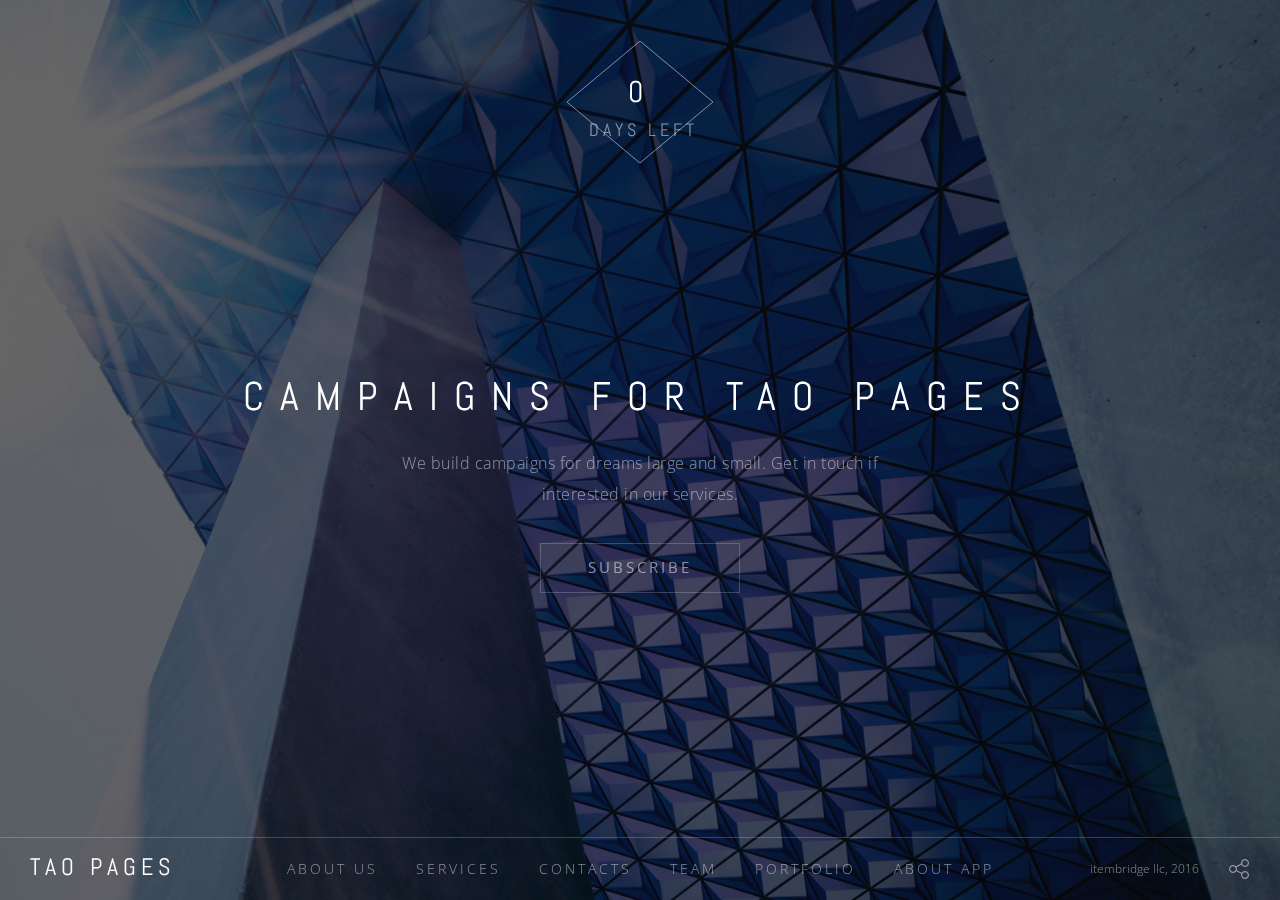
==== commit fbd63685: "Menu" ====
--- a/index.html
+++ b/index.html
@@ -71,7 +71,7 @@
       <span class="icon-bar"></span>
     </button>
     <a class="navbar-brand" href="#home">
-      <span>MONDE</span>
+      <span>Tao Pages</span>
     </a>
   </div>
   <div id="navbar">
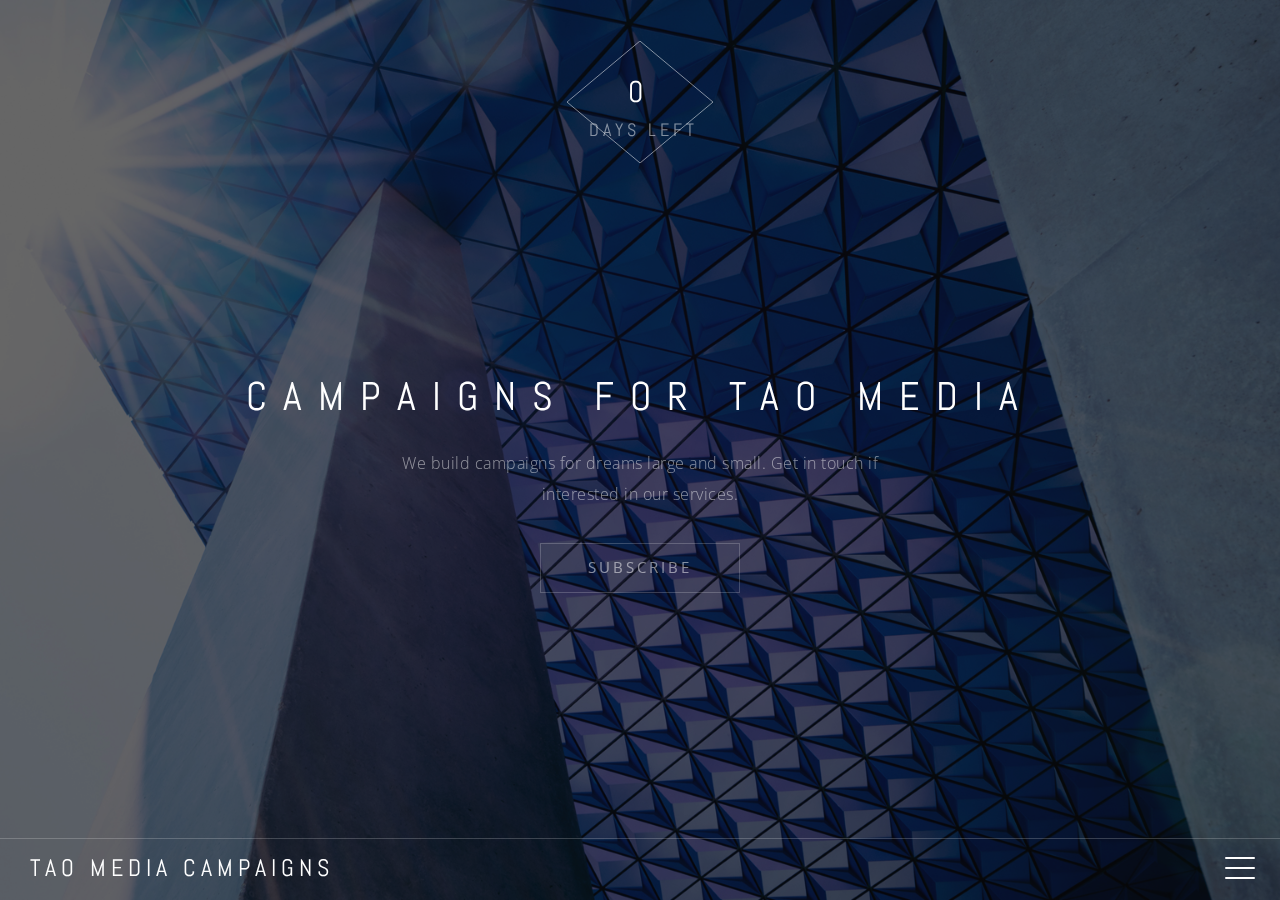
==== commit 133d86e0: "Media" ====
--- a/index.html
+++ b/index.html
@@ -10,9 +10,9 @@
   <meta name="author" content="">
   <link rel="icon" href="img/title.png">
 
-  <title>Tao Pages Campaigns</title>
-
-  <!-- FONTS -->
+  <title>Tao Media Campaigns</title>
+
+  <!-- FONTS --->
   <link href='//fonts.googleapis.com/css?family=Abel' rel='stylesheet' type='text/css'>
   <link href='//fonts.googleapis.com/css?family=Open+Sans:300italic,400italic,600italic,700italic,800italic,400,600,700,800,300'
         rel='stylesheet' type='text/css'>
@@ -71,7 +71,7 @@
       <span class="icon-bar"></span>
     </button>
     <a class="navbar-brand" href="#home">
-      <span>Tao Pages</span>
+      <span>Tao Media Campaigns</span>
     </a>
   </div>
   <div id="navbar">
@@ -119,7 +119,7 @@
             <!-- DAYS LEFT -->
             <div class="main-page main_block">
                 <header>
-                    <h1>Campaigns for Tao Pages</h1>
+                    <h1>Campaigns for Tao Media</h1>
                 </header>
                 <div class="container">
                     <div class="row">
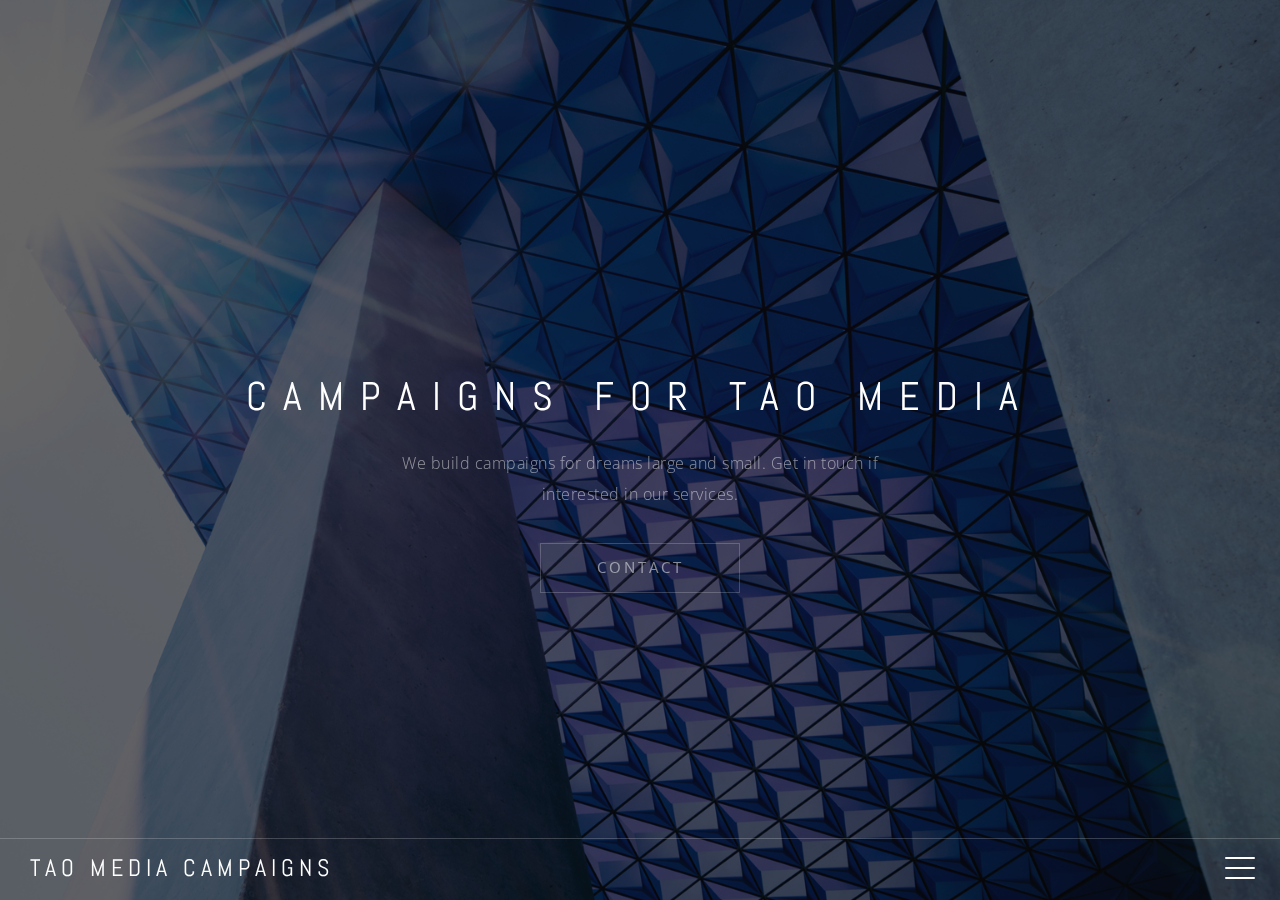
==== commit eca4d0d5: "Version 2" ====
--- a/index.html
+++ b/index.html
@@ -6,7 +6,7 @@
   <!-- <meta name="viewport" content="width=device-width, initial-scale=1"> -->
   <meta name="viewport" content="width=device-width, initial-scale=1, maximum-scale=1, user-scalable=0"/>
   <!-- The above 3 meta tags *must* come first in the head; any other head content must come *after* these tags -->
-  <meta name="description" content="MONDE">
+  <meta name="description" content="Tao Media Campaigns for the Tao Family of Companies and our Clients">
   <meta name="author" content="">
   <link rel="icon" href="img/title.png">
 
@@ -81,8 +81,8 @@
         <li class='open-page-3'><a href="#services">Services</a></li>
         <li class='open-page-4'><a href="#contacts">Contacts</a></li>
         <li class='open-page-5'><a href="#team">Team</a></li>
-        <li class='open-page-6'><a href="#portfolio">Portfolio</a></li>
-        <li class='open-page-7'><a href="#app">About App</a></li>
+        <li class='open-page-6'><a href="#campaign">Campaigns</a></li>
+        <li class='open-page-7'><a href="#reports">Reports</a></li>
       </ul>
     </div>
     <div class="navbar_share-icons">
@@ -95,7 +95,7 @@
           <li><a href="https://dribbble.com/itembridge"><i class="fa fa-dribbble"></i></a></li>
         </ul>
       </div>
-      <span>itembridge llc, 2016</span>
+      <span><a href="tel:+19292292918"><i class="fa fa-phone"></i>&nbsp;1-929-229-2918</a></span>
       <a href="" class="navbar_show-icons">
         <!--<i class="fa fa-share-alt"></i>-->
       </a>
@@ -110,7 +110,7 @@
     <div id="pt-main" class="pt-perspective ">
 
         <!-- MAIN PAGE -->
-        <div class="pt-page pt-page-1 show-timer" id="main">
+        <div class="pt-page pt-page-1" id="main">
 
             <!-- <header class="top-logotip">
                 <img src="http://wallensteyn.com/wp-content/uploads/2016/09/wallpapers_16.jpg">
@@ -132,7 +132,7 @@
                 </div>
 
                 <div class="subscribe">
-                    <button class="subscribe-btn">Subscribe</button>
+                    <button class="subscribe-btn">Contact</button>
                     <form class="notify-me subscribe-form" method="post" action="#" name="subscribe-form">
                         <input class="form-control email submail" type="email" name="subscribe" placeholder="ENTER YOUR EMAIL">
                         <input type="submit" class="btn btn-info subsubmit" value="" name="subsubmit">
@@ -154,19 +154,15 @@
                     <div class="row">
                         <div class="main_block_text col-md-6 col-md-push-3 col-sm-10 col-sm-push-1">
                             <p>
-                                We are a team of talented people with big ideas and creative minds. We are here to make
-                                your website a lot more effective and profitable. MONDE Coming Soon Template is a perfect
-                                solution to keep your visitors interested while preparing site for launch. We know what's
-                                the best and we're here for you.
+                                Our campaigns are the heart of Tao Media, a Creative Agency based in New York City with offices internationally. We have over 20 years experience in growing campaigns in a variety of industries using an omni-channel approach and an MVP Philosophy. Tao Media became popular with our lifestyle and technology campaigns in theh late 90s and we have continued to be trend-setters ever since.
                             </p>
                             <br>
                             <blockquote>
                                 <p>
-                                    “ This template is just awesome! Everything has been carefully thought out. This is
-                                    perfect solution for any type of your business. ”
+                                    “The core of a company is with the customer journey. Take responsibility for every experience, every interaction, and every sensation a customer has throughout their lifetime with your company.”
                                 </p>
                                 <footer>
-                                    Mike Green, Itembridge
+                                    Lyra Su, Campaign Director
                                 </footer>
                             </blockquote>
                         </div>
@@ -188,61 +184,21 @@
                         <div class="main_block_text col-md-6 col-md-push-3 col-sm-10 col-sm-push-1">
                             <ul class="category-group">
                                 <li class='active'><a href="#">
+                                    <svg enable-background="new 0 0 48 48" height="32px" version="1.1" viewBox="0 0 52 58" width="32px" xml:space="preserve" xmlns="http://www.w3.org/2000/svg" xmlns:xlink="http://www.w3.org/1999/xlink"><path clip-rule="evenodd" d="M21.54,4.46A4.46,4.46,0,1,1,26,8.92,4.46,4.46,0,0,1,21.54,4.46ZM26,58a4.46,4.46,0,1,0-4.46-4.46A4.46,4.46,0,0,0,26,58ZM45.4,13.32a4.46,4.46,0,1,1-1.78,6.06A4.45,4.45,0,0,1,45.4,13.32ZM.55,42.9a4.46,4.46,0,1,0,1.77-6A4.45,4.45,0,0,0,.55,42.9Zm48.88-5.36a4.46,4.46,0,1,1-6.1,1.6A4.46,4.46,0,0,1,49.43,37.54ZM1,14.35a4.46,4.46,0,1,0,6.1-1.59A4.46,4.46,0,0,0,1,14.35Zm34.85,15.1A9.78,9.78,0,0,0,35,25.62l7.16-4-.88-1.55-7.12,4a9.78,9.78,0,0,0-7.31-4.37v-9H25.11v9A9.72,9.72,0,0,0,17.82,24L10.7,20l-.88,1.56,7.14,4a9.87,9.87,0,0,0,.15,8L9.8,37.74l.88,1.55L18,35.17a9.81,9.81,0,0,0,7.09,4v8.3h1.78v-8.3a9.78,9.78,0,0,0,7.07-4l7.34,4.14.88-1.55-7.3-4.12A9.86,9.86,0,0,0,35.82,29.45Z" fill-rule="evenodd"/></svg>
+                                </a></li>
+                                <li><a href="#">
                                     <svg enable-background="new 0 0 48 48" height="32px" version="1.1" viewBox="0 0 48 48" width="32px" xml:space="preserve" xmlns="http://www.w3.org/2000/svg" xmlns:xlink="http://www.w3.org/1999/xlink"><path clip-rule="evenodd" d="M43,35H29.195c0.595,3.301,2.573,5.572,4.401,7H36c0.553,0,1,0.447,1,1  s-0.447,1-1,1H12c-0.553,0-1-0.447-1-1s0.447-1,1-1h2.403c1.827-1.428,3.807-3.699,4.401-7H5c-2.209,0-4-1.791-4-4V8  c0-2.209,1.791-4,4-4h38c2.209,0,4,1.791,4,4v23C47,33.209,45.209,35,43,35z M17.397,42h13.205c-1.595-1.682-3.015-3.976-3.459-7  h-6.287C20.412,38.024,18.992,40.318,17.397,42z M45,8c0-1.104-0.896-2-2-2H5C3.896,6,3,6.896,3,8v19l0,0h42V8z M45,29H3l0,0v2  c0,1.104,0.896,2,2,2h14l0,0h10l0,0h14c1.104,0,2-0.896,2-2V29z M24,32c-0.553,0-1-0.447-1-1s0.447-1,1-1s1,0.447,1,1  S24.553,32,24,32z" fill-rule="evenodd"/></svg>
                                 </a></li>
                                 <li><a href="#">
-                                    <svg enable-background="new 0 0 48 48" height="32px" version="1.1" viewBox="0 0 48 48" width="32px" xml:space="preserve" xmlns="http://www.w3.org/2000/svg" xmlns:xlink="http://www.w3.org/1999/xlink"><path clip-rule="evenodd" d="M43,41H5c-2.209,0-4-1.791-4-4V15c0-2.209,1.791-4,4-4h1l0,0c0-1.104,0.896-2,2-2  h2c1.104,0,2,0.896,2,2h2c0,0,1.125-0.125,2-1l2-2c0,0,0.781-1,2-1h8c1.312,0,2,1,2,1l2,2c0.875,0.875,2,1,2,1h9  c2.209,0,4,1.791,4,4v22C47,39.209,45.209,41,43,41z M45,15c0-1.104-0.896-2-2-2l-9.221-0.013c-0.305-0.033-1.889-0.269-3.193-1.573  l-2.13-2.13l-0.104-0.151C28.351,9.132,28.196,9,28,9h-8c-0.153,0-0.375,0.178-0.424,0.231l-0.075,0.096l-2.087,2.086  c-1.305,1.305-2.889,1.54-3.193,1.573l-4.151,0.006C10.046,12.994,10.023,13,10,13H8c-0.014,0-0.026-0.004-0.04-0.004L5,13  c-1.104,0-2,0.896-2,2v22c0,1.104,0.896,2,2,2h38c1.104,0,2-0.896,2-2V15z M24,37c-6.075,0-11-4.925-11-11s4.925-11,11-11  s11,4.925,11,11S30.075,37,24,37z M24,17c-4.971,0-9,4.029-9,9s4.029,9,9,9s9-4.029,9-9S28.971,17,24,17z M24,31  c-2.762,0-5-2.238-5-5s2.238-5,5-5s5,2.238,5,5S26.762,31,24,31z M24,23c-1.656,0-3,1.344-3,3c0,1.657,1.344,3,3,3  c1.657,0,3-1.343,3-3C27,24.344,25.657,23,24,23z M10,19H6c-0.553,0-1-0.447-1-1v-2c0-0.552,0.447-1,1-1h4c0.553,0,1,0.448,1,1v2  C11,18.553,10.553,19,10,19z" fill-rule="evenodd"/></svg>
+                                    <svg enable-background="new 0 0 48 48" height="32px" version="1.1" viewBox="0 0 55 46" width="32px" xml:space="preserve" xmlns="http://www.w3.org/2000/svg" xmlns:xlink="http://www.w3.org/1999/xlink"><path clip-rule="evenodd" d="M0,3V43a3,3,0,0,0,3,3H52a3,3,0,0,0,3-3V3a3,3,0,0,0-3-3H3A3,3,0,0,0,0,3ZM53.85,23.88a2,2,0,1,1-2-2A2,2,0,0,1,53.85,23.88ZM48.35,5.5v35h-43V5.5Zm-35.5,5.38a3,3,0,0,1,3,3,3,3,0,0,1-.67,1.88l5,8.19a2.7,2.7,0,0,1,.63-.07,3,3,0,0,1,2.08.84l7-3.47a2.31,2.31,0,0,1,0-.37,3,3,0,1,1,5.4,1.8L40.11,30a2.59,2.59,0,0,1,.74-.1,3,3,0,1,1-2.4,1.2l-4.86-7.3a2.59,2.59,0,0,1-.74.1A3,3,0,0,1,30.77,23l-6.95,3.47a2.31,2.31,0,0,1,0,.37,3,3,0,1,1-6,0A3,3,0,0,1,18.52,25l-5-8.19a2.7,2.7,0,0,1-.63.07,3,3,0,0,1,0-6Z" fill-rule="evenodd"/></svg>
                                 </a></li>
                                 <li><a href="#">
-                                    <svg version="1.1"
-                                             x="0px" y="0px" width="32px" height="32px" viewBox="0 0 64 64" style="enable-background:new 0 0 64 64;" xml:space="preserve">
-                                        <style type="text/css">
-                                        <![CDATA[
-                                            .st0{display:none;opacity:0.5;fill:#E42320;}
-                                        ]]>
-                                        </style>
-                                        <defs>
-                                        </defs>
-                                        <path class="st1" d="M31,44c6.07,0,11-4.93,11-11s-4.93-11-11-11s-11,4.93-11,11S24.93,44,31,44z M31,24c4.96,0,9,4.04,9,9
-                                            s-4.04,9-9,9s-9-4.04-9-9S26.04,24,31,24z"/>
-                                        <path class="st1" d="M7,38h3.61c0.52,2.1,1.36,4.13,2.47,5.95l-2.21,2.21c-1.15,1.15-1.15,3.03,0,4.19l2.77,2.77
-                                            c1.12,1.12,3.07,1.12,4.19,0l2.21-2.21c1.84,1.13,3.84,1.96,5.95,2.47V57c0,1.65,1.35,3,3,3h4c1.65,0,3-1.35,3-3v-3.61
-                                            c2.1-0.52,4.13-1.36,5.95-2.47l2.21,2.21c1.12,1.12,3.07,1.12,4.19,0l2.77-2.78c0.56-0.56,0.87-1.3,0.87-2.09
-                                            c0-0.79-0.31-1.54-0.87-2.1l-2.21-2.21c1.13-1.84,1.96-3.84,2.47-5.96H55c1.65,0,3-1.35,3-3v-4c0-1.65-1.35-3-3-3h-3.61
-                                            c-0.52-2.09-1.36-4.13-2.48-5.95l2.21-2.22c1.15-1.15,1.15-3.03,0-4.19l-2.78-2.78c-1.12-1.12-3.07-1.12-4.19,0l-2.21,2.21
-                                            C40.1,13.94,38.1,13.11,36,12.6V9c0-1.65-1.35-3-3-3h-4c-1.65,0-3,1.35-3,3v3.6c-2.11,0.51-4.1,1.35-5.96,2.48l-2.21-2.21
-                                            c-1.12-1.12-3.07-1.12-4.19,0l-2.78,2.78C10.31,16.2,10,16.95,10,17.74s0.31,1.54,0.87,2.09l2.21,2.21
-                                            c-1.13,1.85-1.96,3.84-2.48,5.96H7c-1.65,0-3,1.35-3,3v4C4,36.65,5.35,38,7,38z M6,31c0-0.55,0.45-1,1-1h4.41
-                                            c0.48,0,0.89-0.33,0.98-0.8c0.49-2.42,1.43-4.69,2.8-6.74c0.26-0.4,0.21-0.93-0.13-1.26l-2.78-2.78C12.1,18.24,12,17.99,12,17.74
-                                            s0.1-0.5,0.28-0.68l2.78-2.78c0.36-0.36,1-0.36,1.36,0l2.78,2.78c0.34,0.34,0.87,0.39,1.26,0.12c2.05-1.37,4.32-2.32,6.74-2.81
-                                            c0.47-0.09,0.8-0.5,0.8-0.98V9c0-0.55,0.45-1,1-1h4c0.55,0,1,0.45,1,1v4.4c0,0.48,0.33,0.89,0.8,0.98c2.41,0.49,4.68,1.43,6.74,2.81
-                                            c0.39,0.26,0.92,0.21,1.26-0.12l2.78-2.78c0.36-0.36,1-0.36,1.36,0l2.78,2.78c0.37,0.38,0.37,0.99,0,1.36l-2.78,2.78
-                                            c-0.34,0.34-0.39,0.87-0.13,1.26c1.34,2.01,2.31,4.34,2.8,6.74c0.09,0.47,0.5,0.8,0.98,0.8H55c0.55,0,1,0.45,1,1v4
-                                            c0,0.55-0.45,1-1,1h-4.41c-0.48,0-0.89,0.33-0.98,0.8c-0.49,2.43-1.43,4.7-2.8,6.74c-0.26,0.4-0.21,0.93,0.13,1.26l2.78,2.78
-                                            C49.9,47.76,50,48,50,48.26c0,0.26-0.1,0.5-0.28,0.68l-2.77,2.78c-0.36,0.36-1,0.36-1.36,0l-2.78-2.78
-                                            c-0.34-0.34-0.87-0.39-1.26-0.12c-2,1.34-4.33,2.31-6.74,2.8c-0.47,0.1-0.8,0.5-0.8,0.98V57c0,0.55-0.45,1-1,1h-4
-                                            c-0.55,0-1-0.45-1-1v-4.41c0-0.48-0.33-0.89-0.8-0.98c-2.43-0.49-4.69-1.43-6.74-2.8c-0.17-0.11-0.36-0.17-0.56-0.17
-                                            c-0.26,0-0.51,0.1-0.71,0.29l-2.78,2.78c-0.37,0.36-1,0.36-1.36,0l-2.77-2.77c-0.38-0.38-0.38-0.99,0-1.36l2.78-2.78
-                                            c0.34-0.34,0.39-0.87,0.12-1.26c-1.34-2.01-2.31-4.34-2.8-6.74c-0.09-0.47-0.5-0.8-0.98-0.8H7c-0.55,0-1-0.45-1-1V31z"/>
-                                        </svg>
+                                    <svg enable-background="new 0 0 48 48" height="32px" xmlns="http://www.w3.org/2000/svg" viewBox="0 0 316.68 375.45"><path class="a" d="M27.55,130.8c14.55,25.47,16.48-14,18-24.49C78.56-23.89,255.52-8,272.84,117c1.33,8.93-1.54,25.44,12.38,20.42,14.8-18.67-12.94-72.84-19.35-80.7C189-50.39,29,5.38,27.55,130.8Z"/><path class="a" d="M11.84,132.11c45.8-10.78,53.32-17.43,51.26,40.2,3.19,63.1-13.49,48.68-53.22,30.32l3.18-7-3.21,7c-8.27-4.5-3.12-22.89-4.48-44.28C6,142.29,2.5,135.37,11.84,132.11ZM47,139.75l-26.3,6v45L47.27,203C47.9,200,48.6,142.75,47,139.75Z"/><path class="a" d="M295.84,145.79l-26.3-6c-1.49,2.75-.94,60-.23,63.23l26.53-12.2v-45Zm-23.51-21.13c37.52,9.78,40,2.7,38.87,27.53-1.25,26.4,3.64,46.43-4.47,50.46l-3.21-7,3.18,7c-37.56,17.5-55.62,31.94-53.22-23.63C254.75,147.91,246.91,123.83,272.33,124.66Z"/><path class="a" d="M99.36,251.79c32-23.57-40.61-9.7-47.47-21.5-17.7-11.92-8.27-29.27-18.64-32.92-21.74-1.91-2.52,37.65,6,42.38C55.26,255.8,80.4,251.19,99.36,251.79Z"/><path class="a" d="M158.29,50.52c147.1,13.86,71.15,208.77,0,207.15-35.63.09-64.1-41.74-76.5-77.88C55.34,111.75,94.69,52.21,158.29,50.52ZM207.5,86.26C186,62.93,142.72,58.84,116.77,79.61,31,145.42,169.13,352.75,224.12,162.27,231.87,136.38,228,106.14,207.5,86.26Z"/><path class="a" d="M293.2,359.31c-84-95.66-197.14-83.87-269.82,0Zm-49.47-60c138.16,96.77,46,72.59.16,75.36H7.58c-4.57.55-10.22-6.86-6.22-12.2h0C62.49,280,161.09,252.57,243.73,299.3Z"/><path class="a" d="M85.27,118.68c-38.1,20,46.32,24.11,64.69-4.92,35.49,31.31,101.88,10.58,82.27-6.05-78.26,21.68-69.69-22.5-88.86-9.6h0C130.64,114.37,107.44,123.9,85.27,118.68Z"/></svg>
                                 </a></li>
-                                <li><a href="#">
-                                    <svg version="1.1"  x="0px" y="0px"
-                                             width="32px" height="32px" viewBox="0 0 64 64" enable-background="new 0 0 64 64" xml:space="preserve">
-                                        <path id="sliders_x5F_up" d="M18,21c0-3.52-2.613-6.433-6-6.92V7c0-0.553-0.448-1-1-1s-1,0.447-1,1v7.08
-                                            c-3.387,0.487-6,3.4-6,6.92s2.613,6.433,6,6.92V57c0,0.553,0.448,1,1,1s1-0.447,1-1V27.92C15.387,27.433,18,24.52,18,21z M11,26
-                                            c-2.757,0-5-2.243-5-5s2.243-5,5-5s5,2.243,5,5S13.757,26,11,26z M38,43c0-3.52-2.613-6.434-6-6.92V7c0-0.553-0.448-1-1-1
-                                            s-1,0.447-1,1v29.08c-3.387,0.486-6,3.4-6,6.92s2.613,6.434,6,6.92V57c0,0.553,0.448,1,1,1s1-0.447,1-1v-7.08
-                                            C35.387,49.434,38,46.52,38,43z M31,48c-2.757,0-5-2.243-5-5s2.243-5,5-5s5,2.243,5,5S33.757,48,31,48z M58,29
-                                            c0-3.52-2.613-6.433-6-6.92V7c0-0.553-0.448-1-1-1s-1,0.447-1,1v15.08c-3.387,0.487-6,3.4-6,6.92c0,3.52,2.613,6.434,6,6.92V57
-                                            c0,0.553,0.448,1,1,1s1-0.447,1-1V35.92C55.387,35.434,58,32.52,58,29z M51,34c-2.757,0-5-2.243-5-5s2.243-5,5-5s5,2.243,5,5
-                                            S53.757,34,51,34z"/>
-                                        </svg>
-                                </a></li>
                             </ul>
 
                             <div class="info open">
-                                <p class='title-text'>WEB DESIGN</p>
+                                <p class='title-text'>OMNI CHANNEL CAMPAIGNS</p>
                                 <p>
                                     We strive to create a unique design for your website that will help your business or
                                     individual enterprise stand out.
@@ -250,7 +206,7 @@
                             </div>
 
                             <div class="info">
-                                <p class='title-text'>Development</p>
+                                <p class='title-text'>DIGITAL CAMPAIGNS</p>
                                 <p>
                                     Development of complex applications for various types of tasks. We will help you
                                     with all your development needs.
@@ -258,7 +214,7 @@
                             </div>
 
                             <div class="info">
-                                <p class='title-text'>Support</p>
+                                <p class='title-text'>CAMPAIGN REPORTS &amp; ANALYTICS</p>
                                 <p>
                                     We provide fast and high quality support for all our customers. Feel free to contact
                                     us, if you find yourself in need of technical support.
@@ -266,7 +222,7 @@
                             </div>
 
                             <div class="info">
-                                <p class='title-text'>Marketing</p>
+                                <p class='title-text'>RELATIONSHIP MANAGEMENT</p>
                                 <p>
                                     Creating proficient marketing strategies to drive a continuous stream of profitable
                                     traffic to your website.
@@ -284,7 +240,7 @@
         <div class="pt-page pt-page-4" id="contacts">
             <div class="main_block contacts">
                 <header>
-                    <h1>Contacts</h1>
+                    <h1>Contact Us</h1>
                 </header>
                 <div class="container">
                     <div class="row">
@@ -306,7 +262,7 @@
                                 <li><a href="#">
                                     <svg version="1.1"
                                          xmlns="http://www.w3.org/2000/svg"
-                                         x="0px" y="0px" width="32px" height="32px" viewBox="0 0 64 64" style="enable-background:new 0 0 64 64;" xml:space="preserve">
+                                         x="0px" y="0px" width="32px" height="32px" viewBox="0 0 64 64" enable-background="new 0 0 64 64" xml:space="preserve">
                                     <defs>
                                     </defs>
                                     <path class="st1" d="M29,10h6c0.55,0,1-0.45,1-1s-0.45-1-1-1h-6c-0.55,0-1,0.45-1,1S28.45,10,29,10z"/>
@@ -319,7 +275,7 @@
                                 <li><a href="#">
                                     <svg version="1.1"
                                          xmlns="http://www.w3.org/2000/svg"
-                                         x="0px" y="0px" width="32px" height="32px" viewBox="0 0 64 64" style="enable-background:new 0 0 64 64;" xml:space="preserve">
+                                         x="0px" y="0px" width="32px" height="32px" viewBox="0 0 64 64" enable-background="new 0 0 64 64" xml:space="preserve">
                                     <defs>
                                     </defs>
                                     <path class="st1" d="M57,12H7c-1.99,0-3,1.01-3,3v34c0,2.07,0.92,3,3,3h50c2.05,0,3-0.95,3-3V15C60,13.01,58.99,12,57,12z
@@ -345,21 +301,21 @@
 
                             <div class="info open">
                                 <address>
-                                    350 Fifth Avenue, 34th floor<br>
-                                    New York, NY 10118-3299 USA
+                                    48 Wall St<br>
+                                    New York, NY 10005 USA
                                 </address>
                             </div>
 
                             <div class="info">
                                 <p>
-                                    Tel: +1-212-290-4700<br>
-                                    Fax: +1-212-736-1300
+                                    Tel: +1-929-229-2918<br>
+                                    Fax: +1-929-376-0022 
                                 </p>
                             </div>
 
                             <div class="info">
                                 <p>
-                                    Email: info@monde.pro
+                                    Email: info@taomedia.org
                                 </p>
                             </div>
 
@@ -388,7 +344,7 @@
                             <img src="#" data-src='img/team/team-1.jpg' alt="" width="256" height="167"/>
                         </div>
                         <div class="item-info">
-                            <p class="team-name"> Carla Dichter <span class="team-work">Director</span></p>
+                            <p class="team-name"> Lyra Su <span class="team-work">Campaign Director</span></p>
                             <ul class="social-icons">
                                 <li><a href="https://www.facebook.com/ItemBridge"><i class="fa fa-facebook"></i></a></li>
                                 <li><a href="https://plus.google.com/+Itembridge/"><i class="fa fa-google-plus"></i></a></li>
@@ -406,7 +362,7 @@
                             <img src="#" data-src='img/team/team-2.jpg' alt="" width="256" height="167"/>
                         </div>
                         <div class="item-info">
-                            <p class="team-name">Patrick Donalds <span class="team-work">Creative director</span></p>
+                            <p class="team-name">Larz De La Cruz <span class="team-work">Relationship Manager</span></p>
                             <ul class="social-icons">
                                 <li><a href="https://www.facebook.com/ItemBridge"><i class="fa fa-facebook"></i></a></li>
                                 <li><a href="https://plus.google.com/+Itembridge/"><i class="fa fa-google-plus"></i></a></li>
@@ -539,63 +495,63 @@
         </div>
         <!-- END TEAMS PAGE -->
 
-        <!-- PORTFOLIO PAGE -->
-        <div class="pt-page pt-page-6" id="portfolio">
+        <!-- CAMPAIGN PAGE -->
+        <div class="pt-page pt-page-6" id="campaigns">
             <div class="main_block carousel">
                 <header>
-                    <h1>Portfolio</h1>
+                    <h1>Campaigns</h1>
                 </header>
 
-                <div class="clipCarousel portfolio">
-
-                    <div class="item">
-                        <div class="item_img">
-                            <img src="#" data-src='img/portfolio/portfolio-1.jpg' alt="Description"/>
-                        </div>
-                    </div>
-                    <div class="item">
-                        <div class="item_img">
-                            <img src="#" data-src='img/portfolio/portfolio-2.jpg' alt="Description"/>
-                        </div>
-                    </div>
-                    <div class="item">
-                        <div class="item_img">
-                            <img src="#" data-src='img/portfolio/portfolio-3.jpg' alt="Description"/>
-                        </div>
-                    </div>
-                    <div class="item">
-                        <div class="item_img">
-                            <img src="#" data-src='img/portfolio/portfolio-4.jpg' alt="Description"/>
-                        </div>
-                    </div>
-                    <div class="item">
-                        <div class="item_img">
-                            <img src="#" data-src='img/portfolio/portfolio-5.jpg' alt="Description"/>
-                        </div>
-                    </div>
-                    <div class="item">
-                        <div class="item_img">
-                            <img src="#" data-src='img/portfolio/portfolio-6.jpg' alt="Description"/>
-                        </div>
-                    </div>
-                    <div class="item">
-                        <div class="item_img">
-                            <img src="#" data-src='img/portfolio/portfolio-7.jpg' alt="Description"/>
-                        </div>
-                    </div>
-                    <div class="item">
-                        <div class="item_img">
-                            <img src="#" data-src='img/portfolio/portfolio-8.jpg' alt="Description"/>
+                <div class="clipCarousel campaign">
+
+                    <div class="item">
+                        <div class="item_img">
+                            <img src="#" data-src='img/campaign/campaign-1.jpg' alt="Description"/>
+                        </div>
+                    </div>
+                    <div class="item">
+                        <div class="item_img">
+                            <img src="#" data-src='img/campaign/campaign-2.jpg' alt="Description"/>
+                        </div>
+                    </div>
+                    <div class="item">
+                        <div class="item_img">
+                            <img src="#" data-src='img/campaign/campaign-3.jpg' alt="Description"/>
+                        </div>
+                    </div>
+                    <div class="item">
+                        <div class="item_img">
+                            <img src="#" data-src='img/campaign/campaign-4.jpg' alt="Description"/>
+                        </div>
+                    </div>
+                    <div class="item">
+                        <div class="item_img">
+                            <img src="#" data-src='img/campaign/campaign-5.jpg' alt="Description"/>
+                        </div>
+                    </div>
+                    <div class="item">
+                        <div class="item_img">
+                            <img src="#" data-src='img/campaign/campaign-6.jpg' alt="Description"/>
+                        </div>
+                    </div>
+                    <div class="item">
+                        <div class="item_img">
+                            <img src="#" data-src='img/campaign/campaign-7.jpg' alt="Description"/>
+                        </div>
+                    </div>
+                    <div class="item">
+                        <div class="item_img">
+                            <img src="#" data-src='img/campaign/campaign-8.jpg' alt="Description"/>
                         </div>
                     </div>
                 </div>
 
             </div>
         </div>
-        <!-- END PORTFOLIO PAGE -->
-
-        <!-- ABOUT APP PAGE -->
-        <div class="pt-page pt-page-7" id="app">
+        <!-- END CAMPAIGN PAGE -->
+
+        <!-- REPORTS PAGE -->
+        <div class="pt-page pt-page-7" id="reports">
 
             <div class="open-info-about-app top-left-block">
                 <img src="img/app-1.png" alt="07" width="250" height="508"/>
@@ -603,7 +559,7 @@
 
             <div class="main_block about-app">
                 <header>
-                    <h1>ABOUT APP</h1>
+                    <h1>REPORTS</h1>
                 </header>
                 <div class="container">
                     <div class="row">
@@ -633,7 +589,7 @@
             </div>
 
         </div>
-        <!-- END ABOUT APP PAGE -->
+        <!-- END REPORTS PAGE -->
 
     </div>
 
@@ -647,7 +603,7 @@
     </div>
 </div>
 
-<!-- INFORMATION ABOUT APP -->
+<!-- INFORMATION REPORTS -->
 <div class="info-about-app">
 
     <div class="info-about-app_block">
@@ -664,7 +620,7 @@
                 <ul id="stack-titles" class="stack__titles">
                     <li class="current">
                         <header>
-                            <h1 class="main-heading">ABOUT APP</h1>
+                            <h1 class="main-heading">REPORTS</h1>
                         </header>
                         <p>
                             Enjoy intuitive features of our digital devices. Portability, connectivity, user interface,
@@ -718,7 +674,7 @@
         <a href="#" class="close-this"></a>
     </div>
 </div>
-<!--     END INFORMATION ABOUT APP -->
+<!--     END INFORMATION REPORTS -->
 
 
 <script src="js/jquery-1.11.2.min.js"></script>
--- a/css/fotorama.css
+++ b/css/fotorama.css
@@ -305,7 +305,7 @@
 }
 
 /* line 263, ../sass/fotorama.scss */
-.portfolio .fotorama__stage__frame.fotorama__loaded .fotorama__img {
+.campaign .fotorama__stage__frame.fotorama__loaded .fotorama__img {
   opacity: 1;
 }
 
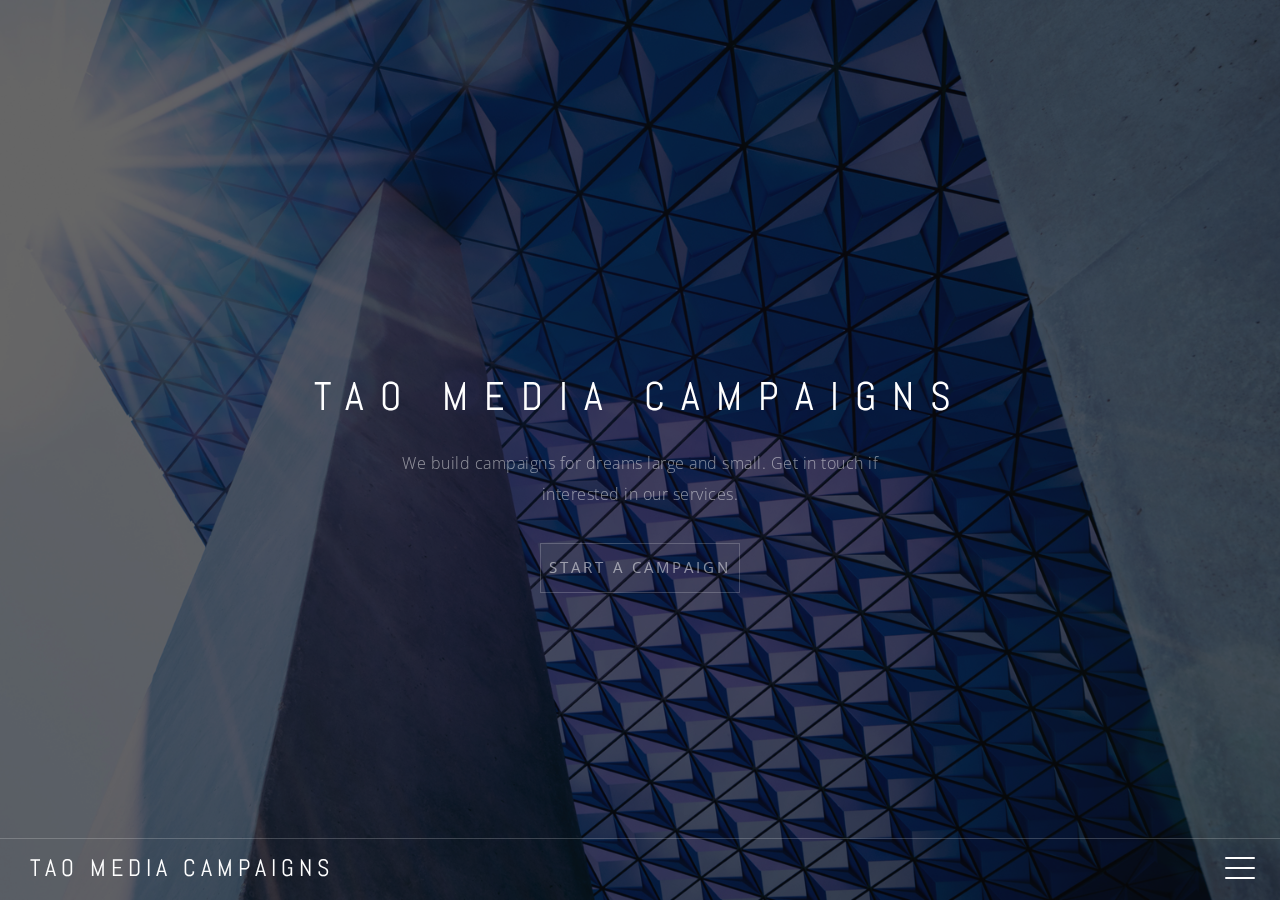
==== commit 1e287eea: "Title" ====
--- a/index.html
+++ b/index.html
@@ -79,10 +79,10 @@
       <ul class="nav navbar-nav dl-menu">
         <li class='open-page-2'><a href="#about">About Us</a></li>
         <li class='open-page-3'><a href="#services">Services</a></li>
-        <li class='open-page-4'><a href="#contacts">Contacts</a></li>
-        <li class='open-page-5'><a href="#team">Team</a></li>
         <li class='open-page-6'><a href="#campaign">Campaigns</a></li>
         <li class='open-page-7'><a href="#reports">Reports</a></li>
+        <li class='open-page-5'><a href="#team">Team</a></li>
+        <li class='open-page-4'><a href="#contacts">Contact</a></li>
       </ul>
     </div>
     <div class="navbar_share-icons">
@@ -119,7 +119,7 @@
             <!-- DAYS LEFT -->
             <div class="main-page main_block">
                 <header>
-                    <h1>Campaigns for Tao Media</h1>
+                    <h1> Tao Media Campaigns</h1>
                 </header>
                 <div class="container">
                     <div class="row">
@@ -132,7 +132,7 @@
                 </div>
 
                 <div class="subscribe">
-                    <button class="subscribe-btn">Contact</button>
+                    <button class="subscribe-btn">Start a Campaign</button>
                     <form class="notify-me subscribe-form" method="post" action="#" name="subscribe-form">
                         <input class="form-control email submail" type="email" name="subscribe" placeholder="ENTER YOUR EMAIL">
                         <input type="submit" class="btn btn-info subsubmit" value="" name="subsubmit">
@@ -154,7 +154,7 @@
                     <div class="row">
                         <div class="main_block_text col-md-6 col-md-push-3 col-sm-10 col-sm-push-1">
                             <p>
-                                Our campaigns are the heart of Tao Media, a Creative Agency based in New York City with offices internationally. We have over 20 years experience in growing campaigns in a variety of industries using an omni-channel approach and an MVP Philosophy. Tao Media became popular with our lifestyle and technology campaigns in theh late 90s and we have continued to be trend-setters ever since.
+                                Our campaigns are the heart of Tao Media, a Creative Agency based in New York City with offices internationally. We have over 25 years experience in growing campaigns in a variety of industries using an omni-channel approach and an MVP Philosophy. Tao Media became popular with our lifestyle and technology campaigns in the late 90s and we have continued to be trend-setters ever since.
                             </p>
                             <br>
                             <blockquote>
@@ -162,7 +162,7 @@
                                     “The core of a company is with the customer journey. Take responsibility for every experience, every interaction, and every sensation a customer has throughout their lifetime with your company.”
                                 </p>
                                 <footer>
-                                    Lyra Su, Campaign Director
+                                    Lyra Su, Communications Director
                                 </footer>
                             </blockquote>
                         </div>
@@ -200,32 +200,28 @@
                             <div class="info open">
                                 <p class='title-text'>OMNI CHANNEL CAMPAIGNS</p>
                                 <p>
-                                    We strive to create a unique design for your website that will help your business or
-                                    individual enterprise stand out.
+                                    We bring harmony to chaos and streamline grandeur campaigns in style across national and international platforms.
                                 </p>
                             </div>
 
                             <div class="info">
                                 <p class='title-text'>DIGITAL CAMPAIGNS</p>
                                 <p>
-                                    Development of complex applications for various types of tasks. We will help you
-                                    with all your development needs.
+                                    We curate the customer journey using state of the art technology and automation blended with our branding strategy.
                                 </p>
                             </div>
 
                             <div class="info">
                                 <p class='title-text'>CAMPAIGN REPORTS &amp; ANALYTICS</p>
                                 <p>
-                                    We provide fast and high quality support for all our customers. Feel free to contact
-                                    us, if you find yourself in need of technical support.
+                                    We create dashboards, visualizations, and metrics to track the progress so you learn more about your customer and our impact.
                                 </p>
                             </div>
 
                             <div class="info">
                                 <p class='title-text'>RELATIONSHIP MANAGEMENT</p>
                                 <p>
-                                    Creating proficient marketing strategies to drive a continuous stream of profitable
-                                    traffic to your website.
+                                    Our campaigns bring a personal touch and a level of service which focuses on brand loyalty and an overall journey experience.
                                 </p>
                             </div>
                         </div>
@@ -260,16 +256,14 @@
                                     </svg>
                                 </a></li>
                                 <li><a href="#">
-                                    <svg version="1.1"
-                                         xmlns="http://www.w3.org/2000/svg"
-                                         x="0px" y="0px" width="32px" height="32px" viewBox="0 0 64 64" enable-background="new 0 0 64 64" xml:space="preserve">
+                                    <svg version="1.1" xmlns="http://www.w3.org/2000/svg" x="0px" y="0px" width="32px" height="32px" viewBox="0 0 64 64" enable-background="new 0 0 64 64" xml:space="preserve">
                                     <defs>
                                     </defs>
                                     <path class="st1" d="M29,10h6c0.55,0,1-0.45,1-1s-0.45-1-1-1h-6c-0.55,0-1,0.45-1,1S28.45,10,29,10z"/>
                                     <path class="st1" d="M33,54h-2c-0.55,0-1,0.45-1,1s0.45,1,1,1h2c0.55,0,1-0.45,1-1S33.55,54,33,54z"/>
                                     <path class="st1" d="M32,60c11.51,0,16-1.96,16-7V11c0-5.04-4.49-7-16-7s-16,1.96-16,7v42C16,58.04,20.49,60,32,60z M46,50H18V14h28
                                         V50z M32,58c-12.92,0-14-2.58-14-5v-1h28v1C46,55.42,44.92,58,32,58z M32,6c12.92,0,14,2.58,14,5v1H18v-1C18,8.58,19.08,6,32,6z"/>
-                                    <rect id="mobile_2_" class="st0" width="64" height="64"/>
+                                    
                                     </svg>
                                 </a></li>
                                 <li><a href="#">
@@ -282,7 +276,6 @@
                                          M43.71,34.29c-0.39-0.39-1.02-0.39-1.41,0c-0.39,0.39-0.39,1.02,0,1.41L56.59,50H7.41l14.29-14.29c0.39-0.39,0.39-1.02,0-1.41
                                         c-0.39-0.39-1.02-0.39-1.41,0L6,48.59V15.25l23.11,23.11c0.78,0.78,1.8,1.17,2.83,1.17s2.05-0.39,2.83-1.17L58,15.13v33.45
                                         L43.71,34.29z M7.58,14H56.3L33.36,36.95c-0.78,0.78-2.05,0.78-2.83,0L7.58,14z"/>
-                                    <rect id="email_1_" class="st0" width="64" height="64"/>
                                     </svg>
                                 </a></li>
                                 <li>
